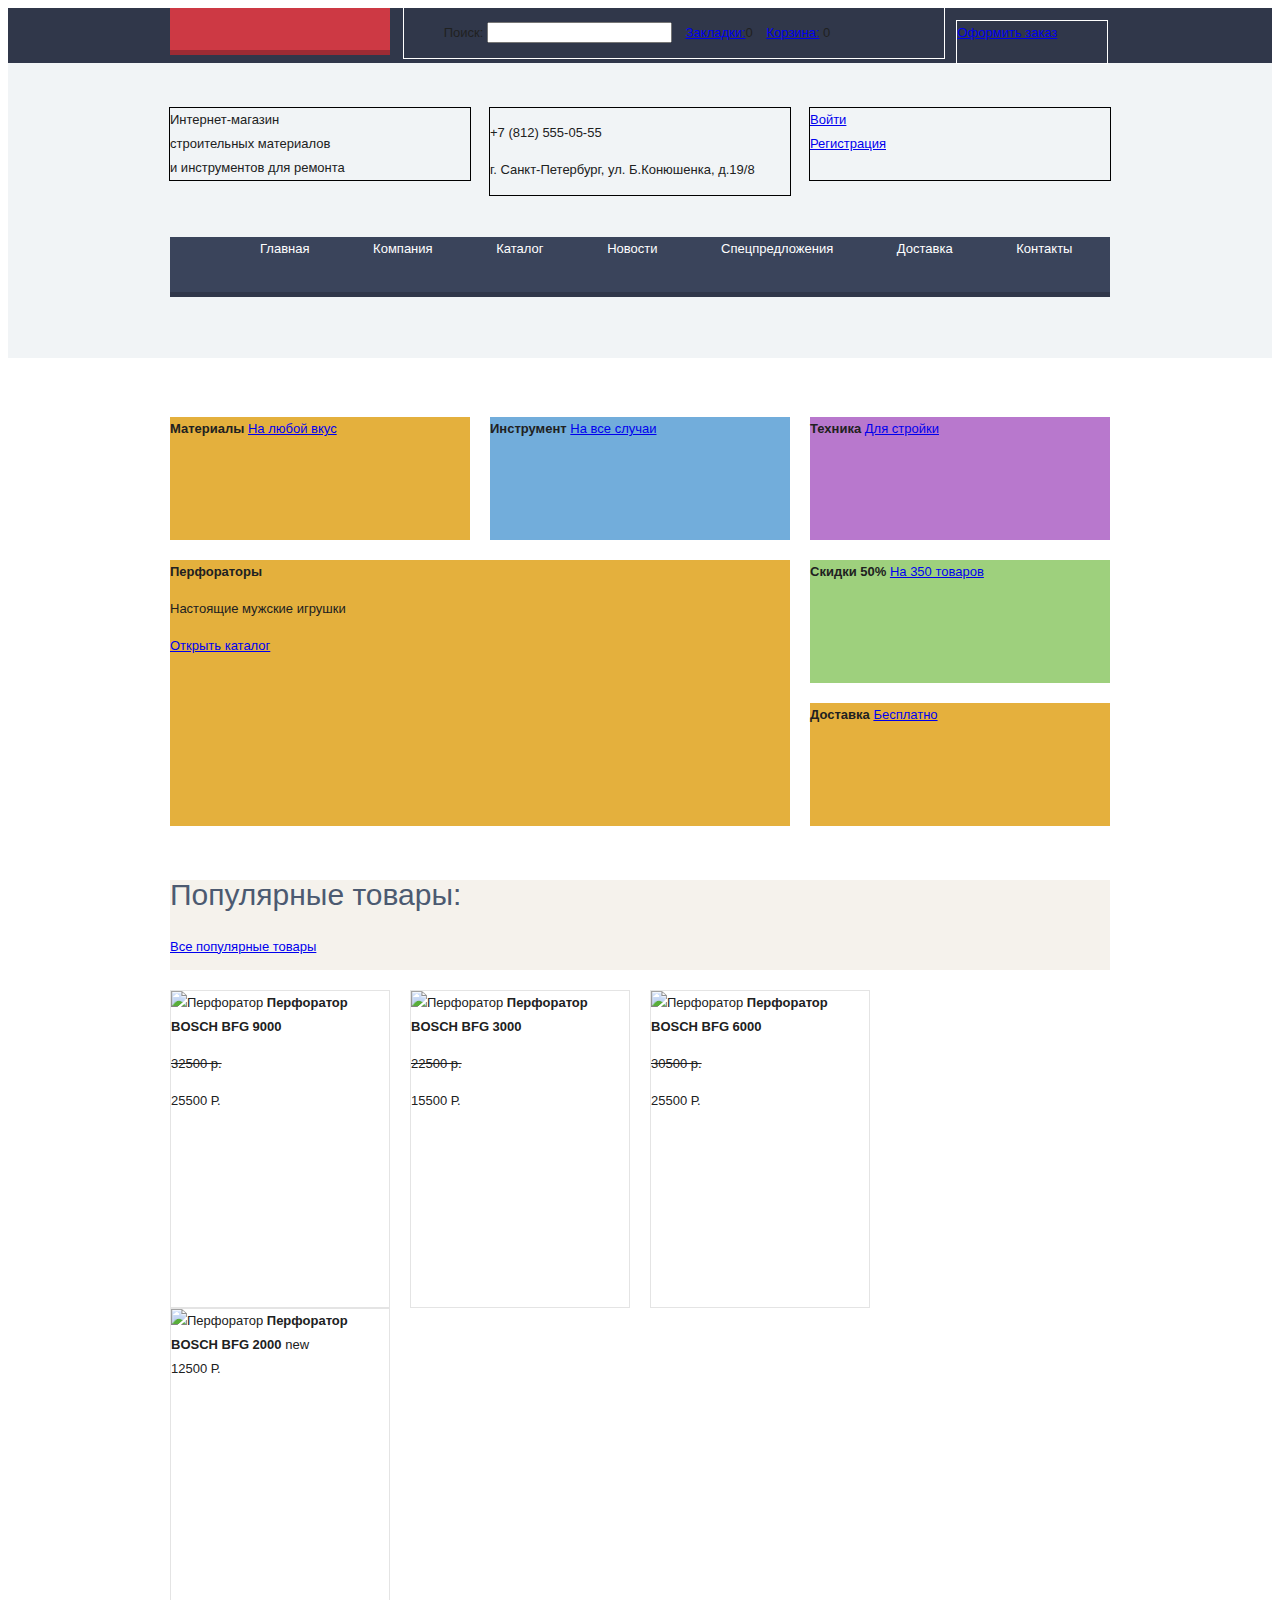
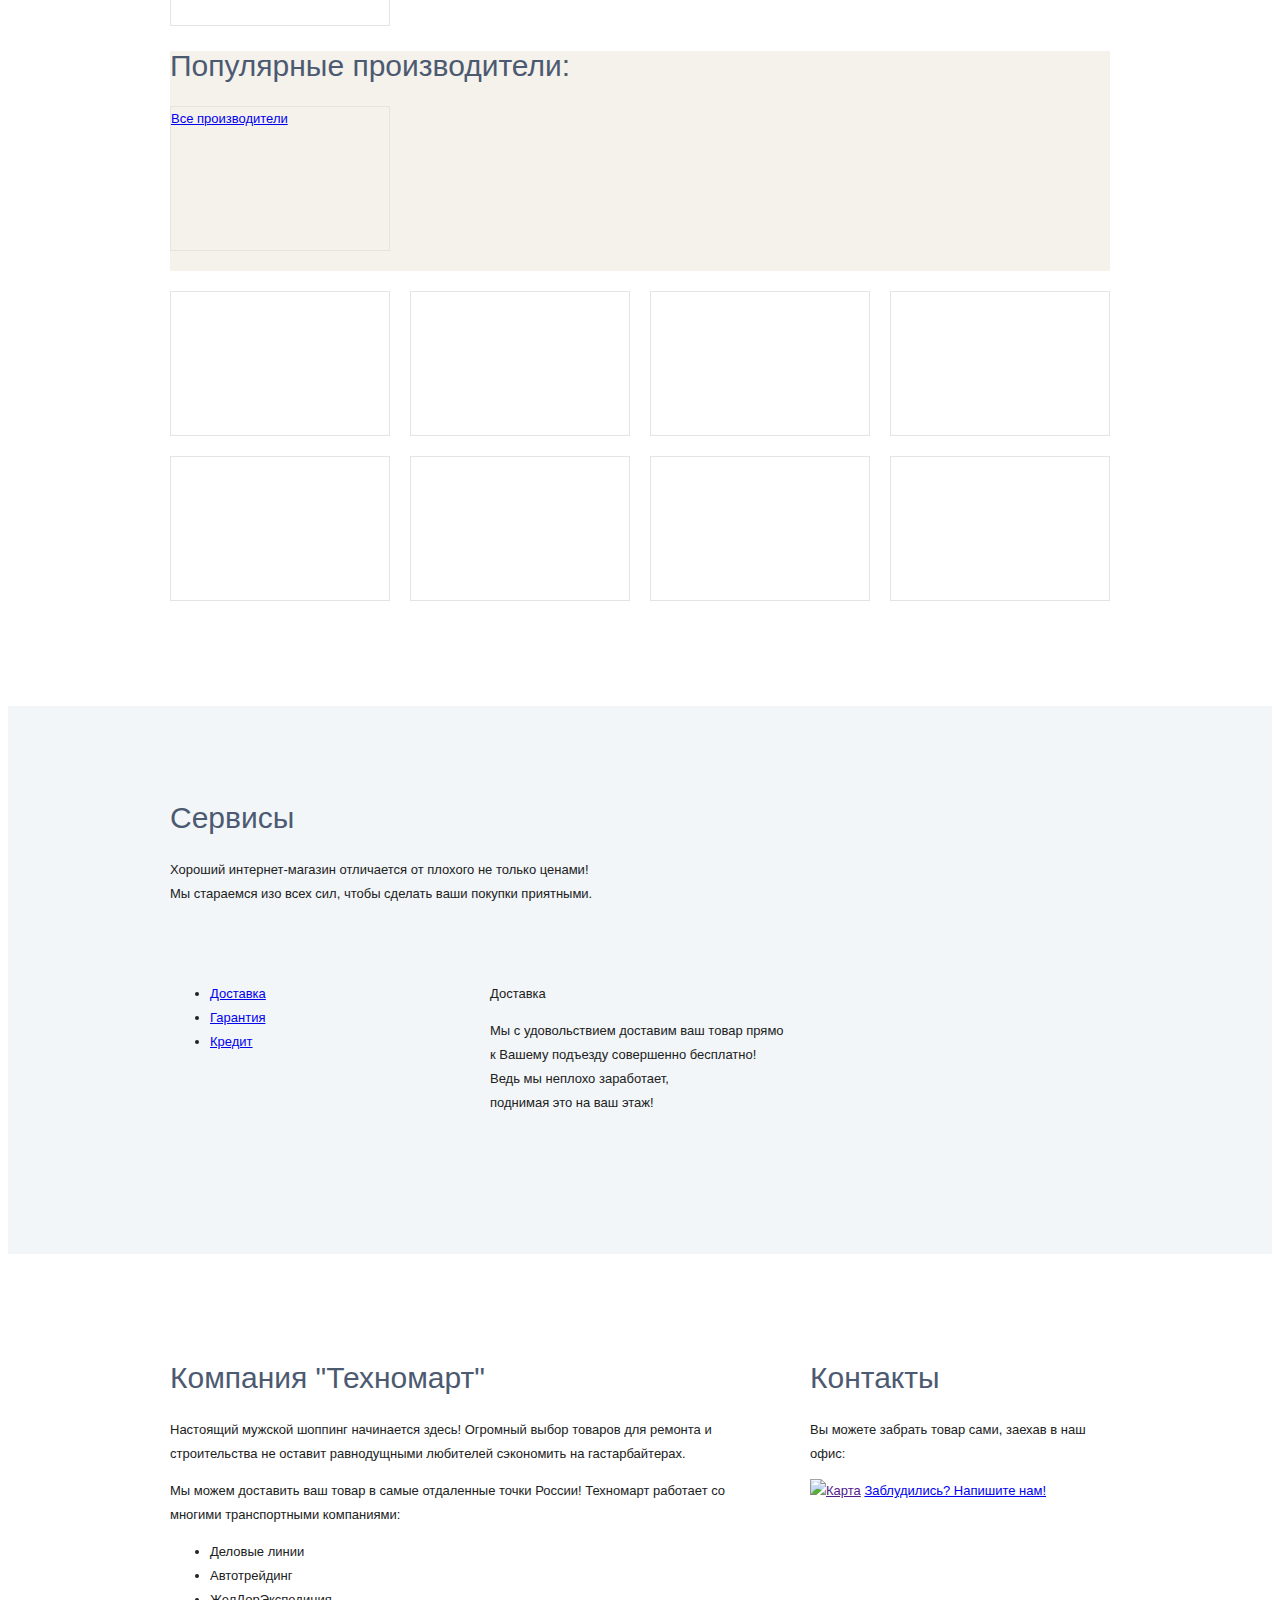
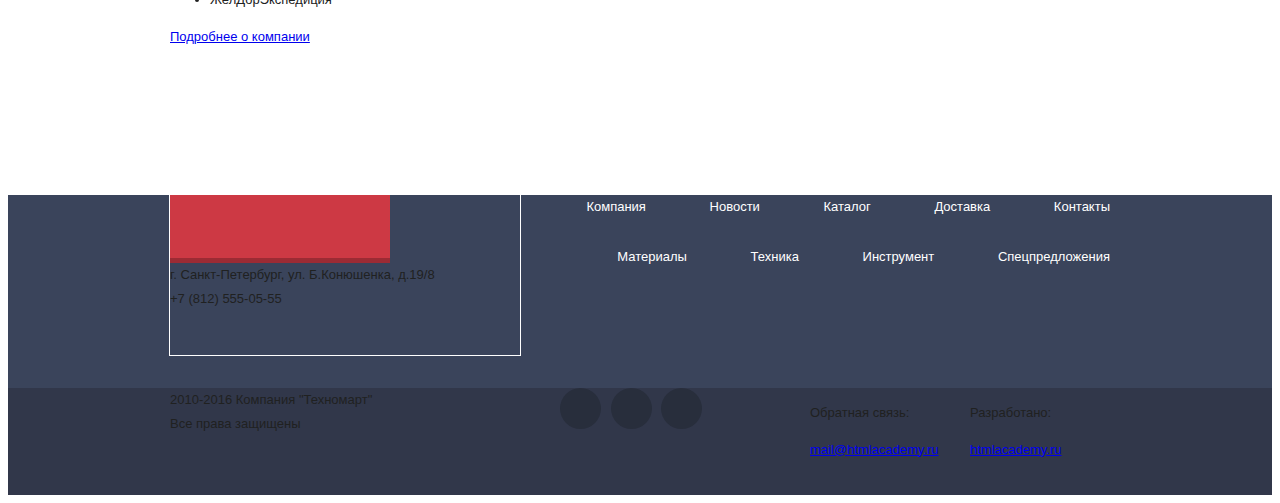
==== index.html @ dcbdaf19 "Исправил" ====
<!DOCTYPE html>
<html lang="ru">
  <head>
	<meta charset="utf-8">
	<title>"Техномарт"!</title>
	<link href="css/style.css" rel="stylesheet">
  </head>
  <body>
    <header class="header">
	    <div class="header-top">
	    <div class="container">
	      <div class="ht-logo">
	  	   	<a href="#"></a> <!--Для демонстрации шрифта шильдика-->
	      </div>
	  	  <div class="ht-navigation">
            <ul>
  		      <li class="ht-search">
				<form action="https://echo.htmlacademy.ru" method="get">
				  <label>Поиск:
  					<input type="text" name="search">
  				  </label>
				</form>
  		      </li>
		  	  <li class="ht-bookmarks"><a href="#">Закладки:</a>0</li>
		      <li class="ht-busket"><a href="#">Корзина:</a> 0</li>
		    </ul>
	      </div>
	      <div class="ht-contents">
     	     <a class="contents" href="#">Оформить заказ</a>
	      </div>
	     </div>
	    </div>
	    <div class="header-bottom">
	      <div class="container">
		  	<div class="hb-left">
		  Интернет-магазин</br>
		  строительных материалов</br>
		  и инструментов для ремонта
		  	</div>
			<div class="hb-center">
		  <p class="hb-tel">+7 (812) 555-05-55</p>
		  <p class="hb-location">г. Санкт-Петербург, ул. Б.Конюшенка, д.19/8</p>
			</div>
			<div class="hb-right">
		  <div class="exit">
		  	<a class="login-btn" href="#">Войти</a>
		  </div>
		  <a class="registration-btn" href="#">Регистрация</a>
		</div>

		<nav class="hb-navigation">
		  <ul>
			<li>
			  <a href="#">Главная</a>
			</li>
			<li>
			  <a href="#">Компания</a>
			</li>
			<li>
			  <a href="#">Каталог</a>
			</li>
			<li>
			  <a href="#">Новости</a>
			</li>
			<li>
			  <a href="#">Спецпредложения</a>
			</li>
			<li>
			  <a href="#">Доставка</a>
			</li>
			<li>
			  <a href="#">Контакты</a>
			</li>
	      </ul>
		</nav>
      </div>
      </div>
    </header>
	<main>
	<div class="container">
	  <section class="features clearfix">
    	<div class="features-item feature-first">
		  <b>Материалы</b>
		  <a class="features-btn" href="#">На любой вкус</a>
		</div>
		<div class="features-item feature-second">
		  <b>Инструмент</b>
		  <a class="features-btn" href="#">На все случаи</a>
		</div>
		<div class="features-item feature-third">
		  <b>Техника</b>
		  <a class="features-btn" href="#">Для стройки</a>
		</div>
		<div class="features-item-big feature-big">
		  <b>Перфораторы</b>
		  <p>Настоящие мужские игрушки</p>
		  <a class="red-btn" href="#">Открыть каталог</a>
		</div>
		<div class="features-item feature-forth">
		  <b>Скидки 50%</b>
		  <a class="features-btn" href="#">На 350 товаров</a>
		</div>
		<div class="features-item feature-fifth">
		  <b>Доставка</b>
		  <a class="features-btn" href="#">Бесплатно</a>
		</div>
	  </section>
	  <section class="popular">
		<div class="popular-header">
		  <h2>Популярные товары:</h2>
		  <a class="red-btn" href="#">Все популярные товары</a>
		</div>
		<div class="popular-item">
		  <img src="img/pop_item_1.jpg" width="184" height="164" alt="Перфоратор">
		  <b>Перфоратор BOSCH BFG 9000</b>
		  <p><del>32500 р.</del></p>
		  <div class="item-price">25500 Р.</div>
		</div>
		<div class="popular-item">
		  <img src="img/pop_item_2.jpg" width="127" height="112" alt="Перфоратор">
		  <b>Перфоратор BOSCH BFG 3000</b>
		  <p><del>22500 р.</del></p>
		  <div class="item-price">15500 Р.</div>
		</div>
		<div class="popular-item">
		  <img src="img/pop_item_3.jpg" width="144" height="128" alt="Перфоратор">
		  <b>Перфоратор BOSCH BFG 6000</b>
		  <p><del>30500 р.</del></p>
		  <div class="item-price">25500 Р.</div>
		</div>
		<div class="popular-item">
		  <img src="img/pop_item_4.jpg" width="127" height="112" alt="Перфоратор">
		  <b>Перфоратор BOSCH BFG 2000</b>
		  <span>new</span>
		  <div class="item-price">12500 Р.</div>
		
		</div>
	  </section> 
	  <section class="manufacturers">
		<div class="popular-header">
		  <h2>Популярные производители:</h2>
		  <a class="red-btn" href="#">Все производители</a>
		</div>
		<div class="name-list">
		  <a href="#" class="manufacturer-1"></a>
		  <a href="#" class="manufacturer-2"></a>
		  <a href="#" class="manufacturer-3"></a>
		  <a href="#" class="manufacturer-4"></a>
		  <a href="#" class="manufacturer-5"></a>
		  <a href="#" class="manufacturer-6"></a>
		  <a href="#" class="manufacturer-7"></a>
		  <a href="#" class="manufacturer-8"></a>
		  </div>
	  </section>
	</div>
	<div class="index-content-first">
	  	<div class="container clearfix">
		<div class="content-services">
		  <h2>Сервисы</h2>
		  <p>Хороший интернет-магазин отличается от плохого не только ценами!<br>
		  Мы стараемся изо всех сил, чтобы сделать ваши покупки приятными.</p>
		</div>
	    <div class="content-menu">
		  <ul>
		    <li>
		      <a href="#">Доставка</a>
		    </li>
		    <li>
		      <a href="#">Гарантия</a>
		    </li>
		    <li>
			  <a href="#">Кредит</a>
		    </li>
		  </ul>
	    </div>
 	    <div class="content-delivery">
		  <p>Доставка</p>
		  <p>Мы с удовольствием доставим ваш товар прямо<br>
		  к Вашему подъезду совершенно бесплатно!<br>
		  Ведь мы неплохо заработает,<br>
		  поднимая это на ваш этаж!</p>
	    </div>
	    </div>
	  </div>
	  <div class="index-content-second container clearfix">
		<div class="content-second-left">
		  <h2>Компания "Техномарт"</h2>
		  <p>Настоящий мужской шоппинг начинается здесь! Огромный выбор товаров для ремонта и строительства не оставит равнодущными любителей сэкономить на гастарбайтерах.</p>
		  <p>Мы можем доставить ваш товар в самые отдаленные точки России! Техномарт работает со многими транспортными компаниями:</p>
		  <ul>
			<li>Деловые линии</li>
	        <li>Автотрейдинг</li>
		    <li>ЖелДорЭкспедиция</li>
		  </ul>
		  <a class="red-btn" href="#">Подробнее о компании</a>
		</div>
		<div class="content-second-right">
		  <h2>Контакты</h2>
		  <p>Вы можете забрать товар сами, заехав в наш офис:</p>
		  <a href=""><img src="img/map.png" width="150" height="150" alt="Карта"></a>
		  <a class="red-btn" href="#">Заблудились? Напишите нам!</a>
		</div> 
	  </div> 
    </main>
	<footer class="footer">
	    <div class="footer-top">
	     <div class="container">
	      <div class="logo-address">
	        <a href="#"></a>
	      	<section>
	      	г. Санкт-Петербург, ул. Б.Конюшенка, д.19/8<br>
	      	+7 (812) 555-05-55
	      	</section>
		  </div>
	      <nav class="ft-nav-first">
		    <ul>
		      <li>
		  	    <a href="#">Компания</a>
		      </li>
		      <li>
			    <a href="#">Новости</a>
		      </li>
		      <li>
			    <a href="#">Каталог</a>
		      </li>
		      <li>
			    <a href="#">Доставка</a>
		      </li>
		      <li>
			    <a href="#">Контакты</a>
   		      </li>
 		    </ul>
	      </nav>
	      <nav class="ft-nav-second">
		    <ul>
		      <li>
			    <a href="#">Материалы</a>
		      </li>
		      <li>
			    <a href="#">Техника</a>
		      </li>
		      <li>
			    <a href="#">Инструмент</a>
		      </li>
		      <li>
			    <a href="#">Спецпредложения</a>
		      </li>
		    </ul>
	      </nav> 
	    </div>
	    </div>
	    <div class="footer-bottom">
		 <div class="container clearfix">
	      <section class="footer-info">
	      2010-2016 Компания "Техномарт"<br>
	      Все права защищены
	      </section>
	      <section class="footer-social">
		    <a class="social-btn social-btn-vk" href="#"></a>
		    <a class="social-btn social-btn-fb" href="#"></a>
	        <a class="social-btn social-btn-inst" href="#"></a>
	      </section>
	      <section class="footer-mail">
		    <p>Обратная связь:</p>
		    <a class="btn" href="mailto:mail@htmlacademy.ru">mail@htmlacademy.ru</a>
	      </section>
	      <section class="footer-copyright">
		    <p>Разработано:</p>
		    <a class="btn" href="https://htmlacademy.ru">htmlacademy.ru</a>
	      </section>
	     </div>
	    </div> 
    </footer>
  </body>
</html>
---- css/style.css ----
body {
	font-family: "Cuprum", Arial, serif; /*гарнитура (название шрифта)*/
	font-size: 13px;	/*размер шрифта*/
	line-height: 24px;/*высоту строки*/
	color: #202121; /*цвет шрифта*/
	font-weight: 500;/*жирность шрифта*/
	background-color: #ffffff; /*для видимости стилей*/
}

h1 { /*h1 нет в проекте, так как для каталога h1 выделить могу, но для главной
	страницы тот же размер будут иметь несколько элементов h2*/
}

h2 {
	font-family: "Cuprum", Arial, serif; 
	font-size: 30px;
	line-height: 30px;
	color: #4c5a71;
	font-weight: 500;
}

.container {
	width: 940px;
	padding: 0 10px;
	margin: 0 auto;
}

.clearfix::after{
	content:"";
	display: table;
	clear: both;
}

.header-top {
	min-height: 42px;
	background-color: #30374a;
}

.header-top .ht-logo {
	display: inline-block;
	margin-right: 10px;
	vertical-align: top;
}

.header-top .ht-logo a {
	display: block;
	width: 220px;
	height: 42px;
	background: #cd3944 url("../img/technomart.png") no-repeat 50% 50%;
	border-bottom: 5px solid #9c2b34;
}

.header-top .ht-navigation {
	display: inline-block;
	width: 540px;
	margin-right: 10px;
	outline: 1px solid white;
}

.ht-navigation ul {
	list-style: none;
}

.ht-navigation li {
	display: inline-block;
	margin-right: 10px;
	white-space: nowrap;
	vertical-align: top;
}
.hb-navigation li:last-child {
	margin-left: 0px;
}

.hb-navigation a {
	color: #ffffff;
	text-decoration: none;
}

.header-top .ht-contents {
	display: inline-block;
	width: 150px;
	height: 42px;
	outline: 1px solid white;
}


.header-bottom {
	min-height: 279px;
	background-color: #f1f4f6;
	margin-bottom: 59px;
	padding-bottom: 1px;
}

.header-bottom .hb-left {
	float: left;
	width: 300px;
	min-height: 72px;
	margin: 45px 20px 42px 0;
	outline: 1px solid black;
}

.header-bottom .hb-center {
	float: left;
	width: 300px;
	min-height: 72px;
	margin: 45px 20px 42px 0;
	outline: 1px solid black;
}

.header-bottom .hb-right {
	float: left;
	width: 300px;
	min-height: 72px;
	margin: 45px 0 42px 0;
	outline: 1px solid black;
}


.hb-navigation {
	background-color: #3a445b;
	margin-bottom: 60px;
	clear: both;
}

.hb-navigation ul {
	height: 55px;
	list-style: none;
	border-bottom: 5px solid #30374a;
}

.hb-navigation li {
	display: inline-block;
	margin-right: 60px;
	white-space: nowrap;
	vertical-align: top;
}

.hb-navigation li:first-child {
	margin-left: 50px;
}

.hb-navigation li:last-child {
	margin-right: 0px;
}

.hb-navigation a {
	color: #ffffff;
	text-decoration: none;
}

.features {
	min-height: 410px;
	margin-bottom: 53px;
}

.features .features-item {
	width: 300px;
	height: 123px;
	margin: 0 20px 20px 0;
}

.features .feature-first{
	background-color: #e4b03d;
	float: left;
}

.features .feature-second{
	background-color: #72addb;
	float: left;
}

.features .feature-third{
	background-color: #b878cd;
	float: left;
	margin-right: 0px;
}

.features .feature-forth{
	background-color: #9ed07d;
	float: right;
	margin-right: 0px;
}

.features .feature-fifth{
	background-color: #e5b03d;
	float: right;
	margin: 0 0 0 0;
}

.features .features-item-big {
	width: 620px;
	height: 266px;
	background: #e4b03d url("../img/big.jpg");
	float: left;
	margin: 0 20px 0 0;
}

.popular {
	min-height: 428px;
	margin-bottom: 20px;
	font-size: 0;  /*нулевой размер у родителя - не получилась плитка*/
}

.popular-header h2 {
	font-size: 30px;
}

.popular-header {
	min-height: 90px;
	background-color: #f5f2ec;
	margin-bottom: 20px;
	font-size: 13px;
}

.popular-item {
	display: inline-block;
	width: 218px;
	height: 316px;
	margin-right: 20px;
	border: 1px solid #e4e4e4;
	vertical-align: top;
	font-size: 13px;
}

/*
.popular-item:last-child {
	margin-right: -40px;
}
*/

.manufacturers {
	min-height: 420px;
	margin-bottom: 85px;
}

.manufacturers .name-list {
	font-size: 0; /*нулевой размер у родителя - получилось*/
}

.manufacturers a {
	display: inline-block;
	width: 218px;
	height: 143px;
	margin-right:20px;
	margin-bottom: 20px;
	border: 1px solid #e4e4e4;
	vertical-align: top;
}

.manufacturers a:nth-child(4n) { /*перепробовал все*/
	margin-right: -40px;
}

.manufacturer-1 {
	background: url("../img/bosch.png") no-repeat 50% 50%;
}

.manufacturer-2 {
	background: url("../img/makita.png") no-repeat 50% 50%;
}
.manufacturer-3 {
	background: url("../img/dewalt.png") no-repeat 50% 50%;
}

.manufacturer-4 {
	background: url("../img/interskol.png") no-repeat 50% 50%;
}

.manufacturer-5 {
	background: url("../img/hitachi.png") no-repeat 50% 50%;
}
.manufacturer-6 {
	background: url("../img/lg.png") no-repeat 50% 50%;
}

.manufacturer-7 {
	background: url("../img/aeg.png") no-repeat 50% 50%;
}

.manufacturer-8 {
	background: url("../img/metabo.png") no-repeat 50% 50%;
	}

.index-content-first {
	min-height: 522px;
	margin-bottom: 85px;
	background: #f3f6f8 url("../img/bus-1.png") no-repeat 50% 50%;
}

.content-services {
	padding-top: 72px;
	min-height: 105px;
	margin-bottom: 63px;
}

.content-menu {
	float: left;
	width: 240px;
	min-height: 285px;
	margin-right: 80px;
}

.content-delivery{
	float: left;
	width: 300px;
	min-height: 285px;
}

.index-content-second {
	min-height: 370px;
	margin-bottom: 86px;
}

.content-second-left {
	float: left;
	width:560px;
	margin-right: 80px;
}

.content-second-right {
	float: right;
	width:300px;
}

.footer-top {
	min-height: 193px;
	background-color: #3a445b;
}


.footer-top .logo-address {
	float:left;
	width: 350px;
	min-height: 160px;
	outline: 1px solid white;
}

.logo-address a {
	display: block;
	width: 220px;
	height: 63px;
	background: #cd3944 url("../img/technomart.png") no-repeat 50% 50%;
	border-bottom: 5px solid #9c2b34;
}

.footer-top .ft-nav-first {
	float:right;
	width: 550px;
	min-height: 50px;
}

/*Стили горизонтальных меню футера*/

.ft-nav-first ul {
	padding: 0;
	margin:0;
	list-style: none;
	text-align: right;
}

.ft-nav-first li {
	display: inline-block;
	margin-left: 60px;
	white-space: nowrap;
	vertical-align: top;
}

.ft-nav-first li:first-child {
	margin-left: 0px;
}

.ft-nav-first a {
	display: block;
	color: #ffffff;
	text-decoration: none;
}


.footer-top .ft-nav-second {
	float:right;
	width: 540px;
	min-height: 50px;
}

.ft-nav-second ul {
	padding: 0;
	margin:0;
	list-style: none;
	text-align: right;
}

.ft-nav-second li {
	display: inline-block;
	margin-left: 60px;
	white-space: nowrap;
	text-align: right;
	vertical-align: top;
}

.ft-nav-second li:first-child {
	margin-left: 0px;
}

.ft-nav-second a {
	display: block;
	color: #ffffff;
	text-decoration: none;
}

/*Разобраться со стилями*/

.footer-bottom {
	min-height: 107px;
	background-color: #31374a;
}


.footer-info {
	float:left;
	width: 320px;
	margin-right: 70px;
}

.footer-social {
	float:left;
	width: 170px;
	margin-right: 80px;
}

.footer-social .social-btn{
	display: inline-block;
	width: 41px;
	height:41px;
	margin-right: 6px;
	border-radius: 50%;
	background-color: #282e3c;
	vertical-align: top;
}

.footer-social .social-btn-vk{
	background: #282e3c url("../img/vk.png") no-repeat 50% 50%;
}

.footer-social .social-btn-fb{
	background: #282e3c url("../img/facebook.png") no-repeat 50% 50%;
}

.footer-social .social-btn-inst{
	background: #282e3c url("../img/insta.png") no-repeat 50% 50%;
}


.footer-mail {
	float: left;
	width: 140px;
}

.footer-copyright {
	float:right;
	width: 140px;
}




/*Стили для catalog.html*/

.header .hb-catalog{
	margin-bottom: 22px;
}

.breadcrumbs {
	margin-bottom: 21px;
}

.breadcrumbs ul {
	padding: 0;
	margin:0;
	list-style: none;
}

.breadcrumbs li {
	display: inline-block;
	margin-right: 31px;
	white-space: nowrap;
	vertical-align: top;
}

.breadcrumbs li:nth-child(3) {
	margin-right: 43px;
}

.breadcrumbs a {
	color: black;
	text-decoration: none;
}

.content-name{
	min-height: 90px;
	background-color: #f3f6f8;
	margin-bottom: 20px;
}


.catalog-content .filter-form {
	float: left;
	width: 220px;
	min-height: 750px;
	margin-right: 20px;
}

.catalog-content .catalog-all {
	float: left;
	width: 700px;
	min-height: 1055px;
	margin-bottom: 50px;
	outline: 1px solid black;
}

.catalog-all .item-list {
	font-size: 0; /* нулевой размер шрифта у родителя - плитка не получается*/
} 

.catalog-item {
	display: inline-block;
	width: 220px;
	height: 319px;
	margin-right:20px;
	margin-bottom: 20px;
	border: 1px solid #e4e4e4;
	vertical-align: top;
	font-size: 13px;
}


/*
.catalog-item:nth-child(3n){ /*не влазит, все попробовал
	margin-right: -10px;
}

*/

.catalog-content .filter-style {
	padding-left: 19px;
	background-color: #f5f2ec;
}

.catalog-filter {
	width: 700px; 
	min-height: 38px;
	margin-bottom: 20px;
	box-sizing: border-box;
}

.catalog-filter  ul {
	display: inline-block;
	padding: 0;
	margin:0;
	list-style: none;
	vertical-align: top;
}

.catalog-filter  li {
	display: inline-block;
	margin-right: 65px;
	white-space: nowrap;
	vertical-align: top;
}

.catalog-filter span{
	margin-right: 140px;
}

.catalog-filter li:last-child{
	margin-right: 0px;
}

.catalog-filter a {
	color: black;
	text-decoration: none;
}

.paginator {
	clear:both;
	margin-left:240px;
	width: 350px;
	height:38px;
	margin-bottom: 60px;
}

.paginator a{
	display: inline-block;
	margin-right:10px;
	min-width: 38px;
	height: 38px;
	background-color: white;
	vertical-align: middle;
	text-align: center;
	line-height: 40px;
	border: 1px solid #e4e4e4;
	text-decoration: none;
}

.paginator a:last-child{
	padding: 0 31px;
}

.item-content {
	min-height: 191px; /*с учетом паддинга -топ*/
	background-color: #f3f6f8;
	padding-top: 70px;
}
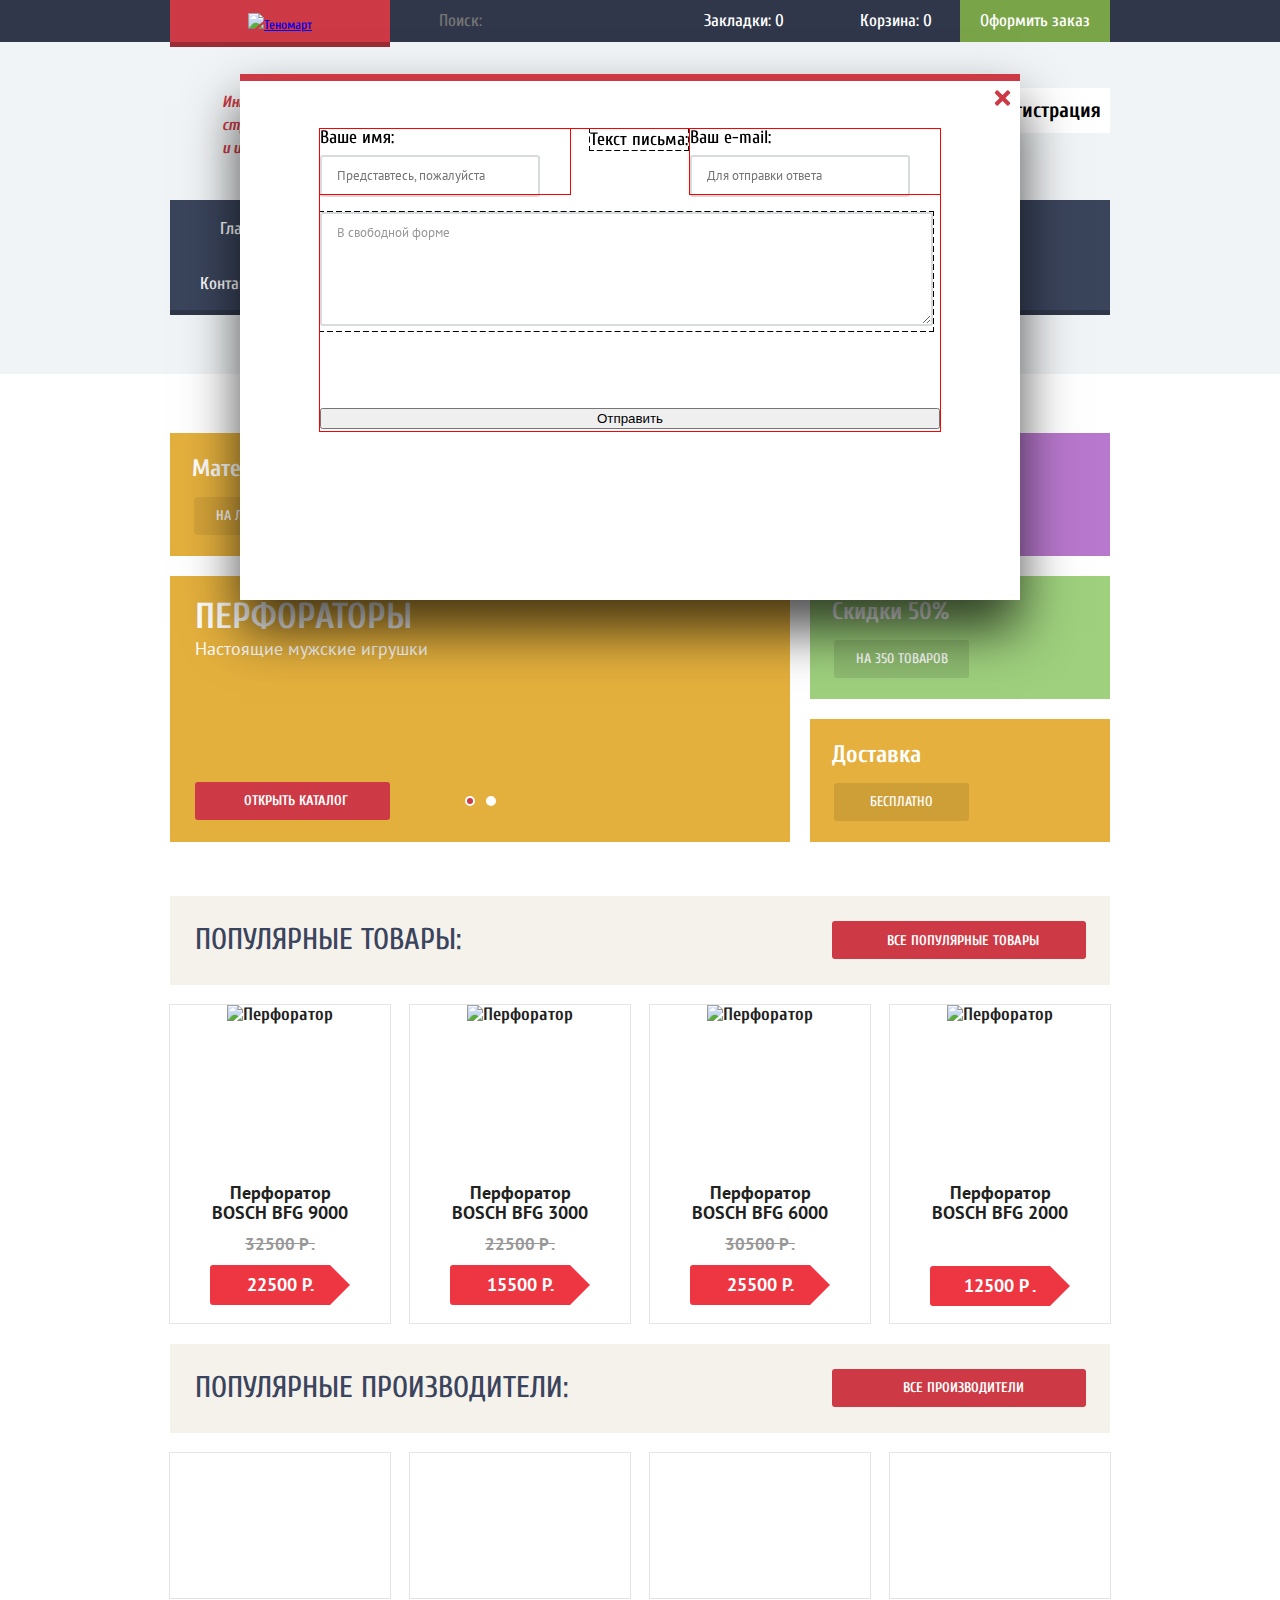
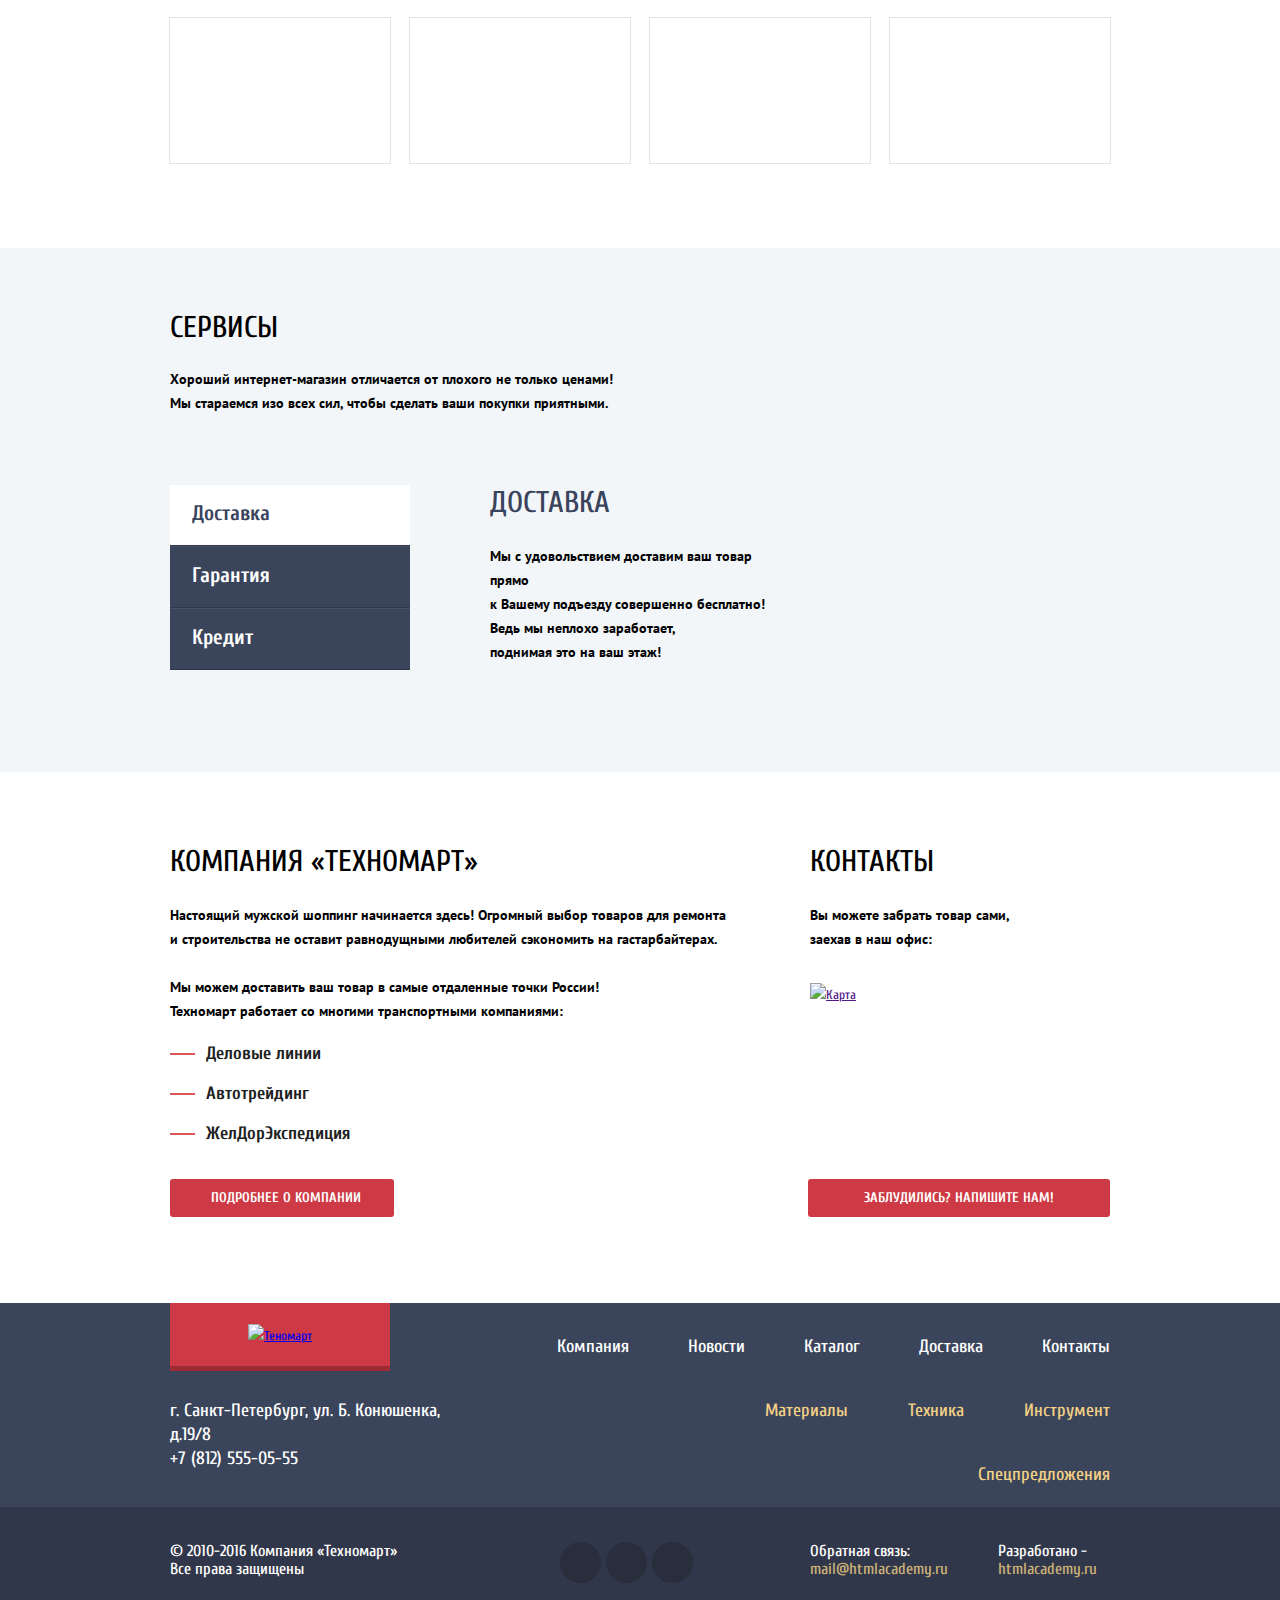
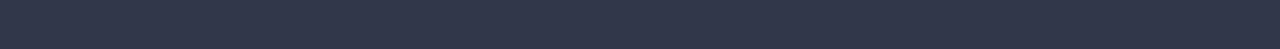
==== commit 996ea86c: "Сделано" ====
--- a/index.html
+++ b/index.html
@@ -3,214 +3,243 @@
   <head>
 	<meta charset="utf-8">
 	<title>"Техномарт"!</title>
-	<link href="css/style.css" rel="stylesheet">
+	<link href="css/style3.css" rel="stylesheet">
+	<link href="https://fonts.googleapis.com/css?family=Cuprum:400,400i,700,700i&amp;subset=cyrillic" rel="stylesheet">
+	<link href="https://fonts.googleapis.com/css?family=PT+Sans:400,700&amp;subset=cyrillic" rel="stylesheet">
   </head>
   <body>
     <header class="header">
-	    <div class="header-top">
+	  <div class="header-top">
 	    <div class="container">
-	      <div class="ht-logo">
-	  	   	<a href="#"></a> <!--Для демонстрации шрифта шильдика-->
-	      </div>
+	 	  <a class="ht-logo" href="index.html">
+	 	  	<img src="img/technomart.png" width="110" height="18" alt="Теномарт">
+	  	  </a> 
 	  	  <div class="ht-navigation">
             <ul>
   		      <li class="ht-search">
 				<form action="https://echo.htmlacademy.ru" method="get">
-				  <label>Поиск:
-  					<input type="text" name="search">
+				  <label>
+  					<input type="text" name="search" value="" placeholder="Поиск:">
+  					<span></span>
   				  </label>
 				</form>
   		      </li>
-		  	  <li class="ht-bookmarks"><a href="#">Закладки:</a>0</li>
-		      <li class="ht-busket"><a href="#">Корзина:</a> 0</li>
+		  	  <li class="ht-bookmarks"><a href="#">Закладки: 0</a></li>
+		      <li class="ht-busket"><a href="#">Корзина: 0</a></li>
 		    </ul>
 	      </div>
 	      <div class="ht-contents">
-     	     <a class="contents" href="#">Оформить заказ</a>
+     	    <a class="contents" href="#">Оформить заказ</a>
 	      </div>
-	     </div>
 	    </div>
-	    <div class="header-bottom">
-	      <div class="container">
-		  	<div class="hb-left">
+	  </div>
+	  <div class="header-bottom">
+	    <div class="container">
+	   	  <div class="hb-left">
 		  Интернет-магазин</br>
 		  строительных материалов</br>
 		  и инструментов для ремонта
-		  	</div>
-			<div class="hb-center">
-		  <p class="hb-tel">+7 (812) 555-05-55</p>
-		  <p class="hb-location">г. Санкт-Петербург, ул. Б.Конюшенка, д.19/8</p>
-			</div>
-			<div class="hb-right">
-		  <div class="exit">
-		  	<a class="login-btn" href="#">Войти</a>
-		  </div>
-		  <a class="registration-btn" href="#">Регистрация</a>
-		</div>
-
-		<nav class="hb-navigation">
-		  <ul>
-			<li>
-			  <a href="#">Главная</a>
-			</li>
-			<li>
-			  <a href="#">Компания</a>
-			</li>
-			<li>
-			  <a href="#">Каталог</a>
-			</li>
-			<li>
-			  <a href="#">Новости</a>
-			</li>
-			<li>
-			  <a href="#">Спецпредложения</a>
-			</li>
-			<li>
-			  <a href="#">Доставка</a>
-			</li>
-			<li>
-			  <a href="#">Контакты</a>
-			</li>
-	      </ul>
-		</nav>
-      </div>
+		  </div>
+		  <div class="hb-center">
+		  	<p class="hb-tel">+7 (812) 555-05-55</p>
+		  	<p class="hb-location">г. Санкт-Петербург, ул. Б. Конюшенка, д.19/8</p>
+		  </div>
+		  <div class="hb-right">
+		   	<a class="login-btn" href="#">Войти</a>
+		    <a class="registration-btn" href="#">Регистрация</a>
+		  </div>
+		  <nav class="hb-navigation">
+		    <ul>
+			  <li>
+			    <a href="#">Главная</a>
+			  </li>
+			  <li>
+			    <a href="#">Компания</a>
+			  </li>
+			  <li>
+			    <a href="#">Каталог</a>
+			  </li>
+			  <li>
+			    <a href="#">Новости</a>
+			  </li>
+			  <li>
+			    <a href="#">Спецпредложения</a>
+			  </li>
+			  <li>
+			    <a href="#">Доставка</a>
+			  </li>
+			  <li>
+			    <a href="#">Контакты</a>
+			  </li>
+	        </ul>
+		  </nav>
+        </div>
       </div>
     </header>
 	<main>
-	<div class="container">
-	  <section class="features clearfix">
-    	<div class="features-item feature-first">
-		  <b>Материалы</b>
-		  <a class="features-btn" href="#">На любой вкус</a>
-		</div>
-		<div class="features-item feature-second">
-		  <b>Инструмент</b>
-		  <a class="features-btn" href="#">На все случаи</a>
-		</div>
-		<div class="features-item feature-third">
-		  <b>Техника</b>
-		  <a class="features-btn" href="#">Для стройки</a>
-		</div>
-		<div class="features-item-big feature-big">
-		  <b>Перфораторы</b>
-		  <p>Настоящие мужские игрушки</p>
-		  <a class="red-btn" href="#">Открыть каталог</a>
-		</div>
-		<div class="features-item feature-forth">
-		  <b>Скидки 50%</b>
-		  <a class="features-btn" href="#">На 350 товаров</a>
-		</div>
-		<div class="features-item feature-fifth">
-		  <b>Доставка</b>
-		  <a class="features-btn" href="#">Бесплатно</a>
-		</div>
-	  </section>
-	  <section class="popular">
-		<div class="popular-header">
-		  <h2>Популярные товары:</h2>
-		  <a class="red-btn" href="#">Все популярные товары</a>
-		</div>
-		<div class="popular-item">
-		  <img src="img/pop_item_1.jpg" width="184" height="164" alt="Перфоратор">
-		  <b>Перфоратор BOSCH BFG 9000</b>
-		  <p><del>32500 р.</del></p>
-		  <div class="item-price">25500 Р.</div>
-		</div>
-		<div class="popular-item">
-		  <img src="img/pop_item_2.jpg" width="127" height="112" alt="Перфоратор">
-		  <b>Перфоратор BOSCH BFG 3000</b>
-		  <p><del>22500 р.</del></p>
-		  <div class="item-price">15500 Р.</div>
-		</div>
-		<div class="popular-item">
-		  <img src="img/pop_item_3.jpg" width="144" height="128" alt="Перфоратор">
-		  <b>Перфоратор BOSCH BFG 6000</b>
-		  <p><del>30500 р.</del></p>
-		  <div class="item-price">25500 Р.</div>
-		</div>
-		<div class="popular-item">
-		  <img src="img/pop_item_4.jpg" width="127" height="112" alt="Перфоратор">
-		  <b>Перфоратор BOSCH BFG 2000</b>
-		  <span>new</span>
-		  <div class="item-price">12500 Р.</div>
-		
-		</div>
-	  </section> 
-	  <section class="manufacturers">
-		<div class="popular-header">
-		  <h2>Популярные производители:</h2>
-		  <a class="red-btn" href="#">Все производители</a>
-		</div>
-		<div class="name-list">
-		  <a href="#" class="manufacturer-1"></a>
-		  <a href="#" class="manufacturer-2"></a>
-		  <a href="#" class="manufacturer-3"></a>
-		  <a href="#" class="manufacturer-4"></a>
-		  <a href="#" class="manufacturer-5"></a>
-		  <a href="#" class="manufacturer-6"></a>
-		  <a href="#" class="manufacturer-7"></a>
-		  <a href="#" class="manufacturer-8"></a>
-		  </div>
-	  </section>
-	</div>
-	<div class="index-content-first">
+	  <div class="container">
+	    <section class="features clearfix">
+    	  <div class="features-item feature-first">
+    	    <div class="flag flag-new">Новинка</div>
+		    <b>Материалы</b>
+		    <a class="features-btn" href="#">На любой вкус</a>
+		  </div>
+		  <div class="features-item feature-second">
+		    <b>Инструмент</b>
+		    <a class="features-btn" href="#">На все случаи</a>
+		  </div>
+		  <div class="features-item feature-third">
+		    <b>Техника</b>
+		    <a class="features-btn" href="#">Для стройки</a>
+		  </div>
+		  <div class="features-item-big feature-big">
+		    <b>Перфораторы</b>
+		    <p>Настоящие мужские игрушки</p>
+		    <a class="main-btn" href="#">Открыть каталог</a>
+		    <div class="slider-controls">
+				<i class="active"></i>
+				<i></i>
+		    </div>
+		  </div>
+		  <div class="features-item feature-forth">
+		    <b>Скидки 50%</b>
+		    <a class="features-btn" href="#">На 350 товаров</a>
+		  </div>
+		  <div class="features-item feature-fifth">
+		    <b>Доставка</b>
+		    <a class="features-btn" href="#">Бесплатно</a>
+		  </div>
+	    </section>
+	    <section class="popular">
+		  <div class="popular-header">
+		    <h2>Популярные товары:</h2>
+		    <a class="main-btn" href="#">Все популярные товары</a>
+		  </div>
+		  <div class="popular-item">
+			<div class="action">
+			  <a href="#" class="buy">Купить</a>
+              <a href="#" class="bookmark">В закладки</a>
+			</div>
+		  	<div class="image">
+		  	  <img src="img/pop_item_1.jpg" width="184" height="164" alt="Перфоратор">
+		  	</div>
+			<div class="title">Перфоратор BOSCH BFG 9000</div>
+			<div class="discount">32500 Р .</div>
+            <div class="price">22500 Р.</div>
+		  </div>
+		  <div class="popular-item">
+			<div class="action">
+			  <a href="#" class="buy">Купить</a>
+              <a href="#" class="bookmark">В закладки</a>
+			</div>
+		  	<div class="image">
+		  	  <img src="img/pop_item_2.jpg" width="127" height="112" alt="Перфоратор">
+		  	</div>
+			<div class="title">Перфоратор BOSCH BFG 3000</div>
+		  	<div class="discount">22500 P .</div>
+			<div class="price">15500 Р.</div>
+		  </div>
+		  <div class="popular-item">
+			<div class="action">
+		  	  <a href="#" class="buy">Купить</a>
+              <a href="#" class="bookmark">В закладки</a>
+			</div>
+		  	<div class="image">
+			  <img src="img/pop_item_3.jpg" width="144" height="128" alt="Перфоратор">
+		  	</div>
+			<div class="title">Перфоратор BOSCH BFG 6000</div>
+		  	<div class="discount">30500 P .</div>
+			<div class="price">25500 Р.</div>
+		  </div>
+		  <div class="popular-item">
+			<div class="flag flag-new">новинка</div>
+			<div class="action">
+			  <a href="#" class="buy">Купить</a>
+              <a href="#" class="bookmark">В закладки</a>
+			</div>
+		  	<div class="image">
+			  <img src="img/pop_item_4.jpg" width="127" height="112" alt="Перфоратор">
+		  	</div>
+			<div class="title">Перфоратор BOSCH BFG 2000</div>
+			<div class="price lower">12500 Р .</div>		
+		  </div>
+	    </section> 
+	    <section class="manufacturers">
+		  <div class="popular-header">
+		    <h2>Популярные производители:</h2>
+		    <a class="main-btn" href="#">Все производители</a>
+		  </div>
+		  <div class="name-list">
+		    <a href="#" class="manufacturer-1"></a>
+		    <a href="#" class="manufacturer-2"></a>
+		    <a href="#" class="manufacturer-3"></a>
+		    <a href="#" class="manufacturer-4"></a>
+		    <a href="#" class="manufacturer-5"></a>
+		    <a href="#" class="manufacturer-6"></a>
+		    <a href="#" class="manufacturer-7"></a>
+		    <a href="#" class="manufacturer-8"></a>
+		  </div>
+	    </section>
+	  </div>
+	  <div class="index-content-first">
 	  	<div class="container clearfix">
-		<div class="content-services">
-		  <h2>Сервисы</h2>
-		  <p>Хороший интернет-магазин отличается от плохого не только ценами!<br>
-		  Мы стараемся изо всех сил, чтобы сделать ваши покупки приятными.</p>
-		</div>
-	    <div class="content-menu">
-		  <ul>
-		    <li>
-		      <a href="#">Доставка</a>
-		    </li>
-		    <li>
-		      <a href="#">Гарантия</a>
-		    </li>
-		    <li>
-			  <a href="#">Кредит</a>
-		    </li>
-		  </ul>
-	    </div>
- 	    <div class="content-delivery">
-		  <p>Доставка</p>
-		  <p>Мы с удовольствием доставим ваш товар прямо<br>
-		  к Вашему подъезду совершенно бесплатно!<br>
-		  Ведь мы неплохо заработает,<br>
-		  поднимая это на ваш этаж!</p>
-	    </div>
+		  <div class="content-services">
+		    <h2>Сервисы</h2>
+		    <p>Хороший интернет-магазин отличается от плохого не только ценами!<br>
+		    Мы стараемся изо всех сил, чтобы сделать ваши покупки приятными.</p>
+		  </div>
+	      <div class="content-menu">
+		    <ul>
+		      <li class="active">
+		        <a>Доставка</a>
+		      </li>
+		      <li>
+		        <a href="#">Гарантия</a>
+		      </li>
+		      <li>
+			    <a href="#">Кредит</a>
+		      </li>
+		    </ul>
+	      </div>
+ 	      <div class="content-delivery">
+		    <h2>Доставка</h2>
+		    <p>Мы с удовольствием доставим ваш товар прямо<br>
+		    к Вашему подъезду совершенно бесплатно!<br>
+		    Ведь мы неплохо заработает,<br>
+		    поднимая это на ваш этаж!</p>
+	      </div>
 	    </div>
 	  </div>
 	  <div class="index-content-second container clearfix">
 		<div class="content-second-left">
-		  <h2>Компания "Техномарт"</h2>
+		  <h2>Компания «Техномарт»</h2>
 		  <p>Настоящий мужской шоппинг начинается здесь! Огромный выбор товаров для ремонта и строительства не оставит равнодущными любителей сэкономить на гастарбайтерах.</p>
-		  <p>Мы можем доставить ваш товар в самые отдаленные точки России! Техномарт работает со многими транспортными компаниями:</p>
+		  <p class="second-p">Мы можем доставить ваш товар в самые отдаленные точки России! <br>Техномарт работает со многими транспортными компаниями:</p>
 		  <ul>
 			<li>Деловые линии</li>
 	        <li>Автотрейдинг</li>
 		    <li>ЖелДорЭкспедиция</li>
 		  </ul>
-		  <a class="red-btn" href="#">Подробнее о компании</a>
+		  <a class="main-btn" href="#">Подробнее о компании</a>
 		</div>
 		<div class="content-second-right">
 		  <h2>Контакты</h2>
-		  <p>Вы можете забрать товар сами, заехав в наш офис:</p>
-		  <a href=""><img src="img/map.png" width="150" height="150" alt="Карта"></a>
-		  <a class="red-btn" href="#">Заблудились? Напишите нам!</a>
+		  <p>Вы можете забрать товар сами,<br>
+		  заехав в наш офис:</p>
+		  <a href=""><img src="img/map.jpg" width="300" height="158" alt="Карта"></a>
+		  <a class="main-btn" href="#">Заблудились? Напишите нам!</a>
 		</div> 
 	  </div> 
     </main>
 	<footer class="footer">
-	    <div class="footer-top">
-	     <div class="container">
+	  <div class="footer-top clearfix">
+	    <div class="container">
 	      <div class="logo-address">
-	        <a href="#"></a>
-	      	<section>
-	      	г. Санкт-Петербург, ул. Б.Конюшенка, д.19/8<br>
-	      	+7 (812) 555-05-55
-	      	</section>
+	        <a class="ht-logo" href="index.html">
+	 	   	  <img src="img/technomart_footer.png" width="138" height="21" alt="Теномарт">
+	  	   	</a> 
+	      	<p>г. Санкт-Петербург, ул. Б. Конюшенка, д.19/8<br>
+	      	+7 (812) 555-05-55</p>
 		  </div>
 	      <nav class="ft-nav-first">
 		    <ul>
@@ -248,11 +277,11 @@
 		    </ul>
 	      </nav> 
 	    </div>
-	    </div>
-	    <div class="footer-bottom">
-		 <div class="container clearfix">
+	  </div>
+	  <div class="footer-bottom">
+	    <div class="container clearfix">
 	      <section class="footer-info">
-	      2010-2016 Компания "Техномарт"<br>
+	      &#169 2010-2016 Компания «Техномарт»<br>
 	      Все права защищены
 	      </section>
 	      <section class="footer-social">
@@ -265,11 +294,26 @@
 		    <a class="btn" href="mailto:mail@htmlacademy.ru">mail@htmlacademy.ru</a>
 	      </section>
 	      <section class="footer-copyright">
-		    <p>Разработано:</p>
+		    <p>Разработано -</p>
 		    <a class="btn" href="https://htmlacademy.ru">htmlacademy.ru</a>
 	      </section>
-	     </div>
-	    </div> 
+	    </div>
+	  </div> 
     </footer>
+    <div class="modal-content container">
+      <button class="modal-content-close" type="button" title="Закрыть">Закрыть</button>
+      <form class="feedback-form" action="https://echo.htmlacademy.ru" method="post">
+      	<label class="user-name half-width">Ваше имя:
+        	<input type="text" name="name" placeholder="Представтесь, пожалуйста">
+        </label>
+        <label class="user-mail half-width">Ваш e-mail:
+        	<input type="text" name="mail" placeholder="Для отправки ответа">
+        </label>
+        <label class="full-width">Текст письма:
+        	<textarea name="comment" id="comment-field" rows="5" cols="77">В свободной форме</textarea>
+        </label>
+        <button class="btn" type="submit">Отправить</button>
+      </form>
+  	</div>
   </body>
 </html>--- a/css/style3.css
+++ b/css/style3.css
@@ -0,0 +1,2120 @@
+body {
+	font-family: "Cuprum", Arial, serif; /*Ð³Ð°Ñ€Ð½Ð¸Ñ‚ÑƒÑ€Ð° (Ð½Ð°Ð·Ð²Ð°Ð½Ð¸Ðµ ÑˆÑ€Ð¸Ñ„Ñ‚Ð°)*/
+	font-size: 13px;	/*Ñ€Ð°Ð·Ð¼ÐµÑ€ ÑˆÑ€Ð¸Ñ„Ñ‚Ð°*/
+	line-height: 24px;/*Ð²Ñ‹ÑÐ¾Ñ‚Ñƒ ÑÑ‚Ñ€Ð¾ÐºÐ¸*/
+	color: #202121; /*Ñ†Ð²ÐµÑ‚ ÑˆÑ€Ð¸Ñ„Ñ‚Ð°*/
+	font-weight: 500;/*Ð¶Ð¸Ñ€Ð½Ð¾ÑÑ‚ÑŒ ÑˆÑ€Ð¸Ñ„Ñ‚Ð°*/
+	background-color: #ffffff; /*Ð´Ð»Ñ Ð²Ð¸Ð´Ð¸Ð¼Ð¾ÑÑ‚Ð¸ ÑÑ‚Ð¸Ð»ÐµÐ¹*/
+	margin: 0;
+}
+
+h1 { /*h1 Ð½ÐµÑ‚ Ð² Ð¿Ñ€Ð¾ÐµÐºÑ‚Ðµ, Ñ‚Ð°Ðº ÐºÐ°Ðº Ð´Ð»Ñ ÐºÐ°Ñ‚Ð°Ð»Ð¾Ð³Ð° h1 Ð²Ñ‹Ð´ÐµÐ»Ð¸Ñ‚ÑŒ Ð¼Ð¾Ð³Ñƒ, Ð½Ð¾ Ð´Ð»Ñ Ð³Ð»Ð°Ð²Ð½Ð¾Ð¹
+	ÑÑ‚Ñ€Ð°Ð½Ð¸Ñ†Ñ‹ Ñ‚Ð¾Ñ‚ Ð¶Ðµ Ñ€Ð°Ð·Ð¼ÐµÑ€ Ð±ÑƒÐ´ÑƒÑ‚ Ð¸Ð¼ÐµÑ‚ÑŒ Ð½ÐµÑÐºÐ¾Ð»ÑŒÐºÐ¾ ÑÐ»ÐµÐ¼ÐµÐ½Ñ‚Ð¾Ð² h2*/
+}
+
+h2 {
+	font-family: "Cuprum", Arial, serif; 
+	font-size: 30px;
+	line-height: 30px;
+	color: #4c5a71;
+	font-weight: 500;
+}
+
+.container {
+	width: 940px;
+	padding: 0 10px;
+	margin: 0 auto;
+}
+
+.clearfix::after{
+	content:"";
+	display: table;
+	clear: both;
+}
+
+img {
+  max-width: 100%;
+  height: auto;
+}
+
+.header-top {
+	min-height: 42px;
+	background-color: #30374a;
+}
+
+.header-top .ht-logo {
+	position: relative;
+	float: left;
+	width: 220px;
+	height: 42px;
+	padding-top: 13px;
+	text-align: center;
+	background: #cd3944;
+	box-sizing: border-box;
+	margin:0;
+}
+
+.header-top .ht-logo::after {
+  	content: "";
+  	position: absolute;
+  	left: 0;
+  	bottom: -5px;
+  	width: 100%;
+  	height: 5px;
+  	background-color: #9c2b34;
+}
+
+.header-top .ht-logo:hover,
+.header-top .ht-logo:active {
+	background-color: #ae2f39;
+}
+
+.ht-logo img {
+	width: 110px;
+	height: 18px;
+}
+
+.header-top .ht-navigation {
+	float: left;
+	width: 570px;
+}
+
+.ht-navigation ul {
+	list-style: none;
+	margin: 0;
+	padding: 0;
+	font-size: 0
+}
+
+.ht-navigation li {
+	display: inline-block;
+	font-size: 17px;
+	line-height: 18px;
+	vertical-align: top;
+}
+
+.ht-search {
+	width: 270px;
+	height: 42px;
+	position: relative;
+}
+
+.ht-search input {
+	width: 100%;
+	padding: 12px 49px;
+	vertical-align: middle;
+	font: inherit;
+	font-size: 17px;
+	color: #ffffff;
+	border: none;
+	background-color: inherit;
+	box-sizing: border-box;
+}
+
+
+.ht-search span{
+  	position: absolute;
+  	top: 12px;
+  	left: 12px;
+
+ 	width: 17px;
+  	height: 17px;
+  	background: transparent url("../img/icon-search.png") no-repeat;
+  	opacity: 0.3;
+  	opacity: 1px solid red;
+}
+
+.ht-search input:focus {
+	border: none;
+	background-color: #ffffff;
+	color: #000000;
+}
+
+.ht-search input:hover+span {
+	opacity: 1;
+}
+
+.ht-search input:focus+span { /*ÐÐµ ÑƒÐ´Ð°Ð»Ð¾ÑÑŒ*/
+	opacity: 1;
+	background: transparent url("../img/icon-search-act.png") no-repeat;
+}
+
+
+.ht-bookmarks a{
+	position: relative;
+	display: block;
+	width: 150px;
+	height: 42px;
+	color: #ffffff;
+	padding-left: 44px;
+	padding-top: 12px;
+	text-decoration: none;
+	box-sizing: border-box;
+
+}
+
+.ht-bookmarks a::before {
+  	content: "";
+  	position: absolute;
+  	top: 12px;
+  	left: 17px;
+
+  	width: 14px;
+  	height: 16px;
+  	background: transparent url("../img/icon-bookmark.png") no-repeat;
+  	opacity: 0.3;
+}
+
+.ht-busket a{
+	position: relative;
+	display: block;
+	width: 150px;
+	height: 42px;
+	color: #ffffff;
+	padding-left: 50px;
+	padding-top: 12px;
+	text-decoration: none;
+	box-sizing: border-box;
+}
+
+.ht-busket a::before {
+  	content: "";
+  	position: absolute;
+  	top: 12px;
+  	left: 16px;
+
+  	width: 17px;
+  	height: 16px;
+  	background: transparent url("../img/icon-basket.png") no-repeat;
+  	opacity: 0.3;
+}
+
+.ht-bookmarks a:hover::before,
+.ht-busket a:hover::before,
+.ht-search:hover::before {
+	opacity: 1;
+}
+
+.ht-busket a:active,
+.ht-bookmarks a:active {
+	background-color: #1f232d;
+	color: #8f9196;
+}
+
+.ht-bookmarks a:active::before,
+.ht-busket a:active::before{
+	opacity: 0.3;
+}
+
+.ht-busket.active {
+	background-color: #cd3944;
+}
+
+.header-top .ht-contents {
+	float: right;
+	width: 150px;
+	height: 42px;
+}
+
+.ht-contents .contents {
+	display: block;
+	width: 150px;
+	height: 42px;
+	font-size: 17px;
+    line-height: 18px;
+  	color: #ffffff;
+  	text-decoration: none;
+  	padding-top: 12px;
+  	text-align: center;
+	background-color: #7aa448;
+	margin: 0;
+	box-sizing: border-box;
+}
+
+.contents:hover {
+  	background-color: #81ba3f;
+}
+
+.contents:active {
+  	background-color: #63843d;
+  	color: #b3c3a0;
+}
+
+.header-bottom {
+	min-height: 279px;
+	background-color: #f1f4f6;
+	margin-bottom: 59px;
+	padding-bottom: 1px;
+}
+
+.header-bottom .hb-left {
+	float: left;
+	width: 300px;
+	min-height: 72px;
+	padding-left: 52px;
+	padding-top: 3px;
+	margin-top: 46px;
+	margin-bottom: 39px;
+	margin-right: 20px;
+	box-sizing: border-box;
+	font-size: 16px;
+	line-height: 23px;
+	font-style: italic;
+	font-weight: bold;
+	color: #cd3944;
+	letter-spacing: -0.5px; /*Ð´ÐµÐ±Ð°Ð³*/
+}
+
+.header-bottom .hb-center {
+	float: left;
+	width: 300px;
+	min-height: 72px;
+	margin-top: 46px;
+	margin-bottom: 39px;
+}
+
+.hb-center .hb-tel {
+	position: relative;
+	margin: 0;
+	display: block;
+	width: 270px;
+	height: 45px;
+	border: 3px solid #ffffff;
+	font-size: 21px;
+	line-height: 21px;
+	padding-left: 72px;
+	padding-top: 9px;
+	box-sizing: border-box;
+	font-weight: bold;
+	color: #cd3944;
+	margin-bottom: 4px;
+}
+
+.hb-center .hb-tel::before {
+	content: "";
+  	position: absolute;
+  	top: 9px;
+  	left: 12px;
+
+  	width: 19px;
+  	height: 19px;
+  	background: transparent url("../img/icon-phone.png") no-repeat;
+}
+
+.hb-center .hb-location {
+	font-size: 14px;
+	line-height: 24px;
+	padding-left: 10px;
+	font-weight: bold;
+	color: #3a445b;
+	margin:0;
+}	
+
+
+.header-bottom .hb-right {
+	float: right;
+	width: 300px;
+	min-height: 72px;
+	padding: 0;
+	padding-left: 18px;
+	margin-top: 46px;
+	margin-bottom: 39px;
+	box-sizing:border-box;
+	font-size: 0;
+}
+
+.hb-right .login-btn {
+	position: relative;
+	display: inline-block;
+	padding: 12px 23px 11px 48px;
+	font-size: 21px;
+	line-height: 21px;
+	vertical-align: top;
+	color: #000000;
+	font-weight: bold;
+	text-decoration: none;
+	background-color: #ffffff;
+	margin-right: 9px;
+}
+
+.hb-right .login-btn::before {
+	content: "";
+	position:absolute;
+	top: 14px;
+	left: 14px;
+
+	width: 20px;
+	height: 17px;
+	background: transparent url("../img/icon-login.png") no-repeat;
+}
+
+.hb-right .registration-btn {
+	position: relative;
+	display: inline-block;
+	padding: 12px 34px;
+	padding-right: 9px;   /*Ð ÐÐ—ÐžÐ‘Ð ÐÐ¢Ð¬Ð¡Ð¯, Ð”ÐµÐ±Ð°Ð³ÐµÑ€*/
+	font-size: 21px;
+	line-height: 21px;
+	vertical-align: top;
+	color: #000000;
+	font-weight: bold;
+	text-decoration: none;
+	background-color: #ffffff;
+} 
+
+.hb-right .login-btn:hover,
+.hb-right .registration-btn:hover {
+	color: #cd3944;
+
+}
+
+.hb-right .login-btn:hover::before {
+	background: transparent url("../img/icon-login_active.png") no-repeat;
+}
+
+.hb-right .login-btn:active,
+.hb-right .registration-btn:active {
+	color: #c4c4c4;
+}
+
+
+.hb-navigation {
+	background-color: #3a445b;
+	margin-bottom: 58px;
+	clear: both;
+}
+
+.hb-navigation ul {
+	margin: 0;
+	padding: 0;
+	list-style: none;
+	border-bottom: 5px solid #30374a;
+	font-size: 0;
+}
+
+.hb-navigation li {
+	display: inline-block;
+	font-size: 17px;
+	line-height: 18px;
+	vertical-align: top;
+}
+
+
+.hb-navigation a {
+	display: block;
+	padding: 20px 31px 17px 30px;
+	color: #ffffff;
+	text-decoration: none;
+}
+
+.hb-navigation li:first-child a{
+	padding-left: 50px
+}
+
+.hb-navigation li:last-child a{
+	padding-right: 50px;
+}
+
+.hb-navigation a:hover {
+	background: #30374a;
+}
+
+.hb-navigation a:active {
+	background: #30374a;
+	color: #8b8e96;
+}
+
+/*Ð¨ÐÐŸÐšÐ ÐžÐšÐžÐÐ§Ð•ÐÐ*/
+
+.features {
+	min-height: 410px;
+	margin-bottom: 53px;
+}
+
+.features .features-item {
+	width: 300px;
+	height: 123px;
+	margin: 0 20px 20px 0;
+}
+
+.features .feature-first{
+	position: relative;
+	background: #e4b03d url("../img/paint.png") no-repeat 213px 31px;
+	float: left;
+}
+
+.feature-first b,
+.feature-second b,
+.feature-third b,
+.feature-forth b,
+.feature-fifth b
+ {
+	display: inline-block;
+	margin: 24px 50px 16px 22px;
+	font-size: 24px;
+	font-weight: bold;
+	color: #ffffff;
+}
+
+.feature-first a,
+.feature-second a,
+.feature-third a,
+.feature-forth a,
+.feature-fifth a {
+	display: inline-block;
+	font-size: 14px;
+	margin-left: 24px;
+	height: 38px;
+	width: 135px;
+	line-height: 38px;
+	text-align: center;
+	color: #ffffff;
+	text-decoration: none;
+	background-color: rgba(205, 158, 55, 0.7);
+	border-radius: 3px 3px;
+	text-transform: uppercase;
+	cursor: pointer;
+}
+
+.features-item a:hover {
+	background-color: #000000;
+	opacity: 0.2;
+}
+
+.features-item a:active {
+	background-color: #000000;
+	opacity: 0.3;
+}
+
+
+.features .feature-second{
+	background: #72addb url("../img/drel.png") no-repeat 197px 33px;
+	float: left;
+}
+
+.feature-second a {
+	background-color: #669bc5;
+}
+
+.features .feature-third{
+	background: #b878cd url("../img/tractor.png") no-repeat 191px 31px;
+	float: left;
+	margin-right: 0px;
+}
+
+.feature-third a {
+	background-color: #a56cb8;
+}
+
+.features .feature-forth{
+	background: #9ed07d url("../img/busket.png") no-repeat 196px 26px;
+	float: right;
+	margin-right: 0px;
+}
+
+.feature-forth a {
+	background-color: #8ebb70;
+}
+
+.features .feature-fifth{
+	background: #e5b03d url("../img/bus.png") no-repeat 191px 32px;
+	float: right;
+	margin: 0 0 0 0;
+}
+
+.feature-fifth a {
+	background-color: #ce9e37;
+}
+
+.features .features-item-big {
+	position: relative;
+	width: 620px;
+	height: 266px;
+	background: #e4b03d url("../img/big.jpg");
+	float: left;
+	margin: 0 20px 0 0;
+}
+
+.features-item-big b {
+	display: inline-block;
+	padding: 0;
+	margin: 26px 80px 5px 25px;
+	font-size: 36px;
+	line-height: 30px;
+	font-weight: bold;
+	color: #ffffff;
+	text-transform: uppercase;
+}
+
+
+.features-item-big p {
+	display: block;
+	margin: 0;
+	margin-left: 25px;
+	font-family: "PT Sans", "Arial", sans-serif;
+	padding: 0;
+	font-size: 18px;
+	line-height: 24px;
+	color: #ffffff;
+	text-decoration: none;
+}
+
+.features-item-big a {
+	position: absolute;
+	display: inline-block;
+	padding: 10px 42px 10px 49px;
+	font-size: 14px;
+	line-height: 18px;
+	color: #ffffff;
+	font-weight: bold;
+	text-decoration: none;
+	background-color: #cd3944;
+	border-radius: 3px 3px;
+	text-transform: uppercase;
+	left: 25px;
+	bottom: 22px;
+
+}
+
+.features-item-big a:hover {
+	background-color: #ae2f39;
+}
+
+.features-item-big a:active {
+	background-color: #a02c35;
+}
+
+.slider-controls {
+	position: absolute;
+	width: 100px;
+	height: 10px;
+	bottom: 36px;
+	left: 50%;
+	margin-left: -50px;
+	text-align: center;
+	z-index: 100;
+}
+
+.slider-controls i {
+	display: inline-block;
+	width: 6px;
+	height: 6px;
+	vertical-align: top;
+	background: #ffffff;
+	margin: 0 4px;
+	border: 2px solid white;
+	border-radius: 50%;
+	cursor: pointer;
+}
+
+.slider-controls .active {
+	background-color: #cd3944;
+}
+
+.features-item-big::after {
+	position: absolute;
+	content: "";
+	top: 50%;
+	left: 26px;
+	margin-top: -20px;
+	width: 22px;
+	height: 40px;
+	background: transparent url("../img/icon-left.png") no-repeat;
+}
+
+.features-item-big::before {
+	position: absolute;
+	content: "";
+	top: 50%;
+	right: 21px;
+	margin-top: -20px;
+
+	width: 22px;
+	height: 40px;
+	background: transparent url("../img/icon-right.png") no-repeat;
+}
+
+
+.popular {
+	min-height: 428px;
+	margin-bottom: 20px;
+	font-size: 0;  /*Ð½ÑƒÐ»ÐµÐ²Ð¾Ð¹ Ñ€Ð°Ð·Ð¼ÐµÑ€ Ñƒ Ñ€Ð¾Ð´Ð¸Ñ‚ÐµÐ»Ñ - Ð½Ðµ Ð¿Ð¾Ð»ÑƒÑ‡Ð¸Ð»Ð°ÑÑŒ Ð¿Ð»Ð¸Ñ‚ÐºÐ°*/
+}
+
+.popular-header {
+	min-height: 89px;
+	background-color: #f5f2ec;
+	margin-bottom: 20px;
+}
+
+.popular-header h2 {
+	float: left;
+	font-size: 30px;
+	color: #3a445c;
+	line-height: 30px;
+	margin: 0;
+	margin-top: 29px;
+	margin-left: 25px;
+	text-transform: uppercase;
+}
+
+.popular-header .main-btn
+ {
+	float: right;
+	margin-top: 25px;
+	margin-right: 24px;
+	padding: 11px 47px 9px 55px;
+	font-size: 14px;
+	line-height: 18px;
+	color: #ffffff;
+	font-weight: bold;
+	text-decoration: none;
+	background-color: #cd3944;
+	border-radius: 3px 3px;
+	text-transform: uppercase;
+	left: 25px;
+	bottom: 22px;
+	vertical-align: center;
+}
+
+.popular-item,
+.catalog-item {
+	position: relative;
+	display: inline-block;
+	width: 220px;
+	height: 318px;
+	margin-right: 20px;
+	box-shadow: 0 0 0 1px #e4e4e4;
+	vertical-align: top;
+	font-size: 18px;
+	line-height: 20px;
+	font-weight: bold;
+	text-align: center;
+}
+
+.popular-item:last-child {
+	margin-right: 0px;
+}
+
+.popular-item .flag,
+.features .flag,
+.catalog-item .flag {
+	position:absolute;
+    top:-1px;
+    right:-1px;
+    width:60px;
+    height:60px;
+    text-indent:-1000px;
+    overflow:hidden;
+    z-index:20;
+}
+
+
+.popular-item .flag-new,
+.features .flag-new,
+.catalog-item .flag-new{
+    background: url("../img/new-flag.png") no-repeat 0 0; /*Ð²ÑÑ‚Ð°Ð²Ð¸Ñ‚ÑŒ ÐºÐ°Ñ€Ñ‚Ð¸Ð½ÐºÑƒ*/
+}
+
+.popular-item .action,
+.catalog-item .action{
+    position:absolute;
+    top:0;
+    left:0;
+    width:220px;
+    height:90px;
+    padding:42px 0;
+    background-color: rgba(255,255,255,0.99);
+    z-index:10;
+}
+
+.popular-item .action .buy,
+.popular-item .action .bookmark,
+.catalog-item .action .buy,
+.catalog-item .action .bookmark
+{
+    display:block;
+    position: relative;
+    width:135px;
+    margin:0 auto;
+    margin-bottom:8px;
+    padding:11px 0;
+    border:3px solid #63a63e;
+    border-bottom-color:#367315; 
+    background-color:#63a63e;
+    color:white;
+    font-size:14px;
+    font-weight:normal;
+    font-family:"Cuprum", sans-serif;
+    line-height:18px;
+    text-decoration:none;
+    text-transform:uppercase;    
+    border-radius:3px;
+}
+
+.popular-item .action .buy::before,
+.catalog-item .action .buy::before{
+	content: "";
+  	position: absolute;
+  	top: 10px;
+  	left: 14px;
+
+  	width: 17px;
+  	height: 16px;
+  	background: transparent url("../img/icon-basket.png") no-repeat;
+  	opacity: 0.3;
+}
+
+.popular-item .action .buy:hover::before,
+.popular-item .action .buy:active::before,
+.catalog-item .action .buy:hover::before,
+.catalog-item .action .buy:active::before{
+	opacity: 1;
+}
+
+.popular-item .action .bookmark,
+.catalog-item .action .bookmark{
+    color:#32425c;
+    background:white;
+    border-bottom-color:#63a63e;
+}
+
+.popular-item .action .buy:hover,
+.catalog-item .action .buy:hover {
+	background-color: #81ba3f;
+	border-color: #81ba3f;
+	border-bottom-color:#367315;
+}
+
+.popular-item .action .buy:active,
+.catalog-item .action .buy:active{
+	background-color: #63843d;
+	border-color: #63843d;
+}
+
+.popular-item .action .bookmark:hover,
+.catalog-item .action .bookmark:hover{
+	border-color: #3a445b;
+}
+
+.popular-item .action .bookmark:active,
+.catalog-item  .action .bookmark:active{
+	border-color: #c4c7cd;
+	color: #c4c7cd;
+}
+
+
+.popular-item .action,
+.catalog-item .action{
+    display:none;
+}
+.popular-item:hover .action,
+.catalog-item:hover .action{
+    display:block;
+}
+
+.popular-item:hover,
+.catalog-item:hover {
+	box-shadow: 0 0 5px 5px #e4e4e4;
+}
+
+.popular-item .image,
+.catalog-item .image{
+    width:220px;
+    height:165px;
+}
+.popular-item .image img,
+.catalog-item  .image img{
+    max-width:100%;
+}
+
+.popular-item .title,
+.catalog-item .title{
+    min-height:38px;
+    padding:0 31px;
+    margin-top:13px;
+    margin-bottom:12px;
+    font-size:18px;
+    font-weight:normal;
+    font-family: "PT Sans", "Arial", sans-serif;
+    font-weight: bold;
+    line-height:20px;  
+}
+.popular-item .discount,
+.catalog-item .discount{
+    min-height:20px;
+    margin-top:12px;
+    margin-bottom:8px;
+    padding:0;
+    color:#999;
+    font-size:17px;
+    font-family: "PT Sans", "Arial", sans-serif;
+    font-weight: bold;
+    line-height:18px;
+    text-decoration:line-through;
+}
+
+.popular-item .price,
+.catalog-item .price{
+    position:relative;
+    width:140px;
+    margin:10px auto;
+    margin-bottom:20px;
+    padding:10px 30px;
+    color:white;
+    background:#ee3643;
+    border-radius:3px;
+    box-sizing: border-box;
+    font-family: "PT Sans", "Arial", sans-serif;
+    font-weight: bold;
+    line-height:20px;
+}
+
+.popular-item .lower,
+.catalog-item .lower{
+	margin-top: 43px;
+	}
+
+.popular-item .price:after,
+.catalog-item .price:after
+{
+    content:"";
+    position:absolute;
+    top:0;
+    right:-20px;
+    width:0;
+    height:0;
+    border:20px solid white;
+    border-left-color:#ee3643;
+}
+
+.manufacturers {
+	min-height: 420px;
+	margin-bottom: 65px;
+}
+
+.manufacturers .popular-header .main-btn {
+	padding: 10px 62px 10px 71px;
+}
+
+.popular-header .main-btn:hover {
+	background-color: #ae2f39;
+}
+
+.popular-header .main-btn:active {
+	background-color: #a02c35;
+}
+
+
+
+.manufacturers .name-list {
+	font-size: 0; /*Ð½ÑƒÐ»ÐµÐ²Ð¾Ð¹ Ñ€Ð°Ð·Ð¼ÐµÑ€ Ñƒ Ñ€Ð¾Ð´Ð¸Ñ‚ÐµÐ»Ñ - Ð¿Ð¾Ð»ÑƒÑ‡Ð¸Ð»Ð¾ÑÑŒ*/
+	text-align: center;
+}
+
+.name-list a {
+	display: inline-block;
+	width: 220px;
+	height: 145px;
+	margin-right:20px;
+	margin-bottom: 20px;
+	box-shadow: 0 0 0 1px #e4e4e4;
+	vertical-align: top;
+}
+
+.manufacturers a:nth-child(4n) { 
+	margin-right: 0px;
+}
+
+.name-list a:hover {
+	box-shadow: 0 0 5px 5px #e4e4e4;
+}
+
+.name-list a:active{
+	opacity: 0.3;	
+}
+
+
+
+.manufacturer-1 {
+	background: url("../img/bosch.png") no-repeat 50% 50%;
+}
+
+.manufacturer-2 {
+	background: url("../img/makita.png") no-repeat 50% 50%;
+}
+.manufacturer-3 {
+	background: url("../img/dewalt.png") no-repeat 50% 50%;
+}
+
+.manufacturer-4 {
+	background: url("../img/interskol.png") no-repeat 50% 50%;
+}
+
+.manufacturer-5 {
+	background: url("../img/hitachi.png") no-repeat 50% 50%;
+}
+.manufacturer-6 {
+	background: url("../img/lg.png") no-repeat 50% 50%;
+}
+
+.manufacturer-7 {
+	background: url("../img/aeg.png") no-repeat 50% 50%;
+}
+
+.manufacturer-8 {
+	background: url("../img/metabo.png") no-repeat 50% 50%;
+	}
+
+/*Ð‘Ð›ÐžÐš Ð¡Ð•Ð Ð’Ð˜Ð¡ÐžÐ’*/
+
+.index-content-first {
+	min-height: 522px;
+	margin-bottom: 75px;
+	background-color: #f3f6f8;
+	padding: 1px;
+}
+
+.index-content-first .container{
+	background: #f3f6f8 url("../img/bus-1.png") no-repeat 480px 200px;
+}
+
+.content-services {
+	margin-top: 64px;
+	min-height: 100px;
+	margin-bottom: 70px;
+}
+
+.content-services h2 {
+	font-size: 30px;
+	color: #000000;
+	line-height: 30px;
+	margin: 0;
+	margin-bottom: 24px;
+	text-transform: uppercase;
+}
+
+.content-menu {
+	position: relative;
+	float: left;
+	width: 240px;
+	min-height: 185px;
+	margin: 0;
+	margin-right: 80px;
+	margin-bottom: 100px;
+}
+
+
+.content-menu ul {
+	padding: 0;
+	margin: 0;
+	list-style: none;
+	width: 240px;
+}
+
+.content-menu a {
+	display: block;
+	color: #ffffff;
+	padding: 13px 23px 17px 22px;
+	background-color: #3a445b;
+	font-size: 21px;
+	line-height: 30px;
+	font-weight: bold;
+	text-decoration: none;
+	border-top: 1px solid #475168;
+	border-bottom: 1px solid #30374a;
+}
+
+.content-menu a:hover {
+	background-color: #30374a;
+}
+
+.content-menu .active a {
+	background-color: #ffffff;
+	color: #3a445c;
+	border-top: #ffffff;
+}
+
+.content-menu::after {
+	content: "";
+	position: absolute;
+	top: -25px;
+	left: 230px;
+
+	height: 272px;
+	width: 110px;
+	background: transparent url("../img/shadow.png") no-repeat;
+}
+
+.content-delivery{
+	float: left;
+	width: 300px;
+	min-height: 185px;
+	margin: 0;
+}
+
+.content-delivery h2 {
+	mar
+	font-size: 36px;
+	line-height: 36px;
+	color: #3a445c;
+	margin: 0;
+	margin-bottom: 23px;
+	text-transform: uppercase;
+}
+
+.content-services p,
+.content-delivery p,
+.content-second-left p,
+.content-second-right p {
+    font-family: "PT Sans", "Arial", sans-serif;
+	font-size: 14px;
+	line-height: 24px;
+	font-weight: 550;
+	color: #000000;
+	margin: 0;
+}
+
+/*ÐšÐžÐÐ¢Ð•ÐÐ¢ 2*/
+
+.index-content-second {
+	position: relative;
+	min-height: 370px;
+	margin-bottom: 86px;
+}
+
+.index-content-second h2 {
+	font-size: 30px;
+	color: #000000;
+	line-height: 30px;
+	margin: 0;
+	margin-bottom: 26px;
+	text-transform: uppercase;
+}
+
+.content-second-left p {
+	margin-bottom: 24px;
+}
+
+.content-second-right p {
+	margin-bottom: 32px;
+}
+
+.content-second-left .second-p {
+	margin-bottom: 11px;
+}
+
+
+.content-second-left {
+	float: left;
+	width:560px;
+	margin-right: 80px;
+}
+
+.content-second-left ul {
+	list-style: none;
+	padding: 0;
+	margin: 0;
+}
+
+.content-second-left li {
+	position: relative;
+	font-size: 18px;
+	font-weight: bold;
+	line-height: 20px;
+	padding: 10px 36px;
+}
+
+.content-second-left li::before {
+	content: "";
+	position: absolute;
+	top: 19px;
+	left: 0;
+	width: 25px;
+	height: 2px;
+	background-color: #db575a;
+}
+
+.content-second-right {
+	float: right;
+	width:300px;
+	margin:0;
+}
+
+.content-second-right img {
+	height: 158px;
+	width: 300px;
+}
+
+
+.index-content-second .main-btn
+ {
+	position: absolute;
+	padding: 10px 33px 10px 41px;
+	font-size: 14px;
+	line-height: 18px;
+	color: #ffffff;
+	font-weight: bold;
+	text-decoration: none;
+	background-color: #cd3944;
+	border-radius: 3px 3px;
+	text-transform: uppercase;
+	
+}
+
+.content-second-left .main-btn {
+	bottom: 0px;
+	left: 10px;
+}
+
+.content-second-right .main-btn {
+	padding: 10px 56px;
+	bottom: 0;
+	right: 10px;
+}
+
+.index-content-second .main-btn:hover{
+	background-color: #ae2f39;
+}
+
+.index-content-second .main-btn:active {
+	background-color: #a02c35;
+}
+
+
+/*Ð¤Ð£Ð¢Ð•Ð */
+
+.footer-top {
+	min-height: 193px;
+	background-color: #3a445b;
+}
+
+
+.footer-top .logo-address {
+	float:left;
+	width: 315px;
+	min-height: 190px;
+}
+
+.logo-address .ht-logo {
+	display:block;
+	width: 220px;
+	height: 68px;
+	padding-top: 21px;
+	text-align: center;
+	background: #cd3944;
+	box-sizing: border-box;
+	border-bottom:5px solid #9c2b34;
+	margin:0;
+}
+
+.logo-address .ht-logo:hover {
+	background-color: #ae2f39;
+}
+
+.header-top .ht-logo:active {
+	background-color: #a02c35;
+}
+
+
+
+
+.logo-address p {
+	margin-top: 28px;
+	font-size: 18px;
+	line-height: 24px;
+	color: #ffffff;
+}
+
+
+.footer-top .ft-nav-first {
+	float:right;
+	width: 620px;
+}
+
+
+.ft-nav-first ul {
+	padding: 0;
+	margin:0;
+	list-style: none;
+	text-align: right;
+	font-size: 0;
+}
+
+.ft-nav-first li {
+	display: inline-block;
+	font-size: 18px;
+	line-height: 24px;
+	vertical-align: top;
+}
+
+
+.ft-nav-first a {
+	display: block;
+	padding-left: 59px;
+	padding-top: 32px;
+	padding-bottom: 20px;
+	color: #ffffff;
+	text-decoration: none;
+}
+
+
+.footer-top .ft-nav-second {
+	float:right;
+	width: 590px;
+}
+
+.ft-nav-second ul {
+	padding: 0;
+	margin:0;
+	list-style: none;
+	text-align: right;
+	font-size: 0;
+}
+
+.ft-nav-second li {
+	display: inline-block;
+	font-size: 18px;
+	line-height: 24px;
+	vertical-align: top;
+}
+
+.ft-nav-second a {
+	display: block;
+	padding-left: 60px;
+	padding-top: 20px;
+	padding-bottom: 20px;
+	color: #f3d084;
+	text-decoration: none;
+}
+
+.ft-nav-first a:hover,
+.ft-nav-second a:hover {
+	text-decoration: underline;
+}
+
+.ft-nav-first a:active,
+.ft-nav-second a:active {
+	opacity: 0.3;
+	text-decoration: none;
+}
+
+
+.footer-bottom {
+	min-height: 107px;
+	background-color: #31374a;
+	padding-top: 35px;
+	font-size: 16px;
+	line-height: 18px;
+	color: white;
+}
+
+
+.footer-info {
+	float:left;
+	width: 300px;
+	margin-right: 90px;
+	min-height: 43px;
+}
+
+.footer-social {
+	float:left;
+	width: 170px;
+	min-height: 43px;
+	margin-right: 80px;
+}
+
+.footer-social .social-btn{
+	display: inline-block;
+	width: 41px;
+	height:41px;
+	margin-right: 1px;
+	border-radius: 50%;
+	background-color: #282e3c;
+	vertical-align: top;
+
+	transition: 
+    background-color 0.2s;
+}
+
+.footer-social .social-btn-vk{
+	background: #282e3c url("../img/vk.png") no-repeat 50% 50%;
+}
+
+.footer-social .social-btn-fb{
+	background: #282e3c url("../img/facebook.png") no-repeat 50% 50%;
+}
+
+.footer-social .social-btn-inst{
+	background: #282e3c url("../img/insta.png") no-repeat 50% 50%;
+}
+
+.footer-social .social-btn:active,
+.footer-social .social-btn:hover {
+	background-color: #cd3944;
+}
+
+
+.footer-mail {
+	float: left;
+	width: 150px;
+	min-height: 43px;
+}
+
+.footer-bottom .btn{
+	color: #ccb178;
+	text-decoration: none;
+}
+
+.footer-bottom a:hover {
+	text-decoration: underline;
+}
+
+.footer-bottom a:active {
+	color: #cd3944;
+	text-decoration: none;
+}
+
+
+.footer-mail p,
+.footer-copyright p {
+	margin: 0;
+}
+
+.footer-copyright {
+	float:right;
+	width: 112px;
+	min-height: 43px;
+}
+
+
+
+
+/*Ð¡Ñ‚Ð¸Ð»Ð¸ Ð´Ð»Ñ catalog.html !!!!!!!!!!!!!!!!!!!!!!!!!!!!!!*/
+
+.hb-right.catalog-page {
+	float:right;
+	margin-right: 15px;
+	margin-bottom: 10px;
+}
+
+.hb-right .my-account {
+	position: relative;
+	display: block;
+	width: 300px;
+	min-height: 42px;
+	padding: 13px 0 14px 45px;
+	margin-bottom: 7px;
+	background-color: #ffffff;
+	font-size: 21px;
+	line-height: 18px;
+	font-weight: bold;
+	color: #000000;
+	text-decoration: none;
+	box-sizing: border-box;
+}
+
+.hb-right .my-account::before {
+	position: absolute;
+	content: "";
+	top: 13px;
+	left: 14px;
+
+	width: 20px;
+	height: 18px;
+	background: transparent url("../img/icon-user.png") no-repeat;
+}
+
+.hb-right .my-account::after {
+	position: absolute;
+	content: "";
+	top: 13px;
+	right: 11px;
+
+	width: 20px;
+	height: 17px;
+	background: transparent url("../img/icon-login.png") no-repeat;
+}
+
+.hb-right .my-account:hover::before {
+	background: transparent url("../img/icon-user-active.png") no-repeat;
+}
+
+.hb-right .my-account:hover::after {
+	background: transparent url("../img/icon-login_active.png") no-repeat;
+}
+
+.hb-right .my-account:active {
+	color: #c4c4c4;
+}
+
+.hb-right .my-accounts,
+.hb-right .my-cabinet {
+	display: inline-block;
+	padding: 0;
+	margin-left: 16px;
+	margin-right: 28px;
+	font-size: 16px;
+	line-height: 18px;
+	color: #3a445b;
+	font-weight: bold;
+}
+.hb-right .my-cabinet {
+	position: relative;
+	margin-left: 0;
+}
+
+.hb-right .my-accounts:hover,
+.hb-right .my-cabinet:hover {
+	color: #ce3945;
+} 
+
+.hb-right .my-accounts:active,
+.hb-right .my-cabinet:active {
+	color: #c3c3c3;
+} 
+
+
+
+.hb-right .my-cabinet::before {
+	position: absolute;
+	content: "";
+	top: 6px;
+	left: -15px;
+
+	width: 4px;
+	height: 4px;
+	background-color: #3a445b;
+	border-radius: 50%;
+}
+
+
+.header-bottom.catalog {
+	margin-bottom: 16px;
+}
+
+.breadcrumbs {
+	
+	padding: 0;
+	margin:0;
+	margin-bottom: 17px;
+	list-style: none;
+
+}
+
+.breadcrumbs li {
+	position: relative;
+	display: inline-block;
+	padding-right: 13px;
+	padding-left: 13px;
+	white-space: nowrap;
+	vertical-align: top;
+	margin-right: 10px;
+}
+
+.breadcrumbs li:first-child {
+	padding-left: 0;
+}
+
+.breadcrumbs li::after {
+  	content: "";
+  	position: absolute;
+ 	top: 5px;
+ 	right: -10px;
+ 	width: 8px;
+  	height: 12px;
+  	background: transparent url("../img/icon-right-bread.png") no-repeat;
+}
+
+.breadcrumbs .current::after {
+  	display: none;
+}
+
+.breadcrumbs a {
+	font-size: 13px;
+	line-height: 18px;
+	font-family: "PT Sans", "Arial", sans-serif;
+	color: black;
+	text-decoration: none;
+	text-transform: uppercase;
+}
+
+.content-name{
+	min-height: 88px;
+	background-color: #f3f6f8;
+	margin-bottom: 20px;
+	padding-top: 1px;
+}
+
+.content-name h2 {
+	font-size: 30px;
+	color: #3a445c;
+	line-height: 30px;
+	margin: 0;
+	margin-top: 28px;
+	margin-left: 28px;
+	text-transform: uppercase;
+}
+
+.catalog-content .filter-form {
+	float: left;
+	width: 220px;
+	min-height: 750px;
+	margin-right: 20px;
+	font-family: "PT Sans", "Arial", sans-serif;
+	text-transform: uppercase;
+}
+
+.filter-form .filter-topic {
+	min-height: 38px;
+	margin:0;
+	padding-left: 19px;
+	box-sizing: border-box;
+	margin-bottom: 10px;
+	padding-bottom: 1px;
+	background-color: #f5f2ec;
+	font-size: 13px;
+	line-height: 38px;
+	font-family: "PT Sans", "Arial", sans-serif;
+}
+
+.catalog-content h3 {
+	font-size: 17px;
+	line-height: 30px;
+	margin: 0;
+	padding: 0;
+	margin-bottom: 15px;
+}
+
+.filter-range {
+	width: 220px;
+	height:130px;
+	margin-bottom: 20px;
+	padding-bottom: 1px;
+}
+
+.price-controls {
+	position: relative;
+	height: 40px;
+	width: 220px;
+	font-size: 0;
+}
+
+.price-controls label {
+	color: black;
+	display: inline-block;
+  	vertical-align: top;
+  	cursor: pointer;
+  	margin-right: 26px;
+  	width: 97px;
+  	background-color: #f5f2ec;
+}
+
+.price-controls label:last-child {
+	margin-right: 0;
+}
+
+.filter-range .price-controls input {
+	width: 85px;
+	padding: 9px 0;
+  	font-size: 17px;
+  	line-height: 18px;
+	text-align: center;
+ 	background: none;
+  	border: none;
+}
+
+.price-controls::after {
+	content: "";
+  	position: absolute;
+  	top: 50%;
+  	left: 50%;
+
+  	width: 10px;
+  	height: 1px;
+
+  	background: #000000;
+  	transform: translate(-50%, -50%);
+}
+
+.range-controls {
+  	position: relative;
+	height: 80px;
+	width: 220px;
+	margin-bottom: 10px;
+	background-color: #f5f2ec;
+}
+
+.range-controls .scale {
+	position: absolute;
+  height: 2px;
+  width: 180px;
+  background: #d7dbdd;
+  top: 50%;
+  left: 50%;
+  transform: translate(-50%, -50%);
+}
+
+.range-controls .bar {
+  	width: 80%;
+  	height: 2px;
+
+  	background: #72c979;
+}
+
+.range-toggle {
+  position: absolute;
+  top: 50%;
+  margin-top: -10px;
+
+  width: 4px;
+  height: 4px;
+
+  background: #a9a9a9;
+  border: 8px solid #ffffff;
+  border-radius: 50%;
+  box-shadow: 0 2px 1px 0 rgba(0, 1, 1, 0.2);
+  cursor: pointer;
+}
+
+.range-toggle-min {
+  left: 20px;
+
+}
+
+.range-toggle-max {
+  left: 70%;
+}
+
+h3.second-point {
+	margin-top: 15px;
+}
+
+
+.filter-form ul {
+	list-style: none;
+	padding: 0;
+	margin: 0;
+}
+
+.filter-form li {
+	padding: 0;
+	margin: 0;
+}
+
+input[type="checkbox"] {
+	display: none;
+}
+
+input[type="checkbox"] +label {
+	position: relative;
+	display: block;
+	font-size: 15px;
+	line-height: 20px;
+	margin-bottom: 15px;
+	padding: 2px 0 2px 35px;
+	cursor: pointer; 
+}
+
+input[type="checkbox"] + label::before {
+	content: "";
+	display: block;
+	width: 23px;
+	height: 23px;
+	background: url("../img/icon-check-off.png") no-repeat;
+	position: absolute;
+	top: 0;
+	left: 0;
+}
+
+input[type="checkbox"]:checked + label::after {
+	content: "";
+	display: block;
+	width: 27px;
+	height: 23px;
+	background: url("../img/icon-check-on.png") no-repeat;
+	position: absolute;
+	top: 0;
+	left: 0;
+}
+
+h3.third-point {
+	margin-top: 22px;
+}
+
+input[type="radio"] {
+	display:none;
+}
+
+
+input[type="radio"] +label{
+	position: relative;
+	display: block;
+	font-size: 15px;
+	line-height: 20px;
+	margin-bottom: 18px;
+	padding-left: 35px;
+	cursor: pointer; 
+}
+
+input[type="radio"] + label::before {
+	content: "";
+	display: block;
+	width: 17px;
+	height: 17px;
+	border: 4px solid #bfbfbf;
+	border-radius: 50%;
+	position: absolute;
+	top: 0;
+	left: 0;
+}
+
+input[type="radio"]:checked + label::after { 
+	content: "";
+	display: block;
+	width: 9px;
+	height: 9px;
+	background-color: #bfbfbf;
+	border-radius: 50%;
+	position: absolute;
+	top: 8px;
+	left: 8px;
+
+}
+
+.filter-form .btn {
+	margin-top: 37px;
+	display: inline-block;
+	width: 138px;
+	height: 38px;
+	line-height: 36px;
+	text-align: center;
+  	font-size: 13px;
+  	font-family: "PT Sans", "Arial", sans-serif;
+  	color: #000000;
+  	text-transform: uppercase;
+  	background-color: #ffffff;
+  	cursor: pointer;
+  	border: 1px solid #e4e4e4;
+  	border-radius: 3px;
+}
+
+.filter-form .btn:hover,
+.filter-form .btn:active {
+	color: #ffffff;
+	background-color: #cd3944;
+
+}
+
+.catalog-all {
+	float: right;
+	width: 700px;
+	min-height: 1055px;
+	margin-bottom: 30px; /*Ñ ÑƒÑ‡ÐµÑ‚Ð¾Ð¼ margin-bottom Ð´Ð»Ñ Ð½Ð¸Ð¶Ð½ÐµÐ³Ð¾ Ñ€ÑÐ´Ð°*/
+}
+
+.all-filter {
+	width: 700px; 
+	min-height: 38px;
+	margin-bottom: 20px;
+	box-sizing: border-box;
+	background-color: #f5f2ec;
+}
+
+.all-filter  ul {
+	float: right;
+	width: 460px;
+	min-height: 38px;
+	padding: 0;
+	margin:0;
+	list-style: none;
+}
+
+.all-filter  li {
+	position: relative;
+	display: inline-block;
+	vertical-align: top;
+	font-size: 0px;
+	margin-right: 10px;
+}
+
+.all-filter  li:last-child::before {
+	content: "";
+	display: block;
+	width: 11px;
+	height: 9px;
+	background: url("../img/icon-up-dir.png") no-repeat;
+	position: absolute;
+	top: 14px;
+    right: 10px;
+}
+
+.all-filter  li:last-child::after {
+	content: "";
+	display: block;
+	width: 11px;
+	height: 9px;
+	background: url("../img/icon-up-dir.png") no-repeat;
+	position: absolute;
+	top: 14px;
+    right: -23px;
+    transform: rotate(180deg);
+}
+
+.all-filter span{
+	float: left;
+	font-size: 13px;
+	line-height: 38px;
+	min-height: 38px;
+	width: 140px;
+	padding-left: 19px;
+	font-family: "PT Sans", "Arial", sans-serif;
+	color: #000000;
+	text-transform: uppercase;
+}
+
+
+.all-filter a {
+	font-size: 13px;
+	line-height: 38px;
+	font-family: "PT Sans", "Arial", sans-serif;
+	color: #c1bfba;
+	text-decoration: none;
+	text-transform: uppercase;
+	margin-right: 58px;
+	border-bottom: 1px dashed #cd3944;
+}
+
+.all-filter a:hover{
+	color: #000000;
+	border-bottom: 1px solid #000000;
+}
+
+.all-filter .catalog-filter-act {
+	color: #ce3945;
+	border: 0;
+}
+
+.catalog-all .item-list {
+	font-size: 0; /* Ð½ÑƒÐ»ÐµÐ²Ð¾Ð¹ Ñ€Ð°Ð·Ð¼ÐµÑ€ ÑˆÑ€Ð¸Ñ„Ñ‚Ð° Ñƒ Ñ€Ð¾Ð´Ð¸Ñ‚ÐµÐ»Ñ - Ð¿Ð»Ð¸Ñ‚ÐºÐ° Ð½Ðµ Ð¿Ð¾Ð»ÑƒÑ‡Ð°ÐµÑ‚ÑÑ*/
+} 
+
+.catalog-item {
+	display: inline-block;
+	width: 220px;
+	height: 318px;
+	margin-right:20px;
+	margin-bottom: 20px;
+	vertical-align: top;
+	font-size: 13px;
+}
+
+
+.catalog-item:nth-child(3n) {
+	margin-right: 0px;
+}
+
+.catalog-item .price {
+	font-size: 17px;
+    padding:10px 30px;
+    color:white;
+    background:#ee3643;
+    border-radius:3px;
+    box-sizing: border-box;
+    font-family: "PT Sans", "Arial", sans-serif;
+    font-weight: bold;
+    line-height:20px;
+}
+
+
+
+
+.paginator {
+	clear:both;
+	margin-left:240px;
+	width: 350px;
+	height:38px;
+	margin-bottom: 60px;
+	font-size: 0;
+}
+
+.paginator a{
+	display: inline-block;
+	margin-right:10px;
+	min-width: 38px;
+	height: 38px;
+	background-color: white;
+	text-align: center;
+	font-family: "PT Sans", "Arial", sans-serif;
+	font-size: 13px;
+	text-transform: uppercase;
+	font-weight: bold;
+	line-height: 40px;
+	border: 1px solid #e4e4e4;
+	border-radius: 3px;
+	text-decoration: none;
+	color: inherit;
+}
+
+.paginator a:last-child{
+	padding: 0 31px;
+}
+
+.paginator a:hover {
+	border-color: #bec5c9;
+}
+
+.paginator a:active {
+	color: #000000;
+	border-color: #cd3944;
+}
+
+.paginator .active {
+	background-color: #cd3944;
+	color: #ffffff;
+}
+
+.item-content {
+	min-height: 260px; /*Ñ ÑƒÑ‡ÐµÑ‚Ð¾Ð¼ Ð¿Ð°Ð´Ð´Ð¸Ð½Ð³Ð° -Ñ‚Ð¾Ð¿*/
+	background-color: #f3f6f8;
+	padding-top: 1px;
+}
+
+.item-content h2 {
+	font-size: 30px;
+	color: #000000;
+	line-height: 24px;
+	margin-top: 68px;
+	margin-bottom: 30px;
+	text-transform: uppercase;
+}
+
+.item-content p {
+ 	font-size: 13px;
+	line-height: 24px;
+	font-family: "PT Sans", "Arial", sans-serif;
+	color: #000000;
+	margin: 0;
+}
+
+
+.modal-content {
+	position: fixed;
+	bottom: 300px;
+	left: 50%;
+	margin-left: -400px;
+	width: 620px;
+	height: 423px;
+	padding: 48px 80px;
+	background-color: #ffffff;
+	color: #000000;
+	box-shadow: 0 30px 50px rgba(0, 0, 0, 0.7);
+	z-index: 10000;
+	border-top: 7px solid #cd3944;
+}
+
+.modal-content-close {
+  position: absolute;
+  top: 9px;
+  right: 8px;
+
+  width: 21px;
+  height: 21px;
+
+  font-size: 0;
+
+  background-color: transparent;
+  border: 0;
+  cursor: pointer;
+}
+
+.modal-content-close::before,
+.modal-content-close::after {
+  content: "";
+  position: absolute;
+  top: 6px;
+  right: 0px;
+
+  width: 19px;
+  height: 4px;
+  background-color: #cd3944;
+  border-radius: 1px;
+}
+
+.modal-content-close::before {
+  transform: rotate(45deg);
+}
+
+.modal-content-close::after {
+  transform: rotate(-45deg);
+}
+
+.modal-content .feedback-form {
+  margin-top: 0;
+  margin-bottom: 37px;
+  outline: 1px solid red;
+}
+
+.feedback-form .btn {
+	width: 100%;
+  	margin-top: 74px;
+ }
+
+
+.modal-content .half-width {
+  	margin-bottom: 10px;
+  	width: 250px;
+	height: 65px;
+	outline: 1px solid red;
+	font-size: 18px;
+	line-height: 18px;
+
+}
+
+.modal-content .user-name {
+	float: left;
+	margin-right: 20px;
+}
+
+.modal-content .user-mail {
+	float: right;
+}
+
+.modal-content .full-width {
+	clear: both;
+	margin-bottom: 75px;
+	font-size: 18px;
+	line-height: 18px;
+	outline: 1px dashed black;
+}
+
+
+.feedback-form input[type="text"] {
+  width: 220px;
+  margin-top: 8px;
+  padding: 10px 15px;
+
+  font-size: 13px;
+  line-height: 18px;
+  font-family: "PT Sans", "Arial", sans-serif;
+  color: #989898;
+	border-radius: 3px;
+  background-color: #ffffff;
+  border: 2px solid #d7dbdd;
+  box-sizing: border-box;
+}
+
+.feedback-form textarea {
+	margin-top: 8px;
+  padding: 10px 15px;
+  padding-right: 40px;
+  font-size: 13px;
+  line-height: 18px;
+  font-family: "PT Sans", "Arial", sans-serif;
+  color: #989898;
+	border-radius: 3px;
+  background-color: #ffffff;
+  border: 2px solid #d7dbdd;
+}
+
+*/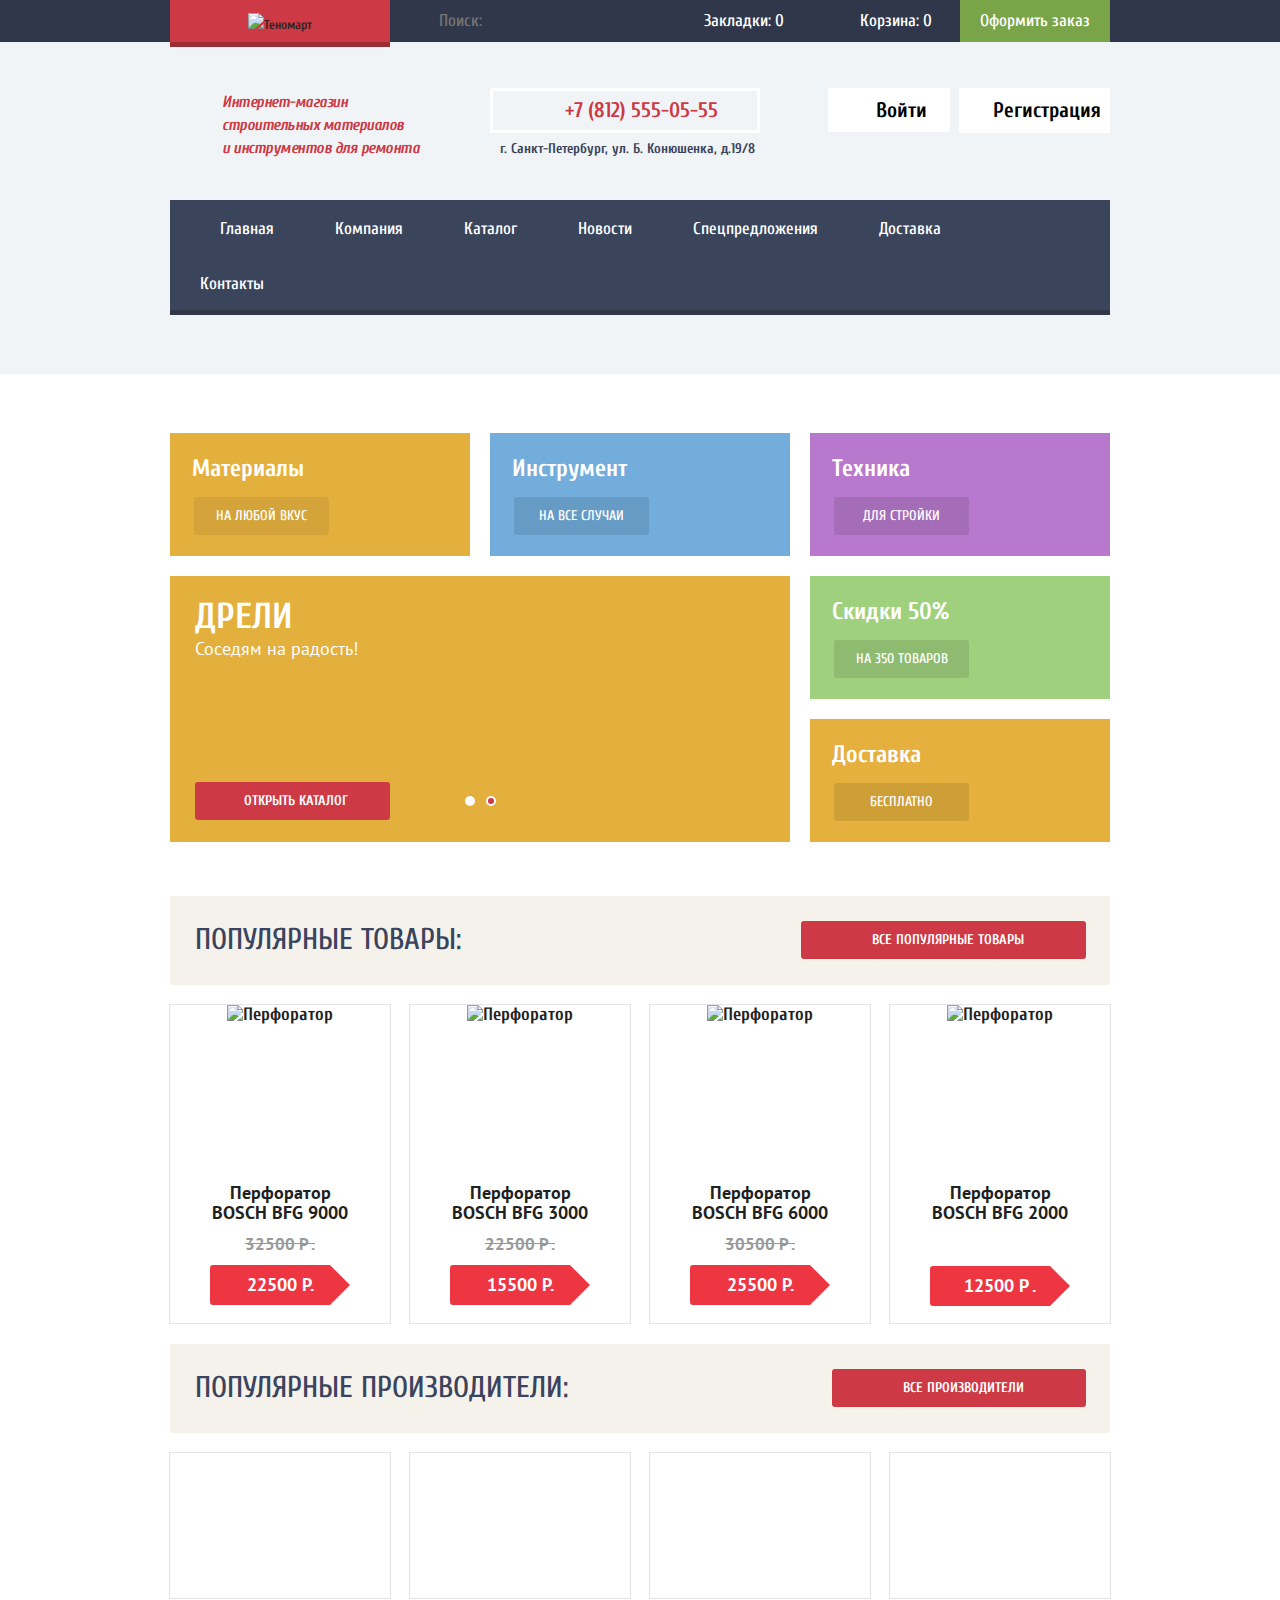
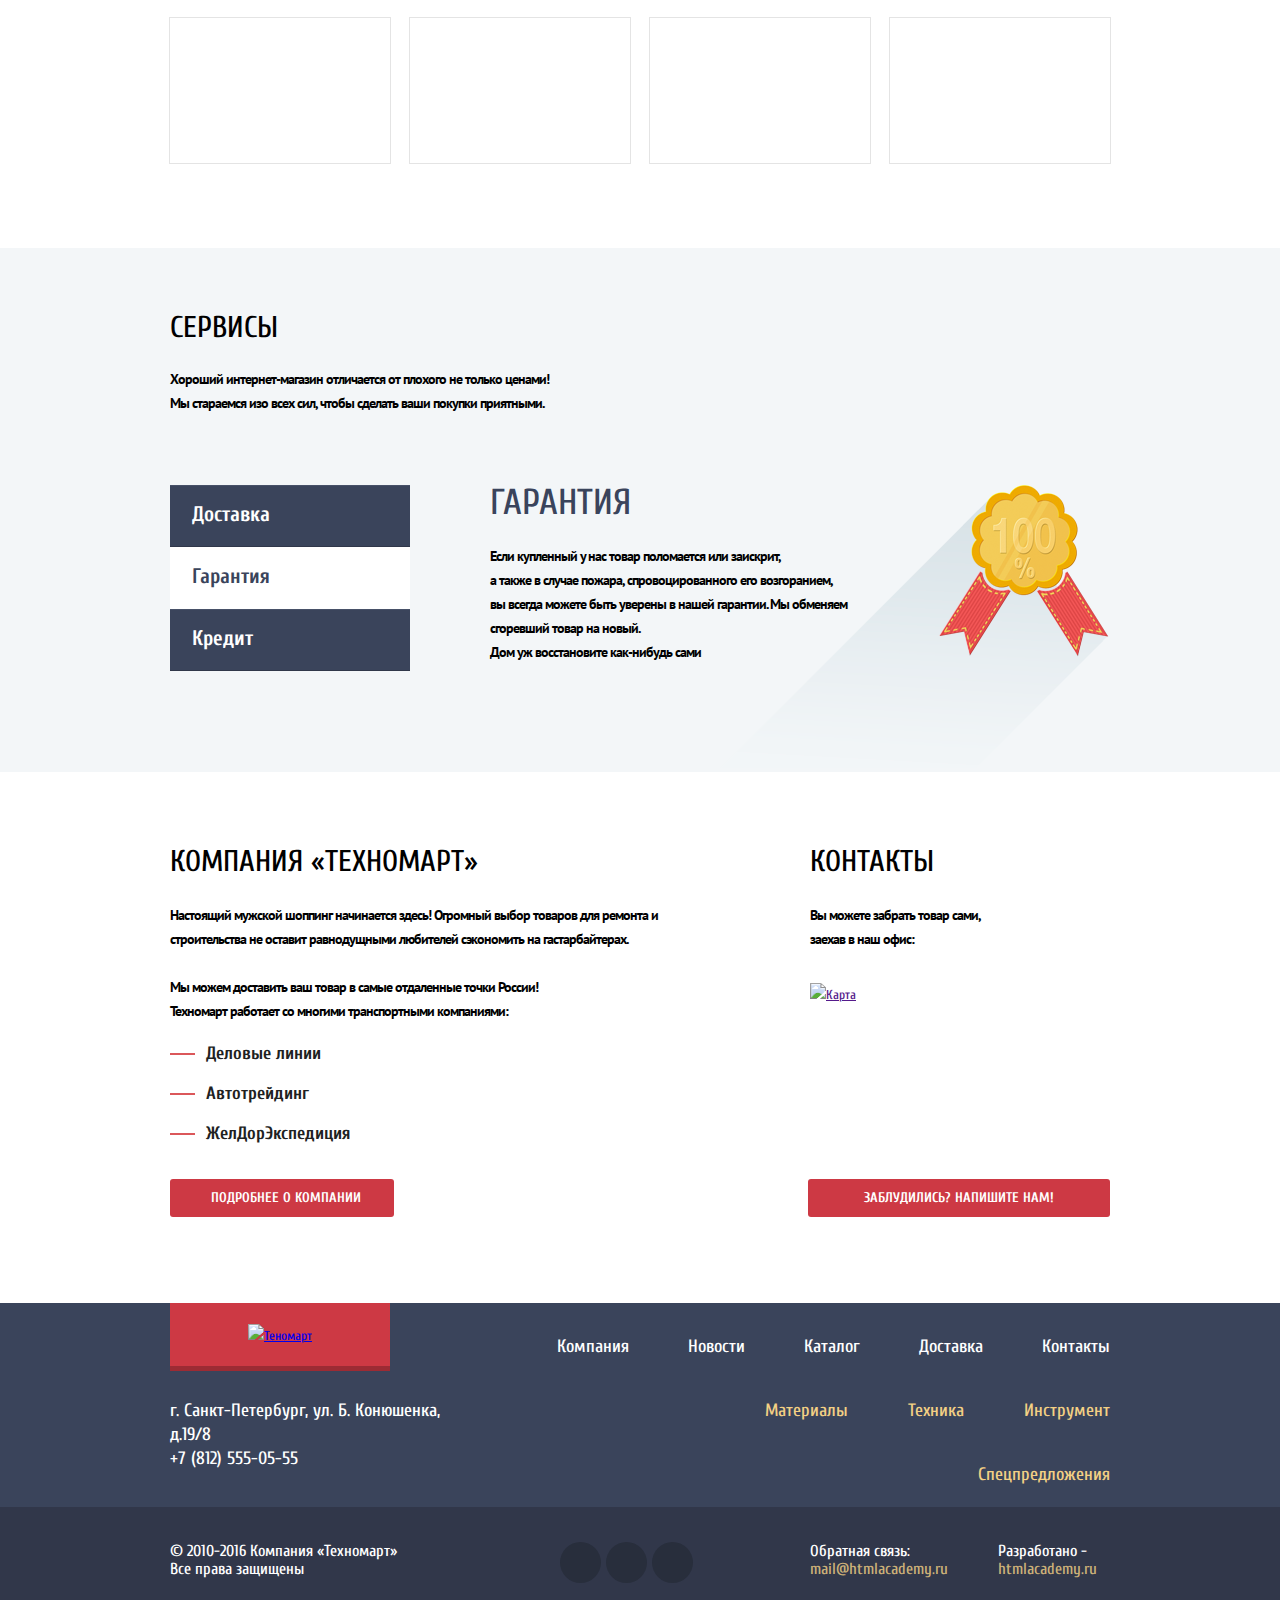
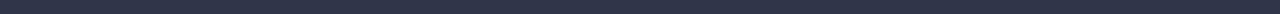
==== commit 943d78f3: "Доделал" ====
--- a/index.html
+++ b/index.html
@@ -3,7 +3,7 @@
   <head>
 	<meta charset="utf-8">
 	<title>"Техномарт"!</title>
-	<link href="css/style3.css" rel="stylesheet">
+	<link href="css/style.css" rel="stylesheet">
 	<link href="https://fonts.googleapis.com/css?family=Cuprum:400,400i,700,700i&amp;subset=cyrillic" rel="stylesheet">
 	<link href="https://fonts.googleapis.com/css?family=PT+Sans:400,700&amp;subset=cyrillic" rel="stylesheet">
   </head>
@@ -11,7 +11,7 @@
     <header class="header">
 	  <div class="header-top">
 	    <div class="container">
-	 	  <a class="ht-logo" href="index.html">
+	 	  <a class="ht-logo">
 	 	  	<img src="img/technomart.png" width="110" height="18" alt="Теномарт">
 	  	  </a> 
 	  	  <div class="ht-navigation">
@@ -36,8 +36,8 @@
 	  <div class="header-bottom">
 	    <div class="container">
 	   	  <div class="hb-left">
-		  Интернет-магазин</br>
-		  строительных материалов</br>
+		  Интернет-магазин<br>
+		  строительных материалов<br>
 		  и инструментов для ремонта
 		  </div>
 		  <div class="hb-center">
@@ -51,13 +51,13 @@
 		  <nav class="hb-navigation">
 		    <ul>
 			  <li>
-			    <a href="#">Главная</a>
+			    <a>Главная</a>
 			  </li>
 			  <li>
 			    <a href="#">Компания</a>
 			  </li>
 			  <li>
-			    <a href="#">Каталог</a>
+			    <a href="catalog.html">Каталог</a>
 			  </li>
 			  <li>
 			    <a href="#">Новости</a>
@@ -92,13 +92,24 @@
 		    <b>Техника</b>
 		    <a class="features-btn" href="#">Для стройки</a>
 		  </div>
-		  <div class="features-item-big feature-big">
-		    <b>Перфораторы</b>
-		    <p>Настоящие мужские игрушки</p>
-		    <a class="main-btn" href="#">Открыть каталог</a>
-		    <div class="slider-controls">
-				<i class="active"></i>
-				<i></i>
+		  <div class="features-item-big">
+		  	<input type="radio" id="btn-1" name="toggle">
+        	<input type="radio" id="btn-2" name="toggle" checked>
+		  	<div class="slider-controls">
+				<label for="btn-1"></label>
+          		<label for="btn-2"></label>
+		    </div>
+		  	<div class="slides">
+			  <div class="slide">
+		    	<b>Перфораторы</b>
+		    	<p>Настоящие мужские игрушки</p>
+		    	<a class="main-btn" href="#">Открыть каталог</a>
+		      </div>
+		      <div class="slide">
+		    	<b>Дрели</b>
+		    	<p>Соседям на радость!</p>
+		    	<a class="main-btn" href="#">Открыть каталог</a>
+		      </div>
 		    </div>
 		  </div>
 		  <div class="features-item feature-forth">
@@ -189,24 +200,41 @@
 		    Мы стараемся изо всех сил, чтобы сделать ваши покупки приятными.</p>
 		  </div>
 	      <div class="content-menu">
-		    <ul>
-		      <li class="active">
-		        <a>Доставка</a>
-		      </li>
-		      <li>
-		        <a href="#">Гарантия</a>
-		      </li>
-		      <li>
-			    <a href="#">Кредит</a>
-		      </li>
-		    </ul>
-	      </div>
- 	      <div class="content-delivery">
-		    <h2>Доставка</h2>
-		    <p>Мы с удовольствием доставим ваш товар прямо<br>
-		    к Вашему подъезду совершенно бесплатно!<br>
-		    Ведь мы неплохо заработает,<br>
-		    поднимая это на ваш этаж!</p>
+		      <input type="radio" id="point-1" name="toggl">
+		      <div class="font-1"></div>
+		      <input type="radio" id="point-2" name="toggl" checked>
+		      <div class="font-2"></div>
+		      <input type="radio" id="point-3" name="toggl">
+		      <div class="font-3"></div>
+			  <div class="menu">
+			  	<label for="point-1">Доставка</label>
+			  	<label for="point-2">Гарантия</label>
+			  	<label for="point-3">Кредит</label>
+			  </div>
+	  			
+ 	      	  <div class="content-indeed">
+ 	      	    <div class="point">
+		          <h2>Доставка</h2>
+		          <p>Мы с удовольствием доставим ваш товар прямо<br>
+		          к Вашему подъезду совершенно бесплатно!<br>
+		          Ведь мы неплохо заработает,<br>
+		          поднимая это на ваш этаж!</p>
+		        </div>
+		        <div class="point">
+		          <h2>Гарантия</h2>
+		          <p>Если купленный у нас товар поломается или заискрит,<br>
+		          а также в случае пожара, спровоцированного его возгоранием,<br>
+		          вы всегда можете быть уверены в нашей гарантии. Мы обменяем<br>
+		          сгоревший товар на новый.<br>
+		          Дом уж восстановите как-нибудь сами</p>
+		        </div>
+		        <div class="point">
+		          <h2>Кредит</h2>
+		          <p>Залезть в долговую яму стало проще!<br>
+		          Кредитные консультанты придут вам на помощь.</p>
+		          <a class="btn" href="">Отправить заявку</a>
+		        </div>
+		      </div>
 	      </div>
 	    </div>
 	  </div>
@@ -250,7 +278,7 @@
 			    <a href="#">Новости</a>
 		      </li>
 		      <li>
-			    <a href="#">Каталог</a>
+			    <a href="catalog.html">Каталог</a>
 		      </li>
 		      <li>
 			    <a href="#">Доставка</a>
@@ -281,7 +309,7 @@
 	  <div class="footer-bottom">
 	    <div class="container clearfix">
 	      <section class="footer-info">
-	      &#169 2010-2016 Компания «Техномарт»<br>
+	      &#169; 2010-2016 Компания «Техномарт»<br>
 	      Все права защищены
 	      </section>
 	      <section class="footer-social">
@@ -304,16 +332,21 @@
       <button class="modal-content-close" type="button" title="Закрыть">Закрыть</button>
       <form class="feedback-form" action="https://echo.htmlacademy.ru" method="post">
       	<label class="user-name half-width">Ваше имя:
-        	<input type="text" name="name" placeholder="Представтесь, пожалуйста">
-        </label>
+          <input type="text" name="name" placeholder="Представтесь, пожалуйста">
+          </label>
         <label class="user-mail half-width">Ваш e-mail:
-        	<input type="text" name="mail" placeholder="Для отправки ответа">
+          <input type="text" name="mail" placeholder="Для отправки ответа">
         </label>
         <label class="full-width">Текст письма:
-        	<textarea name="comment" id="comment-field" rows="5" cols="77">В свободной форме</textarea>
+          <textarea name="comment" id="comment-field" rows="5" cols="65">В свободной форме</textarea>
         </label>
         <button class="btn" type="submit">Отправить</button>
       </form>
   	</div>
+  	<div class="modal-content-map">
+      <button class="modal-content-close" type="button" title="Закрыть">Закрыть</button>
+      <div id="yandex-map"></div>
+    </div>
+    <div class="modal-overlay"></div>
   </body>
 </html>--- a/css/style.css
+++ b/css/style.css
@@ -0,0 +1,2411 @@
+body {
+	font-family: "Cuprum", Arial, serif; /*Ð³Ð°Ñ€Ð½Ð¸Ñ‚ÑƒÑ€Ð° (Ð½Ð°Ð·Ð²Ð°Ð½Ð¸Ðµ ÑˆÑ€Ð¸Ñ„Ñ‚Ð°)*/
+	font-size: 13px;	/*Ñ€Ð°Ð·Ð¼ÐµÑ€ ÑˆÑ€Ð¸Ñ„Ñ‚Ð°*/
+	font-weight: 500;/*Ð¶Ð¸Ñ€Ð½Ð¾ÑÑ‚ÑŒ ÑˆÑ€Ð¸Ñ„Ñ‚Ð°*/
+	line-height: 24px;/*Ð²Ñ‹ÑÐ¾Ñ‚Ñƒ ÑÑ‚Ñ€Ð¾ÐºÐ¸*/
+	color: #202121; /*Ñ†Ð²ÐµÑ‚ ÑˆÑ€Ð¸Ñ„Ñ‚Ð°*/
+	margin: 0;
+	background-color: #ffffff; /*Ð´Ð»Ñ Ð²Ð¸Ð´Ð¸Ð¼Ð¾ÑÑ‚Ð¸ ÑÑ‚Ð¸Ð»ÐµÐ¹*/
+	
+}
+
+h1 { /*h1 Ð½ÐµÑ‚ Ð² Ð¿Ñ€Ð¾ÐµÐºÑ‚Ðµ, Ñ‚Ð°Ðº ÐºÐ°Ðº Ð´Ð»Ñ ÐºÐ°Ñ‚Ð°Ð»Ð¾Ð³Ð° h1 Ð²Ñ‹Ð´ÐµÐ»Ð¸Ñ‚ÑŒ Ð¼Ð¾Ð³Ñƒ, Ð½Ð¾ Ð´Ð»Ñ Ð³Ð»Ð°Ð²Ð½Ð¾Ð¹
+	ÑÑ‚Ñ€Ð°Ð½Ð¸Ñ†Ñ‹ Ñ‚Ð¾Ñ‚ Ð¶Ðµ Ñ€Ð°Ð·Ð¼ÐµÑ€ Ð±ÑƒÐ´ÑƒÑ‚ Ð¸Ð¼ÐµÑ‚ÑŒ Ð½ÐµÑÐºÐ¾Ð»ÑŒÐºÐ¾ ÑÐ»ÐµÐ¼ÐµÐ½Ñ‚Ð¾Ð² h2*/
+}
+
+h2 {
+	font-family: "Cuprum", Arial, serif; 
+	font-size: 30px;
+	font-weight: 500;
+	line-height: 30px;
+	color: #4c5a71;
+	
+}
+
+.container {
+	width: 940px;
+	padding: 0 10px;
+	margin: 0 auto;
+}
+
+.clearfix::after{
+	content:"";
+	display: table;
+	clear: both;
+}
+
+img {
+  	max-width: 100%;
+  	height: auto;
+}
+
+.header-top {
+	min-height: 42px;
+	background-color: #30374a;
+}
+
+.header-top .ht-logo {
+	position: relative;
+	float: left;
+	width: 220px;
+	height: 42px;
+	text-align: center;
+	padding-top: 13px;
+	margin:0;
+	background: #cd3944;
+	box-sizing: border-box;
+}
+
+.header-top .ht-logo::after {
+  	content: "";
+  	position: absolute;
+  	left: 0;
+  	bottom: -5px;
+  	
+  	width: 100%;
+  	height: 5px;
+  	background-color: #9c2b34;
+}
+
+.header-top .ht-logo:hover,
+.header-top .ht-logo:active {
+	background-color: #ae2f39;
+}
+
+.ht-logo img {
+	width: 110px;
+	height: 18px;
+}
+
+.header-top .ht-navigation {
+	float: left;
+	width: 570px;
+}
+
+.ht-navigation ul {
+	list-style: none;
+	margin: 0;
+	padding: 0;
+	font-size: 0
+}
+
+.ht-navigation li {
+	display: inline-block;
+	font-size: 17px;
+	line-height: 18px;
+	vertical-align: top;
+}
+
+.ht-search {
+	position: relative;
+	width: 270px;
+	height: 42px;
+}
+
+.ht-search input {
+	width: 100%;
+	font: inherit;
+	font-size: 17px;
+	color: #ffffff;
+	padding: 12px 49px;
+	vertical-align: top;
+	border: none;
+	background-color: inherit;
+	box-sizing: border-box;
+}
+
+
+.ht-search span{
+  	position: absolute;
+  	top: 12px;
+  	left: 12px;
+
+ 	width: 17px;
+  	height: 17px;
+  	background: transparent url("../img/icon-search.png") no-repeat;
+  	opacity: 0.3;
+}
+
+.ht-search input:focus {
+	color: #000000;
+	border: none;
+	background-color: #ffffff;
+}
+
+.ht-search input:hover+span {
+	opacity: 1;
+}
+
+.ht-search input:focus+span { /*ÐÐµ ÑƒÐ´Ð°Ð»Ð¾ÑÑŒ*/
+	opacity: 1;
+	background: transparent url("../img/icon-search-act.png") no-repeat;
+}
+
+
+.ht-bookmarks a{
+	position: relative;
+	display: block;
+	width: 150px;
+	height: 42px;
+	color: #ffffff;
+	text-decoration: none;
+	padding-left: 44px;
+	padding-top: 12px;
+	box-sizing: border-box;
+
+}
+
+.ht-bookmarks a::before {
+  	content: "";
+  	position: absolute;
+  	top: 12px;
+  	left: 17px;
+
+  	width: 14px;
+  	height: 16px;
+  	background: transparent url("../img/icon-bookmark.png") no-repeat;
+  	opacity: 0.3;
+}
+
+.ht-busket a{
+	position: relative;
+	display: block;
+	width: 150px;
+	height: 42px;
+	color: #ffffff;
+	text-decoration: none;
+	padding-left: 50px;
+	padding-top: 12px;
+	box-sizing: border-box;
+}
+
+.ht-busket a::before {
+  	content: "";
+  	position: absolute;
+  	top: 12px;
+  	left: 16px;
+
+  	width: 17px;
+  	height: 16px;
+  	background: transparent url("../img/icon-basket.png") no-repeat;
+  	opacity: 0.3;
+}
+
+.ht-bookmarks a:hover::before,
+.ht-busket a:hover::before,
+.ht-search:hover::before {
+	opacity: 1;
+}
+
+.ht-busket a:active,
+.ht-bookmarks a:active {
+	color: #8f9196;
+	background-color: #1f232d;
+}
+
+.ht-bookmarks a:active::before,
+.ht-busket a:active::before{
+	opacity: 0.3;
+}
+
+.ht-busket.active {
+	background-color: #cd3944;
+}
+
+.header-top .ht-contents {
+	float: right;
+	width: 150px;
+	height: 42px;
+}
+
+.ht-contents .contents {
+	display: block;
+	width: 150px;
+	height: 42px;
+	font-size: 17px;
+    line-height: 18px;
+  	color: #ffffff;
+  	text-decoration: none;
+  	text-align: center;
+  	padding-top: 12px;
+  	margin: 0;
+	background-color: #7aa448;
+	box-sizing: border-box;
+}
+
+.contents:hover {
+  	background-color: #81ba3f;
+}
+
+.contents:active {
+	color: #b3c3a0;
+  	background-color: #63843d;
+}
+
+.header-bottom {
+	min-height: 279px;
+	padding-bottom: 1px;
+	margin-bottom: 59px;
+	background-color: #f1f4f6;
+}
+
+.header-bottom .hb-left {
+	float: left;
+	width: 300px;
+	min-height: 72px;
+	padding-left: 52px;
+	padding-top: 3px;
+	margin-top: 46px;
+	margin-bottom: 39px;
+	margin-right: 20px;
+	font-size: 16px;
+	line-height: 23px;
+	font-style: italic;
+	font-weight: bold;
+	color: #cd3944;
+	letter-spacing: -0.5px; /*Ð´ÐµÐ±Ð°Ð³*/
+	box-sizing: border-box;
+}
+
+.header-bottom .hb-center {
+	float: left;
+	width: 300px;
+	min-height: 72px;
+	margin-top: 46px;
+	margin-bottom: 39px;
+}
+
+.hb-center .hb-tel {
+	position: relative;
+	margin: 0;
+	display: block;
+	width: 270px;
+	height: 45px;
+	font-size: 21px;
+	line-height: 21px;
+	padding-left: 72px;
+	padding-top: 9px;
+	font-weight: bold;
+	color: #cd3944;
+	margin-bottom: 4px;
+	border: 3px solid #ffffff;
+	box-sizing: border-box;
+}
+
+.hb-center .hb-tel::before {
+	content: "";
+  	position: absolute;
+  	top: 9px;
+  	left: 12px;
+
+  	width: 19px;
+  	height: 19px;
+  	background: transparent url("../img/icon-phone.png") no-repeat;
+}
+
+.hb-center .hb-location {
+	font-size: 14px;
+	line-height: 24px;
+	font-weight: bold;
+	color: #3a445b;
+	padding-left: 10px;
+	margin:0;
+}	
+
+
+.header-bottom .hb-right {
+	float: right;
+	width: 300px;
+	min-height: 72px;
+	font-size: 0;
+	padding: 0;
+	padding-left: 18px;
+	margin-top: 46px;
+	margin-bottom: 39px;
+	box-sizing:border-box;
+}
+
+.hb-right .login-btn {
+	position: relative;
+	display: inline-block;
+	font-size: 21px;
+	line-height: 21px;
+	vertical-align: top;
+	color: #000000;
+	font-weight: bold;
+	text-decoration: none;
+	padding: 12px 23px 11px 48px;
+	margin-right: 9px;
+	background-color: #ffffff;
+}
+
+.hb-right .login-btn::before {
+	content: "";
+	position:absolute;
+	top: 14px;
+	left: 14px;
+
+	width: 20px;
+	height: 17px;
+	background: transparent url("../img/icon-login.png") no-repeat;
+}
+
+.hb-right .registration-btn {
+	position: relative;
+	display: inline-block;
+	font-size: 21px;
+	line-height: 21px;
+	vertical-align: top;
+	color: #000000;
+	font-weight: bold;
+	text-decoration: none;
+	padding: 12px 34px;
+	padding-right: 9px;   /*Ð ÐÐ—ÐžÐ‘Ð ÐÐ¢Ð¬Ð¡Ð¯, Ð”ÐµÐ±Ð°Ð³ÐµÑ€*/
+	background-color: #ffffff;
+} 
+
+.hb-right .login-btn:hover,
+.hb-right .registration-btn:hover {
+	color: #cd3944;
+
+}
+
+.hb-right .login-btn:hover::before {
+	background: transparent url("../img/icon-login_active.png") no-repeat;
+}
+
+.hb-right .login-btn:active,
+.hb-right .registration-btn:active {
+	color: #c4c4c4;
+}
+
+
+.hb-navigation {
+	margin-bottom: 58px;
+	background-color: #3a445b;
+	clear: both;
+}
+
+.hb-navigation ul {
+	font-size: 0;
+	list-style: none;
+	margin: 0;
+	padding: 0;
+	border-bottom: 5px solid #30374a;
+}
+
+.hb-navigation li {
+	display: inline-block;
+	font-size: 17px;
+	line-height: 18px;
+	vertical-align: top;
+}
+
+
+.hb-navigation a {
+	display: block;
+	color: #ffffff;
+	text-decoration: none;
+	padding: 20px 31px 17px 30px;
+}
+
+.hb-navigation li:first-child a{
+	padding-left: 50px
+}
+
+.hb-navigation li:last-child a{
+	padding-right: 50px;
+}
+
+.hb-navigation a:hover {
+	background: #30374a;
+}
+
+.hb-navigation a:active {
+	color: #8b8e96;
+	background: #30374a;	
+}
+
+.hb-navigation .active {
+	color: #8b8e96;
+	background: #30374a;	
+}
+
+/*Ð¨ÐÐŸÐšÐ ÐžÐšÐžÐÐ§Ð•ÐÐ*/
+
+.features {
+	min-height: 410px;
+	margin-bottom: 53px;
+}
+
+.features .features-item {
+	width: 300px;
+	height: 123px;
+	margin: 0 20px 20px 0;
+}
+
+.features .feature-first{
+	position: relative;
+	float: left;
+	background: #e4b03d url("../img/paint.png") no-repeat 213px 31px;
+}
+
+.feature-first b,
+.feature-second b,
+.feature-third b,
+.feature-forth b,
+.feature-fifth b
+ {
+	display: inline-block;
+	font-size: 24px;
+	font-weight: bold;
+	color: #ffffff;
+	margin: 24px 50px 16px 22px;
+}
+
+.feature-first a,
+.feature-second a,
+.feature-third a,
+.feature-forth a,
+.feature-fifth a {
+	display: inline-block;
+	height: 38px;
+	width: 135px;
+	font-size: 14px;
+	line-height: 38px;
+	text-align: center;
+	color: #ffffff;
+	text-transform: uppercase;
+	text-decoration: none;
+	margin-left: 24px;
+	background-color: rgba(205, 158, 55, 0.7);
+	border-radius: 3px 3px;
+	cursor: pointer;
+}
+
+.features-item a:hover {
+	background-color: #000000;
+	opacity: 0.2;
+}
+
+.features-item a:active {
+	background-color: #000000;
+	opacity: 0.3;
+}
+
+
+.features .feature-second{
+	float: left;
+	background: #72addb url("../img/drel.png") no-repeat 197px 33px;
+}
+
+.feature-second a {
+	background-color: #669bc5;
+}
+
+.features .feature-third{
+	float: left;
+	margin-right: 0px;
+	background: #b878cd url("../img/tractor.png") no-repeat 191px 31px;
+}
+
+.feature-third a {
+	background-color: #a56cb8;
+}
+
+.features .feature-forth{
+	float: right;
+	margin-right: 0px;
+	background: #9ed07d url("../img/busket.png") no-repeat 196px 26px;
+}
+
+.feature-forth a {
+	background-color: #8ebb70;
+}
+
+.features .feature-fifth{
+	float: right;
+	margin: 0 0 0 0;
+	background: #e5b03d url("../img/bus.png") no-repeat 191px 32px;
+}
+
+.feature-fifth a {
+	background-color: #ce9e37;
+}
+
+.features .features-item-big {
+	position: relative;
+	float: left;
+	width: 620px;
+	height: 266px;
+	margin: 0 20px 0 0;
+}
+
+.slides .slide{
+    position:absolute;
+    top:0;
+    left:0;
+    
+    width:100%;
+    height:100%;
+    overflow:hidden;
+    background-color: #756a5e;
+}
+
+
+.features-item-big b {
+	display: inline-block;
+	font-size: 36px;
+	line-height: 30px;
+	font-weight: bold;
+	color: #ffffff;
+	text-transform: uppercase;
+	padding: 0;
+	margin: 26px 80px 5px 25px;
+}
+
+.features-item-big p {
+	display: block;
+	font-family: "PT Sans", "Arial", sans-serif;
+	font-size: 18px;
+	line-height: 24px;
+	color: #ffffff;
+	text-decoration: none;
+	padding: 0;
+	margin: 0;
+	margin-left: 25px;
+}
+
+.features-item-big a {
+	position: absolute;
+	left: 25px;
+	bottom: 22px;
+	
+	display: inline-block;
+	font-size: 14px;
+	line-height: 18px;
+	color: #ffffff;
+	font-weight: bold;
+	text-decoration: none;
+	text-transform: uppercase;
+	padding: 10px 42px 10px 49px;
+	background-color: #cd3944;
+	border-radius: 3px 3px;
+
+
+}
+
+.features-item-big a:hover {
+	background-color: #ae2f39;
+}
+
+.features-item-big a:active {
+	background-color: #a02c35;
+}
+
+.slider-controls {
+	position: absolute;
+	bottom: 36px;
+	left: 50%;
+
+	text-align: center;
+	width: 100px;
+	height: 10px;
+	margin-left: -50px;
+	z-index: 100;
+}
+
+.features-item-big input[type=radio] {
+    position:absolute;
+    opacity:0;
+}
+
+.slider-controls label {
+	display: inline-block;
+	width: 6px;
+	height: 6px;
+	vertical-align: top;
+	margin: 0 4px;
+	border: 2px solid white;
+	border-radius: 50%;
+	background: #ffffff;
+	cursor: pointer;
+}
+
+#btn-1:checked ~ .slider-controls label[for="btn-1"],
+#btn-2:checked ~ .slider-controls label[for="btn-2"] { 
+    background:#cd3944;
+}
+
+.features-item-big::before {
+	position: absolute;
+	content: "";
+	top: 50%;
+	left: 26px;
+	margin-top: -20px;
+
+	width: 22px;
+	height: 40px;
+	background: transparent url("../img/icon-left.png") no-repeat;
+	z-index: 1001;
+}
+
+.features-item-big::after {
+	position: absolute;
+	content: "";
+	top: 50%;
+	right: 21px;
+	margin-top: -20px;
+	
+	width: 22px;
+	height: 40px;
+	background: transparent url("../img/icon-right.png") no-repeat;
+}
+
+.slides .slide:nth-child(1){
+    background: #e4b03d url("../img/big.jpg") no-repeat;
+}
+
+.slides .slide:nth-child(2){
+    background: #e4b03d url("../img/big-2.jpg") no-repeat;
+}
+
+.slide {
+	display: none;
+}
+
+#btn-1:checked ~ .slides .slide:nth-child(1) { 
+    display: block;
+}
+#btn-2:checked ~ .slides .slide:nth-child(2) { 
+    display: block;
+}
+#btn-3:checked ~ .slides .slide:nth-child(3) { 
+    display: block;
+}
+
+
+
+.popular {
+	min-height: 428px;
+	font-size: 0;  /*Ð½ÑƒÐ»ÐµÐ²Ð¾Ð¹ Ñ€Ð°Ð·Ð¼ÐµÑ€ Ñƒ Ñ€Ð¾Ð´Ð¸Ñ‚ÐµÐ»Ñ - Ð½Ðµ Ð¿Ð¾Ð»ÑƒÑ‡Ð¸Ð»Ð°ÑÑŒ Ð¿Ð»Ð¸Ñ‚ÐºÐ°*/
+	margin-bottom: 20px;
+	
+}
+
+.popular-header {
+	min-height: 89px;
+	margin-bottom: 20px;
+	background-color: #f5f2ec;
+}
+
+.popular-header h2 {
+	float: left;
+	font-size: 30px;
+	color: #3a445c;
+	line-height: 30px;
+	text-transform: uppercase;
+	margin: 0;
+	margin-top: 29px;
+	margin-left: 25px;
+}
+
+.popular-header .main-btn
+ {
+	float: right;
+	font-size: 14px;
+	line-height: 18px;
+	color: #ffffff;
+	font-weight: bold;
+	text-decoration: none;
+	text-transform: uppercase;
+	vertical-align: top;
+	padding: 11px 47px 9px 55px;
+	margin-top: 25px;
+	margin-right: 24px;
+	background-color: #cd3944;
+	border-radius: 3px 3px;
+	left: 25px;
+	bottom: 22px;
+}
+
+.popular-item,
+.catalog-item {
+	position: relative;
+	display: inline-block;
+	width: 220px;
+	height: 318px;
+	font-size: 18px;
+	line-height: 20px;
+	font-weight: bold;
+	text-align: center;
+	vertical-align: top;
+	margin-right: 20px;
+	box-shadow: 0 0 0 1px #e4e4e4;
+}	
+
+.popular-item:last-child {
+	margin-right: 0px;
+}
+
+.popular-item .flag,
+.features .flag,
+.catalog-item .flag {
+	position:absolute;
+    top:-1px;
+    right:-1px;
+    
+    width:60px;
+    height:60px;
+    text-indent:-1000px;
+    overflow:hidden;
+    z-index:20;
+}
+
+
+.popular-item .flag-new,
+.features .flag-new,
+.catalog-item .flag-new{
+    background: url("../img/new-flag.png") no-repeat 0 0; /*Ð²ÑÑ‚Ð°Ð²Ð¸Ñ‚ÑŒ ÐºÐ°Ñ€Ñ‚Ð¸Ð½ÐºÑƒ*/
+}
+
+.popular-item .action,
+.catalog-item .action{
+    position:absolute;
+    top:0;
+    left:0;
+    width:220px;
+    height:90px;
+    padding:42px 0;
+    background-color: rgba(255,255,255,0.99);
+    z-index:10;
+}
+
+.popular-item .buy,
+.popular-item .bookmark,
+.catalog-item .buy,
+.catalog-item .bookmark
+{
+    display:block;
+    position: relative;
+    width:135px;
+    font-family:"Cuprum", sans-serif;
+    color:white;
+    font-size:14px;
+    font-weight:normal;
+    line-height:18px;
+    text-decoration:none;
+    text-transform:uppercase;    
+    padding:11px 0;
+    margin:0 auto;
+    margin-bottom:8px; 
+    border:3px solid #63a63e;
+    border-radius:3px;
+    border-bottom-color:#367315; 
+    background-color:#63a63e; 
+}
+
+.popular-item .buy::before,
+.catalog-item .buy::before{
+	content: "";
+  	position: absolute;
+  	top: 10px;
+  	left: 14px;
+
+  	width: 17px;
+  	height: 16px;
+  	background: transparent url("../img/icon-basket.png") no-repeat;
+  	opacity: 0.3;
+}
+
+.popular-item .buy:hover::before,
+.popular-item .buy:active::before,
+.catalog-item .buy:hover::before,
+.catalog-item .buy:active::before{
+	opacity: 1;
+}
+
+.popular-item .bookmark,
+.catalog-item .bookmark{
+    color:#32425c;
+    border-bottom-color:#63a63e;
+    background: #ffffff; 
+}
+
+.popular-item .buy:hover,
+.catalog-item .buy:hover {
+	border-color: #81ba3f;
+	border-bottom-color:#367315;
+	background-color: #81ba3f;
+}
+
+.popular-item .buy:active,
+.catalog-item .buy:active{
+	border-color: #63843d;
+	background-color: #63843d;
+}
+
+.popular-item .bookmark:hover,
+.catalog-item .bookmark:hover{
+	border-color: #3a445b;
+}
+
+.popular-item .bookmark:active,
+.catalog-item .bookmark:active{
+	color: #c4c7cd;
+	border-color: #c4c7cd;
+}
+
+
+.popular-item .action,
+.catalog-item .action{
+    display:none;
+}
+.popular-item:hover .action,
+.catalog-item:hover .action{
+    display:block;
+}
+
+.popular-item:hover,
+.catalog-item:hover {
+	box-shadow: 0 0 5px 5px #e4e4e4;
+}
+
+.popular-item .image,
+.catalog-item .image{
+    width:220px;
+    height:165px;
+}
+.popular-item img,
+.catalog-item  img{
+    max-width:100%;
+}
+
+.popular-item .title,
+.catalog-item .title{
+    min-height:38px;
+    font-size:18px;
+    font-weight:normal;
+    font-family: "PT Sans", "Arial", sans-serif;
+    font-weight: bold;
+    line-height:20px;  
+    padding:0 31px;
+    margin-top:13px;
+    margin-bottom:12px;
+    
+}
+.popular-item .discount,
+.catalog-item .discount{
+    min-height:20px;
+    font-family: "PT Sans", "Arial", sans-serif;
+    color:#999;
+    font-size:17px;
+    font-weight: bold;
+    line-height:18px;
+    text-decoration:line-through;
+    padding:0;
+    margin-top:12px;
+    margin-bottom:8px;
+}
+
+.popular-item .price,
+.catalog-item .price{
+    position:relative;
+    width:140px;
+   	font-family: "PT Sans", "Arial", sans-serif;
+    font-weight: bold;
+    line-height:20px;
+    color:white;
+    padding:10px 30px;
+    margin:10px auto;
+    margin-bottom:20px;
+    border-radius:3px;
+    background:#ee3643;
+    box-sizing: border-box;
+
+}
+
+.popular-item .lower,
+.catalog-item .lower{
+	margin-top: 43px;
+	}
+
+.popular-item .price:after,
+.catalog-item .price:after
+{
+    content:"";
+    position:absolute;
+    top:0;
+    right:-20px;
+    
+    width:0;
+    height:0;
+    border:20px solid white;
+    border-left-color:#ee3643;
+}
+
+.manufacturers {
+	min-height: 420px;
+	margin-bottom: 65px;
+}
+
+.popular-header .main-btn {
+	padding: 10px 62px 10px 71px;
+}
+
+.popular-header .main-btn:hover {
+	background-color: #ae2f39;
+}
+
+.popular-header .main-btn:active {
+	background-color: #a02c35;
+}
+
+
+
+.manufacturers .name-list {
+	font-size: 0; /*Ð½ÑƒÐ»ÐµÐ²Ð¾Ð¹ Ñ€Ð°Ð·Ð¼ÐµÑ€ Ñƒ Ñ€Ð¾Ð´Ð¸Ñ‚ÐµÐ»Ñ - Ð¿Ð¾Ð»ÑƒÑ‡Ð¸Ð»Ð¾ÑÑŒ*/
+	text-align: center;
+}
+
+.name-list a {
+	display: inline-block;
+	width: 220px;
+	height: 145px;
+	vertical-align: top;
+	margin-right:20px;
+	margin-bottom: 20px;
+	box-shadow: 0 0 0 1px #e4e4e4;
+}
+
+.manufacturers a:nth-child(4n) { 
+	margin-right: 0px;
+}
+
+.name-list a:hover {
+	box-shadow: 0 0 5px 5px #e4e4e4;
+}
+
+.name-list a:active{
+	opacity: 0.3;	
+}
+
+
+
+.manufacturer-1 {
+	background: url("../img/bosch.png") no-repeat 50% 50%;
+}
+
+.manufacturer-2 {
+	background: url("../img/makita.png") no-repeat 50% 50%;
+}
+.manufacturer-3 {
+	background: url("../img/dewalt.png") no-repeat 50% 50%;
+}
+
+.manufacturer-4 {
+	background: url("../img/interskol.png") no-repeat 50% 50%;
+}
+
+.manufacturer-5 {
+	background: url("../img/hitachi.png") no-repeat 50% 50%;
+}
+.manufacturer-6 {
+	background: url("../img/lg.png") no-repeat 50% 50%;
+}
+
+.manufacturer-7 {
+	background: url("../img/aeg.png") no-repeat 50% 50%;
+}
+
+.manufacturer-8 {
+	background: url("../img/metabo.png") no-repeat 50% 50%;
+	}
+
+/*Ð‘Ð›ÐžÐš Ð¡Ð•Ð Ð’Ð˜Ð¡ÐžÐ’*/
+
+.index-content-first {
+	position: relative;
+	min-height: 522px;
+	padding: 1px;
+	margin-bottom: 75px;
+	background-color: #f3f6f8;
+}
+
+.index-content-first .container{
+	background-color: #f3f6f8;
+}
+
+.content-services {
+	min-height: 100px;
+	margin-top: 64px;
+	margin-bottom: 70px;
+}
+
+.content-services h2 {
+	font-size: 30px;
+	color: #000000;
+	line-height: 30px;
+	text-transform: uppercase;
+	margin: 0;
+	margin-bottom: 24px;
+}
+
+.content-menu {
+	position: relative;
+	float: left;
+	width: 730px;
+	min-height: 250px;
+	margin: 0;
+	margin-bottom: 35px;
+}
+
+
+.content-menu .menu {
+	float:left;
+	width: 240px;
+	min-height: 185px;
+	margin-right: 80px;
+}
+
+.content-menu label {
+	display: block;
+	width: 240px;
+	color: #ffffff;
+	font-size: 21px;
+	line-height: 30px;
+	font-weight: bold;
+	text-decoration: none;
+	padding: 13px 23px 17px 22px;
+	border-top: 1px solid #475168;
+	border-bottom: 1px solid #30374a;
+	background-color: #3a445b;
+	cursor: pointer;
+	box-sizing: border-box;
+}
+
+#point-1:checked ~ .menu label[for="point-1"],
+#point-2:checked ~ .menu label[for="point-2"],
+#point-3:checked ~ .menu label[for="point-3"] { 
+	color: #3a445b;
+    background:#ffffff;
+    border-color: #ffffff;
+}
+
+.content-menu input[type=radio] {
+    opacity:0;
+}
+
+
+.content-menu li:hover {
+	background-color: #30374a;
+}
+
+.content-menu .menu::after {
+	content: "";
+	position: absolute;
+	top: -30px;
+	left: 230px;
+
+	height: 272px;
+	width: 110px;
+	background: transparent url("../img/shadow.png") no-repeat;
+}
+
+.content-indeed{
+	position: relative;
+	float: left;
+	width: 400px;
+	min-height: 185px;
+	margin: 0;
+}
+
+
+.content-indeed h2 {
+	font-size: 36px;
+	line-height: 36px;
+	color: #3a445c;
+	text-transform: uppercase;
+	margin: 0;
+	margin-bottom: 23px;
+}
+
+
+.content-indeed .btn {
+	display: inline-block;
+	width: 195px;
+  	font-family: "Cuprum", Arial, serif; 
+  	font-size: 14px;
+  	line-height: 18px;
+  	text-align: center;
+  	color: #ffffff;
+  	text-transform: uppercase;
+  	text-decoration: none;
+  	padding: 11px 40px;
+  	border: none;
+  	border-radius: 3px;
+  	background-color: #cd3944;
+  	box-sizing: border-box;
+  	cursor: pointer;
+}
+
+.content-indeed .btn:hover,
+.content-indeed .btn:active {
+	background-color: #9c2b34;
+}
+
+.content-indeed .point{
+	display: none;
+}
+
+
+#point-1:checked ~ .content-indeed .point:nth-child(1) {
+	display: block;
+}
+
+#point-2:checked ~ .content-indeed .point:nth-child(2) {
+	display: block;
+}
+
+#point-3:checked ~ .content-indeed .point:nth-child(3) {
+	display: block;
+}
+
+.content-menu [class^="font-"] {
+	position: absolute;
+	top:0;
+	right:-230px;
+	width: 490px;
+	height: 287px;
+	display: none;
+}
+
+.content-menu .font-1 {
+	background: url("../img/bus-1.png") no-repeat;
+}
+
+.content-menu .font-2 {
+	background: url("../img/medal.png") no-repeat 80px 0;
+}
+
+.content-menu .font-3 {
+	background: url("../img/credit.png") no-repeat 20px 0;
+}
+
+#point-1:checked +.font-1 {
+	display: block;
+}
+
+#point-2:checked + .font-2 {
+	display: block;
+}
+
+#point-3:checked +.font-3 {
+	display: block;
+}
+
+
+
+.content-services p,
+.content-indeed p,
+.content-second-left p,
+.content-second-right p {
+    font-family: "PT Sans", "Arial", sans-serif;
+	font-size: 14px;
+	line-height: 24px;
+	font-weight: 550;
+	letter-spacing: -1px;
+	color: #000000;
+	margin: 0;
+	margin-bottom: 30px;
+	
+}
+
+/*ÐšÐžÐÐ¢Ð•ÐÐ¢ 2*/
+
+.index-content-second {
+	position: relative;
+	min-height: 370px;
+	margin-bottom: 86px;
+}
+
+.index-content-second h2 {
+	font-size: 30px;
+	color: #000000;
+	line-height: 30px;
+	text-transform: uppercase;
+	margin: 0;
+	margin-bottom: 26px;
+	
+}
+
+.content-second-left p {
+	margin-bottom: 24px;
+}
+
+.content-second-right p {
+	margin-bottom: 32px;
+}
+
+.content-second-left .second-p {
+	margin-bottom: 11px;
+}
+
+
+.content-second-left {
+	float: left;
+	width:560px;
+	margin-right: 80px;
+}
+
+.content-second-left ul {
+	list-style: none;
+	padding: 0;
+	margin: 0;
+}
+
+.content-second-left li {
+	position: relative;
+	font-size: 18px;
+	font-weight: bold;
+	line-height: 20px;
+	padding: 10px 36px;
+}
+
+.content-second-left li::before {
+	content: "";
+	position: absolute;
+	top: 19px;
+	left: 0;
+	
+	width: 25px;
+	height: 2px;
+	background-color: #db575a;
+}
+
+.content-second-right {
+	float: right;
+	width:300px;
+	margin:0;
+}
+
+.content-second-right img {
+	height: 158px;
+	width: 300px;
+}
+
+
+.index-content-second .main-btn
+ {
+	position: absolute;
+	font-size: 14px;
+	line-height: 18px;
+	color: #ffffff;
+	font-weight: bold;
+	text-decoration: none;
+	text-transform: uppercase;
+	padding: 10px 33px 10px 41px;
+	border-radius: 3px 3px;
+	background-color: #cd3944;
+}
+
+.content-second-left .main-btn {
+	bottom: 0px;
+	left: 10px;
+}
+
+.content-second-right .main-btn {
+	padding: 10px 56px;
+	bottom: 0;
+	right: 10px;
+}
+
+.index-content-second .main-btn:hover{
+	background-color: #ae2f39;
+}
+
+.index-content-second .main-btn:active {
+	background-color: #a02c35;
+}
+
+
+/*Ð¤Ð£Ð¢Ð•Ð */
+
+.footer-top {
+	min-height: 193px;
+	background-color: #3a445b;
+}
+
+
+.footer-top .logo-address {
+	float:left;
+	width: 315px;
+	min-height: 190px;
+}
+
+.logo-address .ht-logo {
+	display:block;
+	width: 220px;
+	height: 68px;
+	text-align: center;
+	background: #cd3944;
+	padding-top: 21px;
+	margin:0;
+	border-bottom:5px solid #9c2b34;
+	box-sizing: border-box;
+}
+
+.logo-address .ht-logo:hover {
+	background-color: #ae2f39;
+}
+
+.header-top .ht-logo:active {
+	background-color: #a02c35;
+}
+
+.logo-address p {
+	font-size: 18px;
+	line-height: 24px;
+	color: #ffffff;
+	margin-top: 28px;
+}
+
+
+.footer-top .ft-nav-first {
+	float:right;
+	width: 620px;
+}
+
+
+.ft-nav-first ul {
+	list-style: none;
+	text-align: right;
+	font-size: 0;
+	padding: 0;
+	margin:0;
+}
+
+.ft-nav-first li {
+	display: inline-block;
+	font-size: 18px;
+	line-height: 24px;
+	vertical-align: top;
+}
+
+
+.ft-nav-first a {
+	display: block;
+	color: #ffffff;
+	text-decoration: none;
+	padding-left: 59px;
+	padding-top: 32px;
+	padding-bottom: 20px;
+}
+
+
+.footer-top .ft-nav-second {
+	float:right;
+	width: 590px;
+}
+
+.ft-nav-second ul {
+	list-style: none;
+	text-align: right;
+	font-size: 0;
+	padding: 0;
+	margin:0;
+}
+
+.ft-nav-second li {
+	display: inline-block;
+	font-size: 18px;
+	line-height: 24px;
+	vertical-align: top;
+}
+
+.ft-nav-second a {
+	display: block;
+	color: #f3d084;
+	text-decoration: none;
+	padding-left: 60px;
+	padding-top: 20px;
+	padding-bottom: 20px;
+}
+
+.ft-nav-first a:hover,
+.ft-nav-second a:hover {
+	text-decoration: underline;
+}
+
+.ft-nav-first a:active,
+.ft-nav-second a:active {
+	opacity: 0.3;
+	text-decoration: none;
+}
+
+
+.footer-bottom {
+	min-height: 107px;
+	font-size: 16px;
+	line-height: 18px;
+	color: white;
+	padding-top: 35px;
+	background-color: #31374a;
+	box-sizing: border-box;
+}
+
+
+.footer-info {
+	float:left;
+	width: 300px;
+	margin-right: 90px;
+	min-height: 43px;
+}
+
+.footer-social {
+	float:left;
+	width: 170px;
+	min-height: 43px;
+	margin-right: 80px;
+}
+
+.footer-social .social-btn{
+	display: inline-block;
+	width: 41px;
+	height:41px;
+	vertical-align: top;
+	margin-right: 1px;
+	border-radius: 50%;
+	background-color: #282e3c;
+	
+	transition: 
+    background-color 0.2s;
+}
+
+.footer-social .social-btn-vk{
+	background: #282e3c url("../img/vk.png") no-repeat 50% 50%;
+}
+
+.footer-social .social-btn-fb{
+	background: #282e3c url("../img/facebook.png") no-repeat 50% 50%;
+}
+
+.footer-social .social-btn-inst{
+	background: #282e3c url("../img/insta.png") no-repeat 50% 50%;
+}
+
+.footer-social .social-btn:active,
+.footer-social .social-btn:hover {
+	background-color: #cd3944;
+}
+
+
+.footer-mail {
+	float: left;
+	width: 150px;
+	min-height: 43px;
+}
+
+.footer-bottom .btn{
+	color: #ccb178;
+	text-decoration: none;
+}
+
+.footer-bottom a:hover {
+	text-decoration: underline;
+}
+
+.footer-bottom a:active {
+	color: #cd3944;
+	text-decoration: none;
+}
+
+
+.footer-mail p,
+.footer-copyright p {
+	margin: 0;
+}
+
+.footer-copyright {
+	float:right;
+	width: 112px;
+	min-height: 43px;
+}
+
+
+
+
+/*Ð¡Ñ‚Ð¸Ð»Ð¸ Ð´Ð»Ñ catalog.html !!!!!!!!!!!!!!!!!!!!!!!!!!!!!!*/
+
+.hb-right.catalog-page {
+	float:right;
+	margin-right: 15px;
+	margin-bottom: 10px;
+}
+
+.hb-right .my-account {
+	position: relative;
+	display: block;
+	width: 300px;
+	min-height: 42px;
+	font-size: 21px;
+	line-height: 18px;
+	font-weight: bold;
+	color: #000000;
+	text-decoration: none;
+	margin-bottom: 7px;
+	background-color: #ffffff;
+}
+
+.hb-right .account {
+	display: block;
+	height: 42px;
+	width: 220px;
+	color: #000000;
+	text-align: center;
+	text-decoration: none;
+	padding-top: 12px;
+	margin-left: 40px;
+	box-sizing: border-box;
+}
+
+.hb-right .link-profile{
+	position: absolute;
+	top: 13px;
+	left: 14px;
+
+	width: 20px;
+	height: 18px;
+	background: transparent url("../img/icon-user.png") no-repeat;
+}
+
+.hb-right .link-deauto {
+	position: absolute;
+	top: 13px;
+	right: 11px;
+
+	width: 20px;
+	height: 17px;
+	background: transparent url("../img/icon-login.png") no-repeat;
+}
+
+.hb-right .link-profile:hover{
+	background: transparent url("../img/icon-user-active.png") no-repeat;
+}
+
+.hb-right .link-deauto:hover {
+	background: transparent url("../img/icon-login_active.png") no-repeat;
+}
+
+.hb-right .my-account:active {
+	color: #c4c4c4;
+}
+
+.hb-right .my-accounts,
+.hb-right .my-cabinet {
+	display: inline-block;
+	font-size: 16px;
+	line-height: 18px;
+	color: #3a445b;
+	font-weight: bold;
+	vertical-align: top;
+	padding: 0;
+	margin-left: 16px;
+	margin-right: 28px;
+	
+}
+.hb-right .my-cabinet {
+	position: relative;
+	margin-left: 0;
+}
+
+.hb-right .my-accounts:hover,
+.hb-right .my-cabinet:hover {
+	color: #ce3945;
+} 
+
+.hb-right .my-accounts:active,
+.hb-right .my-cabinet:active {
+	color: #c3c3c3;
+} 
+
+
+
+.hb-right .my-cabinet::before {
+	position: absolute;
+	content: "";
+	top: 6px;
+	left: -15px;
+
+	width: 4px;
+	height: 4px;
+	background-color: #3a445b;
+	border-radius: 50%;
+}
+
+
+.header-bottom.catalog {
+	margin-bottom: 16px;
+}
+
+.breadcrumbs {
+	list-style: none;
+	padding: 0;
+	margin:0;
+	margin-bottom: 17px;
+}
+
+.breadcrumbs li {
+	position: relative;
+	display: inline-block;
+	white-space: nowrap;
+	vertical-align: top;
+	padding-right: 13px;
+	padding-left: 13px;
+	margin-right: 10px;
+}
+
+.breadcrumbs li:first-child {
+	padding-left: 0;
+}
+
+.breadcrumbs li::after {
+  	content: "";
+  	position: absolute;
+ 	top: 5px;
+ 	right: -10px;
+ 	
+ 	width: 8px;
+  	height: 12px;
+  	background: transparent url("../img/icon-right-bread.png") no-repeat;
+}
+
+.breadcrumbs .current::after {
+  	display: none;
+}
+
+.breadcrumbs a {
+	font-family: "PT Sans", "Arial", sans-serif;
+	font-size: 13px;
+	line-height: 18px;
+	color: black;
+	text-decoration: none;
+	text-transform: uppercase;
+}
+
+.content-name{
+	min-height: 88px;
+	padding-top: 1px;
+	margin-bottom: 20px;
+	background-color: #f3f6f8;
+}
+
+.content-name h2 {
+	font-size: 30px;
+	color: #3a445c;
+	line-height: 30px;
+	text-transform: uppercase;
+	margin: 0;
+	margin-top: 28px;
+	margin-left: 28px;
+}
+
+.catalog-content .filter-form {
+	float: left;
+	width: 220px;
+	min-height: 750px;
+	font-family: "PT Sans", "Arial", sans-serif;
+	text-transform: uppercase;
+	margin-right: 20px;
+}
+
+.filter-form .filter-topic {
+	min-height: 38px;
+	font-family: "PT Sans", "Arial", sans-serif;
+	font-size: 13px;
+	line-height: 38px;
+	padding-left: 19px;
+	padding-bottom: 1px;
+	margin:0;
+	margin-bottom: 10px;
+	background-color: #f5f2ec;
+	box-sizing: border-box;
+}
+
+.catalog-content h3 {
+	font-size: 17px;
+	line-height: 30px;
+	padding: 0;
+	margin: 0;
+	margin-bottom: 15px;
+}
+
+.filter-range {
+	width: 220px;
+	height:130px;
+	padding-bottom: 1px;
+	margin-bottom: 20px;
+}
+
+.price-controls {
+	position: relative;
+	height: 40px;
+	width: 220px;
+	font-size: 0;
+}
+
+.price-controls label {
+	display: inline-block;
+	width: 97px;
+	color: black;
+  	vertical-align: top;
+  	cursor: pointer;
+  	margin-right: 26px;
+  	background-color: #f5f2ec;
+}
+
+.price-controls label:last-child {
+	margin-right: 0;
+}
+
+.price-controls input {
+	width: 85px;
+  	font-size: 17px;
+  	line-height: 18px;
+	text-align: center;
+ 	padding: 9px 0;
+  	border: none;
+  	background: none;
+}
+
+.price-controls::after {
+	content: "";
+  	position: absolute;
+  	top: 50%;
+  	left: 50%;
+
+  	width: 10px;
+  	height: 1px;
+  	background: #000000;
+  	transform: translate(-50%, -50%);
+}
+
+.range-controls {
+  	position: relative;
+	height: 80px;
+	width: 220px;
+	margin-bottom: 10px;
+	background-color: #f5f2ec;
+}
+
+.range-controls .scale {
+	position: absolute;
+  	height: 2px;
+  	width: 180px;
+  	top: 50%;
+  	left: 50%;
+  	transform: translate(-50%, -50%);
+  	background: #d7dbdd;
+}
+
+.range-controls .bar {
+  	width: 80%;
+  	height: 2px;
+  	background: #72c979;
+}
+
+.range-toggle {
+  	position: absolute;
+  	top: 50%;
+  	margin-top: -10px;
+
+  	width: 4px;
+  	height: 4px;
+  	cursor: pointer;
+  	border-radius: 50%;
+	border: 8px solid #ffffff;
+  	background: #a9a9a9;
+  	box-shadow: 0 2px 1px 0 rgba(0, 1, 1, 0.2);
+}
+
+.range-toggle-min {
+  	left: 20px;
+
+}
+
+.range-toggle-max {
+  	left: 70%;
+}
+
+h3.second-point {
+	margin-top: 15px;
+}
+
+
+.filter-form ul {
+	list-style: none;
+	padding: 0;
+	margin: 0;
+}
+
+.filter-form li {
+	padding: 0;
+	margin: 0;
+}
+
+input[type="checkbox"] {
+	display: none;
+}
+
+input[type="checkbox"] +label {
+	position: relative;
+	display: block;
+	font-size: 15px;
+	line-height: 20px;
+	padding: 2px 0 2px 35px;
+	margin-bottom: 18px;
+	cursor: pointer;
+}
+
+input[type="checkbox"] + label::before {
+	content: "";
+	position: absolute;
+	top: 0;
+	left: 0;
+
+	display: block;
+	width: 23px;
+	height: 23px;
+	background: transparent url("../img/icon-check-off.png") no-repeat;
+
+}
+
+input[type="checkbox"]:checked + label::after {
+	content: "";
+	position: absolute;
+	top: 0;
+	left: 0;
+
+	display: block;
+	width: 27px;
+	height: 23px;
+	background: transparent url("../img/icon-check-on.png") no-repeat;
+}
+
+h3.third-point {
+	margin-top: 22px;
+}
+
+input[type="radio"] {
+	display:none;
+}
+
+
+input[type="radio"] +label{
+	position: relative;
+	display: block;
+	font-size: 15px;
+	line-height: 20px;
+	padding-left: 35px;
+	margin-bottom: 18px;
+	cursor: pointer; 
+}
+
+input[type="radio"] + label::before {
+	content: "";
+	position: absolute;
+	top: 0;
+	left: 0;
+
+	display: block;
+	width: 17px;
+	height: 17px;
+	border: 4px solid #bfbfbf;
+	border-radius: 50%;
+}
+
+input[type="radio"]:checked + label::after { 
+	content: "";
+	position: absolute;
+	top: 8px;
+	left: 8px;
+
+	display: block;
+	width: 8px;
+	height: 8px;
+	background-color: #bfbfbf;
+	border-radius: 50%;
+}
+
+.filter-form .btn {
+	margin-top: 37px;
+	display: inline-block;
+	width: 138px;
+	height: 38px;
+	font-family: "PT Sans", "Arial", sans-serif;
+	line-height: 36px;
+	text-align: center;
+  	font-size: 13px;
+  	color: #000000;
+  	text-transform: uppercase;
+  	vertical-align: top;
+  	border: 1px solid #e4e4e4;
+  	border-radius: 3px;
+  	background-color: #ffffff;
+  	cursor: pointer;
+}
+
+.filter-form .btn:hover,
+.filter-form .btn:active {
+	color: #ffffff;
+	background-color: #cd3944;
+
+}
+
+.catalog-all {
+	float: right;
+	width: 700px;
+	min-height: 1055px;
+	margin-bottom: 30px; /*Ñ ÑƒÑ‡ÐµÑ‚Ð¾Ð¼ margin-bottom Ð´Ð»Ñ Ð½Ð¸Ð¶Ð½ÐµÐ³Ð¾ Ñ€ÑÐ´Ð°*/
+}
+
+.all-filter {
+	width: 700px; 
+	min-height: 38px;
+	margin-bottom: 20px;
+	box-sizing: border-box;
+	background-color: #f5f2ec;
+}
+
+.all-filter  ul {
+	float: right;
+	width: 460px;
+	min-height: 38px;
+	list-style: none;
+	padding: 0;
+	margin:0;
+}
+
+.all-filter  li {
+	position: relative;
+	display: inline-block;
+	vertical-align: top;
+	font-size: 0px;
+	margin-right: 10px;
+}
+
+.all-filter  li:last-child::before {
+	content: "";
+	position: absolute;
+	top: 14px;
+    right: 10px;
+
+	display: block;
+	width: 11px;
+	height: 9px;
+	background: transparent url("../img/icon-up-dir.png") no-repeat;
+}
+
+.all-filter  li:last-child::after {
+	content: "";
+	position: absolute;
+	top: 14px;
+    right: -23px;
+
+	display: block;
+	width: 11px;
+	height: 9px;
+	background: transparent url("../img/icon-up-dir.png") no-repeat;
+    transform: rotate(180deg);
+}
+
+.all-filter span{
+	float: left;
+	min-height: 38px;
+	width: 140px;
+	font-family: "PT Sans", "Arial", sans-serif;
+	color: #000000;
+	text-transform: uppercase;
+	font-size: 13px;
+	line-height: 38px;
+	padding-left: 19px;
+}
+
+
+.all-filter a {
+	font-family: "PT Sans", "Arial", sans-serif;
+	font-size: 13px;
+	line-height: 38px;
+	color: #c1bfba;
+	text-decoration: none;
+	text-transform: uppercase;
+	margin-right: 58px;
+	border-bottom: 1px dashed #cd3944;
+}
+
+.all-filter a:hover{
+	color: #000000;
+	border-bottom: 1px solid #000000;
+}
+
+.all-filter .catalog-filter-act {
+	color: #ce3945;
+	border: 0;
+}
+
+.catalog-all .item-list {
+	font-size: 0; /* Ð½ÑƒÐ»ÐµÐ²Ð¾Ð¹ Ñ€Ð°Ð·Ð¼ÐµÑ€ ÑˆÑ€Ð¸Ñ„Ñ‚Ð° Ñƒ Ñ€Ð¾Ð´Ð¸Ñ‚ÐµÐ»Ñ - Ð¿Ð»Ð¸Ñ‚ÐºÐ° Ð½Ðµ Ð¿Ð¾Ð»ÑƒÑ‡Ð°ÐµÑ‚ÑÑ*/
+} 
+
+.catalog-item {
+	display: inline-block;
+	width: 220px;
+	height: 318px;
+	vertical-align: top;
+	font-size: 13px;
+	margin-right:20px;
+	margin-bottom: 20px;
+}
+
+
+.catalog-item:nth-child(3n) {
+	margin-right: 0px;
+}
+
+.catalog-item .price {
+	font-family: "PT Sans", "Arial", sans-serif;
+    font-weight: bold;
+    line-height:20px;
+	font-size: 17px;
+    color:white;
+    padding:10px 30px;
+    border-radius:3px;
+    background:#ee3643;
+    box-sizing: border-box;
+}
+
+
+.paginator {
+	clear:both;
+	width: 350px;
+	height:38px;
+	font-size: 0;
+	margin-left:240px;
+	margin-bottom: 60px;
+}
+
+.paginator a{
+	display: inline-block;
+	min-width: 38px;
+	height: 38px;
+	text-align: center;
+	font-family: "PT Sans", "Arial", sans-serif;
+	font-size: 13px;
+	text-transform: uppercase;
+	font-weight: bold;
+	line-height: 40px;
+	text-decoration: none;
+	color: inherit;
+	vertical-align: top;
+	margin-right:10px;
+	border: 1px solid #e4e4e4;
+	border-radius: 3px;
+	background-color: white;
+}
+
+.paginator a:last-child{
+	padding: 0 31px;
+}
+
+.paginator a:hover {
+	border-color: #bec5c9;
+}
+
+.paginator a:active {
+	color: #000000;
+	border-color: #cd3944;
+}
+
+.paginator .active {
+	color: #ffffff;
+	background-color: #cd3944;
+}
+
+.item-content {
+	min-height: 260px; /*Ñ ÑƒÑ‡ÐµÑ‚Ð¾Ð¼ Ð¿Ð°Ð´Ð´Ð¸Ð½Ð³Ð° -Ñ‚Ð¾Ð¿*/
+	background-color: #f3f6f8;
+	padding-top: 1px;
+}
+
+.item-content h2 {
+	font-size: 30px;
+	color: #000000;
+	line-height: 24px;
+	text-transform: uppercase;
+	margin-top: 68px;
+	margin-bottom: 30px;
+}
+
+.item-content p {
+	font-family: "PT Sans", "Arial", sans-serif;
+ 	font-size: 13px;
+	line-height: 24px;
+	color: #000000;
+	margin: 0;
+}
+
+
+.modal-content {
+	display: none;
+	position: fixed;
+	bottom: 180px;
+	left: 50%;
+	width: 620px;
+	height: 424px;
+	padding: 48px 80px 38px 80px;
+	margin-left: -310px;
+	color: #000000;
+	border-top: 7px solid #cd3944;
+	box-shadow: 0 30px 50px rgba(0, 0, 0, 0.7);
+	background-color: #ffffff;
+	box-sizing: border-box;
+	z-index: 1000;
+}
+
+.add-to-cart {
+	display: none;
+	position: fixed;
+	top: 50%;
+	right: 50%;
+	width: 620px;
+	height: 276px;
+	color: #000000;
+	font-size: 0;
+	padding: 0 81px;
+	margin-right: -310px;	
+	
+	border-top: 7px solid #cd3944;
+	box-shadow: 0 30px 50px rgba(0, 0, 0, 0.7);
+	background-color: #ffffff;
+	box-sizing: border-box;
+	z-index: 1000;
+}
+
+.add-to-cart p {
+	position: relative;
+	font-size: 30px;
+	line-height: 30px;
+	color: #000000;
+	margin: 60px 40px 100px 100px;
+}
+
+.add-to-cart span {
+	position: absolute;
+	top: 40px;
+	width: 64px;
+	height: 64px;
+	border-radius: 50%;
+	background: #7aa448 url("../img/done.png") no-repeat 50% 50%;
+	z-index: 1001;
+}
+
+.modal-content::after,
+.add-to-cart::after {
+	content: "";
+	position: absolute;
+	bottom: 0;
+	left: 0;
+
+	width: 620px;
+	height: 112px;
+	background-color: #f1f1f1;
+	z-index: 1001;
+}
+
+.modal-content-close,
+.add-to-cart-close
+ {
+  	position: absolute;
+  	top: 9px;
+  	right: 8px;
+
+  	width: 21px;
+  	height: 21px;
+  	font-size: 0;
+
+  	border: 0;
+  	background-color: transparent;
+  	cursor: pointer;
+}
+
+.modal-content-close::before,
+.modal-content-close::after,
+.add-to-cart-close::before,
+.add-to-cart-close::after {
+  	content: "";
+  	position: absolute;
+  	top: 6px;
+  	right: 0px;
+
+  	width: 25px;
+  	height: 4px;
+  	border-radius: 1px;
+  	background-color: #cd3944;
+}
+
+.modal-content-close::before,
+.add-to-cart-close::before {
+  	transform: rotate(45deg);
+}
+
+.modal-content-close::after,
+.add-to-cart-close::after {
+  	transform: rotate(-45deg);
+}
+
+.modal-content .feedback-form {
+  	margin-top: 0;
+  	margin-bottom: 0;
+}
+
+.feedback-form .btn {
+	position: relative;
+	width: 100%;
+  	font-family: "Cuprum", Arial, serif; 
+  	font-size: 14px;
+  	line-height: 18px;
+  	text-align: center;
+  	color: #ffffff;
+  	text-transform: uppercase;
+  	padding: 12px 199px;
+  	margin-top: 60px;	
+  	border: none;
+  	border-radius: 6px/2px;
+  	background-color: #cd3944;
+  	cursor: pointer;
+  	z-index: 1002;
+ }
+
+ .feedback-form .btn:hover {
+ 	background-color: #ae2f39;
+}
+
+.add-to-cart .btn {
+	display: inline-block;
+	position: relative;
+	width: 218px;
+  	padding: 12px 40px;
+  	font-family: "Cuprum", Arial, serif; 
+  	font-size: 14px;
+  	line-height: 18px;
+  	text-align: center;
+  	color: #ffffff;
+  	text-transform: uppercase;
+  	text-align: center;
+  	vertical-align: top;
+  	margin-right: 20px;
+  	border: none;
+  	border-radius: 6px/2px;
+  	background-color: #cd3944;
+  	cursor: pointer;
+  	box-sizing: border-box;
+  	z-index: 1002;
+}
+
+.add-to-cart .go-on {
+	display: inline-block;
+	color: black;
+	text-align: center;
+	vertical-align: top;
+	padding: 12px 40px;
+	margin-right: 0;
+	box-sizing: border-box;
+	background-color: #ffffff;
+}
+
+.add-to-cart .btn:hover {
+ 	background-color: #ae2f39;
+}
+
+.modal-content .half-width {
+  	margin-bottom: 18px;
+  	width: 220px;
+	height: 65px;
+	font-size: 18px;
+	line-height: 18px;
+
+}
+
+.modal-content .user-name {
+	float: left;
+}
+
+.modal-content .user-mail {
+	float: right;
+}
+
+.modal-content .full-width {
+	clear: both;
+	margin-bottom: 0;
+	font-size: 18px;
+	line-height: 18px;
+}
+
+
+.feedback-form input[type="text"] {
+  	width: 220px;
+	font-family: "PT Sans", "Arial", sans-serif;
+  	font-size: 13px;
+  	line-height: 18px;
+  	color: #989898;
+  	padding: 8px 15px;
+  	margin-top: 8px;
+  	border-radius: 3px;
+  	border: 2px solid #d7dbdd;
+  	background-color: #ffffff;
+  	box-sizing: border-box;
+}
+
+.feedback-form textarea {
+  	font-family: "PT Sans", "Arial", sans-serif;
+  	color: #989898;
+  	font-size: 13px;
+  	line-height: 18px;
+  	padding: 8px 15px;
+  	padding-right: 40px;
+  	margin-top: 6px;
+	border-radius: 3px;
+	border: 2px solid #d7dbdd;
+  	background-color: #ffffff;
+  	
+}
+
+.modal-content-map {
+	display: none;
+	position: fixed;
+  	top: 50%;
+  	left: 50%;
+  	margin-top: -223px;
+  	margin-left: -470px;
+  	
+  	width: 940px;
+  	height: 446px;
+  	box-shadow: 0 0 15px rgba(0, 0, 0, 0.5);
+  	background: #e9e5dc url("../img/map-1.jpg") no-repeat;
+  	z-index: 1003;
+}
+
+.modal-overlay {
+  	position: fixed;
+  	top: 0;
+  	left: 0;
+  	
+	display: none;
+  	width: 100%;
+  	height: 100%;
+
+  	background: rgba(0, 0, 0, 0.5);
+  	z-index: 200;
+}
+
+*/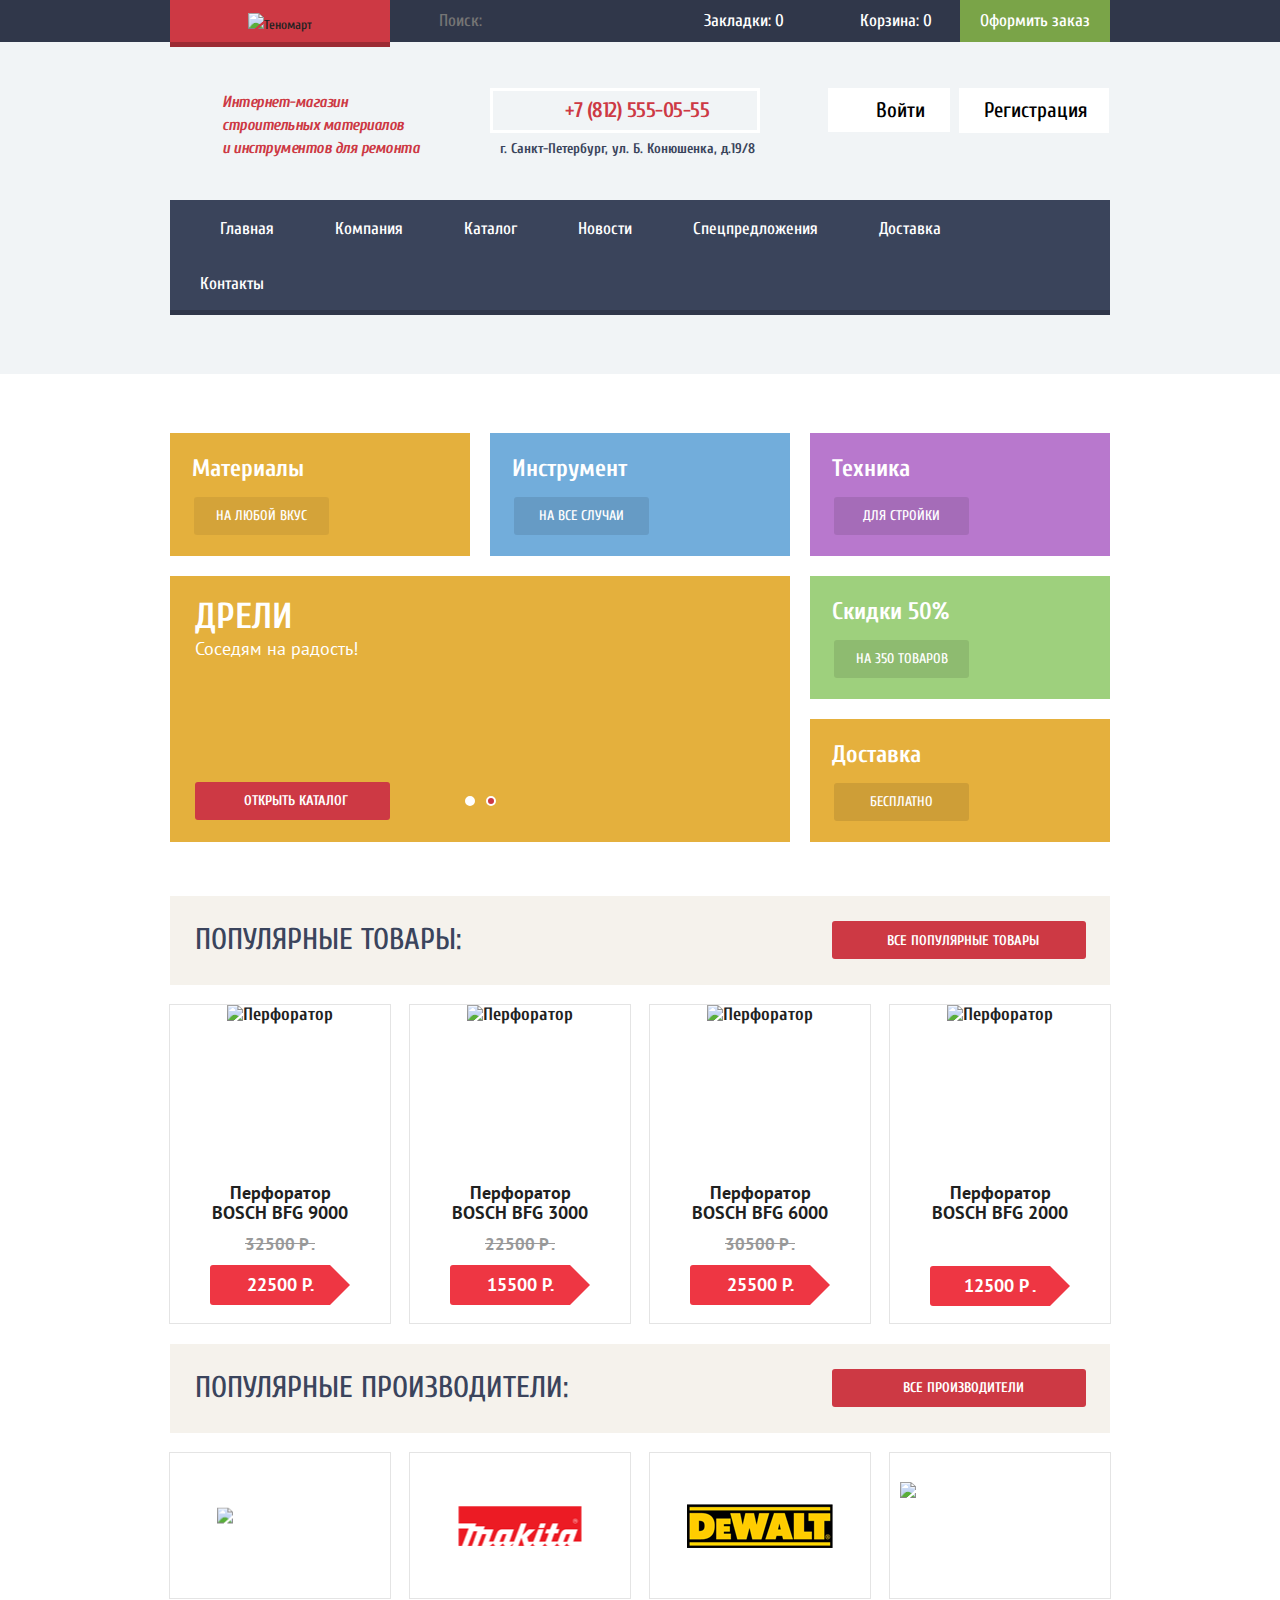
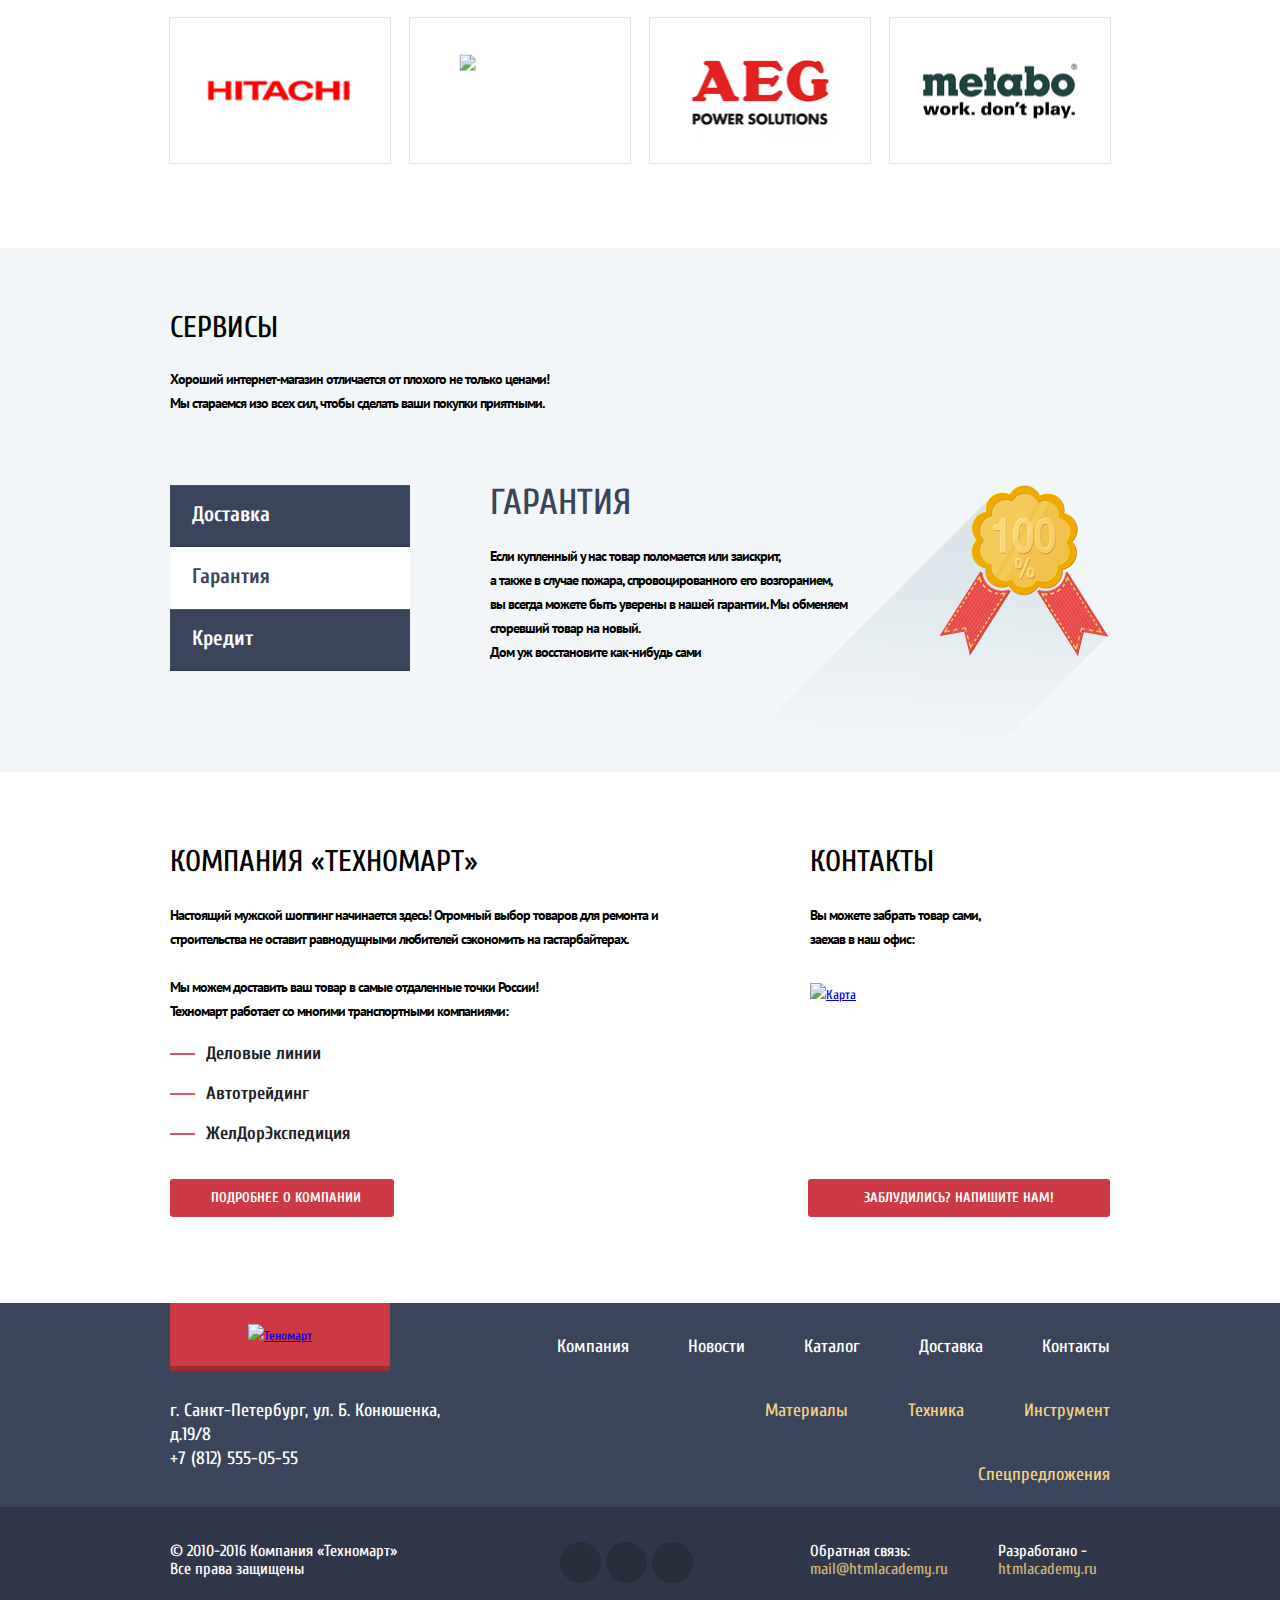
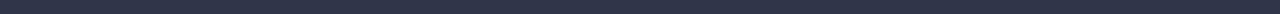
==== commit 228636f3: "Подправил все" ====
--- a/index.html
+++ b/index.html
@@ -181,14 +181,30 @@
 		    <a class="main-btn" href="#">Все производители</a>
 		  </div>
 		  <div class="name-list">
-		    <a href="#" class="manufacturer-1"></a>
-		    <a href="#" class="manufacturer-2"></a>
-		    <a href="#" class="manufacturer-3"></a>
-		    <a href="#" class="manufacturer-4"></a>
-		    <a href="#" class="manufacturer-5"></a>
-		    <a href="#" class="manufacturer-6"></a>
-		    <a href="#" class="manufacturer-7"></a>
-		    <a href="#" class="manufacturer-8"></a>
+		    <a href="#" class="manufacturer-1">
+		    	<img src="img/bosch.png" width="126" height="37" alt="Перфоратор">
+		    </a>
+		    <a href="#" class="manufacturer-2">
+		    	<img src="img/makit.png" width="123" height="40" alt="Перфоратор">
+		    </a>
+		    <a href="#" class="manufacturer-3">
+		    	<img src="img/dewal.png" width="146" height="44" alt="Перфоратор">
+		    </a>
+		    <a href="#" class="manufacturer-4">
+		    	<img src="img/interskol.png" width="200" height="88" alt="Перфоратор">
+		    </a>
+		    <a href="#" class="manufacturer-5">
+		    	<img src="img/hitach.png" width="169" height="31" alt="Перфоратор">
+		    </a>
+		    <a href="#" class="manufacturer-6">
+		    	<img src="img/lg.png" width="121" height="73" alt="Перфоратор">
+		    </a>
+		    <a href="#" class="manufacturer-7">
+		    	<img src="img/ae.png" width="151" height="96" alt="Перфоратор">
+		    </a>
+		    <a href="#" class="manufacturer-8">
+		    	<img src="img/metab.png" width="204" height="69" alt="Перфоратор">
+		    </a>
 		  </div>
 	    </section>
 	  </div>
@@ -211,7 +227,6 @@
 			  	<label for="point-2">Гарантия</label>
 			  	<label for="point-3">Кредит</label>
 			  </div>
-	  			
  	      	  <div class="content-indeed">
  	      	    <div class="point">
 		          <h2>Доставка</h2>
@@ -254,8 +269,8 @@
 		  <h2>Контакты</h2>
 		  <p>Вы можете забрать товар сами,<br>
 		  заехав в наш офис:</p>
-		  <a href=""><img src="img/map.jpg" width="300" height="158" alt="Карта"></a>
-		  <a class="main-btn" href="#">Заблудились? Напишите нам!</a>
+		  <a class="openmap" href="https://yandex.ua/maps/?lang=ru"><img src="img/map.jpg" width="300" height="158" alt="Карта"></a>
+		  <a class="main-btn feedback-btn" href="#">Заблудились? Напишите нам!</a>
 		</div> 
 	  </div> 
     </main>
@@ -332,21 +347,146 @@
       <button class="modal-content-close" type="button" title="Закрыть">Закрыть</button>
       <form class="feedback-form" action="https://echo.htmlacademy.ru" method="post">
       	<label class="user-name half-width">Ваше имя:
-          <input type="text" name="name" placeholder="Представтесь, пожалуйста">
+          <input type="text" name="login" placeholder="Представтесь, пожалуйста">
           </label>
         <label class="user-mail half-width">Ваш e-mail:
           <input type="text" name="mail" placeholder="Для отправки ответа">
         </label>
         <label class="full-width">Текст письма:
-          <textarea name="comment" id="comment-field" rows="5" cols="65">В свободной форме</textarea>
+          <textarea name="comment" id="comment-field" rows="5" cols="61">В свободной форме</textarea>
         </label>
         <button class="btn" type="submit">Отправить</button>
       </form>
   	</div>
   	<div class="modal-content-map">
-      <button class="modal-content-close" type="button" title="Закрыть">Закрыть</button>
+      <button class="map-close" type="button" title="Закрыть">Закрыть</button>
       <div id="yandex-map"></div>
     </div>
+    <div class="add-to-cart container clearfix">
+      <button class="add-to-cart-close" type="button" title="Закрыть">Закрыть</button>
+      <span></span>
+      <p>Товар добавлен в корзину!</p>
+      <a class="btn" href="">Оформить заказ</a>       
+      <button class="btn go-on" type="submit">Продолжить покупки</button>
+  	</div>
     <div class="modal-overlay"></div>
+
+	<script>
+		var feedbackform = document.querySelector(".feedback-btn");
+		var popup = document.querySelector(".modal-content"); 
+		var closeform = document.querySelector(".modal-content-close");
+		var form = popup.querySelector("form");
+		var login = popup.querySelector("[name=login]");
+		var mail = popup.querySelector("[name=mail]");
+		var comment = popup.querySelector("[name=comment]");
+		var storage = localStorage.getItem("login");
+		var overlay = document.querySelector(".modal-overlay");
+		
+		var buybut = document.querySelectorAll(".buy");
+		var popupcatalog = document.querySelector(".add-to-cart");
+		var closebform = document.querySelector(".add-to-cart-close");
+
+		var mapbutton = document.querySelector(".openmap");
+		var map = document.querySelector(".modal-content-map");
+		var closemap = document.querySelector(".map-close");
+
+		feedbackform.addEventListener("click", function(event) {
+			event.preventDefault();
+			popup.classList.add("modal-content-show");
+			overlay.classList.add("modal-overlay-show");
+			if(storage) {
+				login.value = storage;
+				mail.focus();
+			} else {
+				login.focus();
+			}
+		});
+
+		overlay.addEventListener("click", function(event) {
+			overlay.classList.remove("modal-overlay-show");
+			popup.classList.remove("modal-content-show");
+			popup.classList.remove("modal-error");
+			map.classList.remove("modal-content-map-show");
+			popupcatalog.classList.remove("add-to-cart-show");
+
+		});
+
+		closeform.addEventListener("click", function(event) {
+			event.preventDefault();
+			popup.classList.remove("modal-content-show");
+			popup.classList.remove("modal-error");
+			overlay.classList.remove("modal-overlay-show");
+		});
+
+		form.addEventListener("submit", function(event) {
+			if (!login.value || !mail.value || !comment.value) {
+			event.preventDefault();
+			popup.classList.remove("modal-error");
+          	popup.offsetWidth = popup.offsetWidth;
+			popup.classList.add("modal-error");
+			} 
+			else {
+				localStorage.setItem("login", login.value);
+			} 
+		});
+
+		window.addEventListener("keydown", function(event) {
+			if (event.keyCode == 27) {
+				if (popup.classList.contains("modal-content-show")) {
+				popup.classList.remove("modal-content-show");
+				popup.classList.remove("modal-error");
+				overlay.classList.remove("modal-overlay-show");
+				}
+			}
+
+		});
+
+		mapbutton.addEventListener("click", function(event) {
+			event.preventDefault();
+			map.classList.add("modal-content-map-show");
+			overlay.classList.add("modal-overlay-show");
+		});
+
+		closemap.addEventListener("click", function(event) {
+			event.preventDefault();
+			map.classList.remove("modal-content-map-show");
+			overlay.classList.remove("modal-overlay-show");
+		});
+
+		window.addEventListener("keydown", function(event) {
+			if (event.keyCode === 27) {
+				if (map.classList.contains("modal-content-map-show")) {
+				map.classList.remove("modal-content-map-show");
+				overlay.classList.remove("modal-overlay-show");
+				}
+			}
+		});
+
+
+		for (var i = buybut.length - 1; i >= 0; i--) {
+  			buybut[i].addEventListener("click", function(event) {
+    		event.preventDefault();
+    		popupcatalog.classList.add("add-to-cart-show");
+    		overlay.classList.add("modal-overlay-show");
+  			});
+		}
+
+		closebform.addEventListener("click", function(event) {
+			event.preventDefault();
+			popupcatalog.classList.remove("add-to-cart-show");
+			overlay.classList.remove("modal-overlay-show");
+		});
+
+		window.addEventListener("keydown", function(event) {
+			if (event.keyCode === 27) {
+				if (popupcatalog.classList.contains("add-to-cart-show")) {
+				popupcatalog.classList.remove("add-to-cart-show");
+				overlay.classList.remove("modal-overlay-show");
+				}
+			}
+		});
+
+	</script>
+	<script src="https://api-maps.yandex.ru/services/constructor/1.0/js/?sid=vYNqRQNbeDPjOK9BEYseL41phqefEYxU&amp;width=940&amp;height=446&amp;lang=ru_RU&amp;sourceType=constructor&amp;scroll=true&amp;id=yandex-map"></script>
   </body>
 </html>--- a/css/style.css
+++ b/css/style.css
@@ -118,7 +118,7 @@
 .ht-search span{
   	position: absolute;
   	top: 12px;
-  	left: 12px;
+  	left: 18px;
 
  	width: 17px;
   	height: 17px;
@@ -283,6 +283,7 @@
 	height: 45px;
 	font-size: 21px;
 	line-height: 21px;
+	letter-spacing: -0.5px;
 	padding-left: 72px;
 	padding-top: 9px;
 	font-weight: bold;
@@ -332,9 +333,8 @@
 	line-height: 21px;
 	vertical-align: top;
 	color: #000000;
-	font-weight: bold;
 	text-decoration: none;
-	padding: 12px 23px 11px 48px;
+	padding: 12px 25px 11px 48px;
 	margin-right: 9px;
 	background-color: #ffffff;
 }
@@ -344,7 +344,6 @@
 	position:absolute;
 	top: 14px;
 	left: 14px;
-
 	width: 20px;
 	height: 17px;
 	background: transparent url("../img/icon-login.png") no-repeat;
@@ -353,15 +352,16 @@
 .hb-right .registration-btn {
 	position: relative;
 	display: inline-block;
+	width: 150px;
 	font-size: 21px;
 	line-height: 21px;
 	vertical-align: top;
 	color: #000000;
-	font-weight: bold;
 	text-decoration: none;
-	padding: 12px 34px;
+	padding: 12px 25px;
 	padding-right: 9px;   /*Ð ÐÐ—ÐžÐ‘Ð ÐÐ¢Ð¬Ð¡Ð¯, Ð”ÐµÐ±Ð°Ð³ÐµÑ€*/
 	background-color: #ffffff;
+	box-sizing: border-box;
 } 
 
 .hb-right .login-btn:hover,
@@ -949,9 +949,11 @@
 	margin-bottom: 65px;
 }
 
-.popular-header .main-btn {
+.manufacturers .main-btn {
 	padding: 10px 62px 10px 71px;
 }
+
+
 
 .popular-header .main-btn:hover {
 	background-color: #ae2f39;
@@ -970,6 +972,7 @@
 
 .name-list a {
 	display: inline-block;
+	position: relative;
 	width: 220px;
 	height: 145px;
 	vertical-align: top;
@@ -978,6 +981,13 @@
 	box-shadow: 0 0 0 1px #e4e4e4;
 }
 
+.name-list img {
+	position: absolute;
+	top: 50%;
+	left: 50%;
+	transform:translate(-50%,-50%)
+}
+
 .manufacturers a:nth-child(4n) { 
 	margin-right: 0px;
 }
@@ -991,34 +1001,7 @@
 }
 
 
-
-.manufacturer-1 {
-	background: url("../img/bosch.png") no-repeat 50% 50%;
-}
-
-.manufacturer-2 {
-	background: url("../img/makita.png") no-repeat 50% 50%;
-}
-.manufacturer-3 {
-	background: url("../img/dewalt.png") no-repeat 50% 50%;
-}
-
-.manufacturer-4 {
-	background: url("../img/interskol.png") no-repeat 50% 50%;
-}
-
-.manufacturer-5 {
-	background: url("../img/hitachi.png") no-repeat 50% 50%;
-}
-.manufacturer-6 {
-	background: url("../img/lg.png") no-repeat 50% 50%;
-}
-
-.manufacturer-7 {
-	background: url("../img/aeg.png") no-repeat 50% 50%;
-}
-
-.manufacturer-8 {
+/*.manufacturer-8 {
 	background: url("../img/metabo.png") no-repeat 50% 50%;
 	}
 
@@ -1476,22 +1459,22 @@
 	vertical-align: top;
 	margin-right: 1px;
 	border-radius: 50%;
-	background-color: #282e3c;
+	background: #282e3c url("../img/spritesheet.png") no-repeat;
 	
 	transition: 
     background-color 0.2s;
 }
 
 .footer-social .social-btn-vk{
-	background: #282e3c url("../img/vk.png") no-repeat 50% 50%;
+	background-position: 0px -70px;
 }
 
 .footer-social .social-btn-fb{
-	background: #282e3c url("../img/facebook.png") no-repeat 50% 50%;
+    background-position: 5px 0px;
 }
 
 .footer-social .social-btn-inst{
-	background: #282e3c url("../img/insta.png") no-repeat 50% 50%;
+    background-position: 2px -36px;
 }
 
 .footer-social .social-btn:active,
@@ -1866,6 +1849,7 @@
 	margin-bottom: 18px;
 	cursor: pointer;
 }
+
 
 input[type="checkbox"] + label::before {
 	content: "";
@@ -2158,7 +2142,7 @@
 .modal-content {
 	display: none;
 	position: fixed;
-	bottom: 180px;
+	bottom: 200px;
 	left: 50%;
 	width: 620px;
 	height: 424px;
@@ -2172,10 +2156,20 @@
 	z-index: 1000;
 }
 
+.modal-content-show {
+	display: block;
+	animation: bounce 0.6s;
+}
+
+.modal-error {
+	animation: shake 0.5s;
+}
+
 .add-to-cart {
 	display: none;
 	position: fixed;
 	top: 50%;
+	transform: translateY(-50%);
 	right: 50%;
 	width: 620px;
 	height: 276px;
@@ -2191,6 +2185,10 @@
 	z-index: 1000;
 }
 
+.add-to-cart-show {
+	display: block;
+}
+
 .add-to-cart p {
 	position: relative;
 	font-size: 30px;
@@ -2238,10 +2236,28 @@
   	cursor: pointer;
 }
 
+.map-close {
+	position: absolute;
+  	top: 9px;
+  	right: 8px;
+
+  	width: 21px;
+  	height: 21px;
+  	font-size: 0;
+
+  	border: 0;
+  	background-color: transparent;
+  	cursor: pointer;
+	z-index: 1000;
+}
+
+
 .modal-content-close::before,
 .modal-content-close::after,
 .add-to-cart-close::before,
-.add-to-cart-close::after {
+.add-to-cart-close::after,
+.map-close::before,
+.map-close::after {
   	content: "";
   	position: absolute;
   	top: 6px;
@@ -2254,12 +2270,14 @@
 }
 
 .modal-content-close::before,
-.add-to-cart-close::before {
+.add-to-cart-close::before,
+.map-close::before {
   	transform: rotate(45deg);
 }
 
 .modal-content-close::after,
-.add-to-cart-close::after {
+.add-to-cart-close::after,
+.map-close::after {
   	transform: rotate(-45deg);
 }
 
@@ -2301,6 +2319,7 @@
   	text-align: center;
   	color: #ffffff;
   	text-transform: uppercase;
+  	text-decoration: none;
   	text-align: center;
   	vertical-align: top;
   	margin-right: 20px;
@@ -2383,9 +2402,8 @@
 .modal-content-map {
 	display: none;
 	position: fixed;
-  	top: 50%;
+  	bottom: 350px;
   	left: 50%;
-  	margin-top: -223px;
   	margin-left: -470px;
   	
   	width: 940px;
@@ -2395,17 +2413,37 @@
   	z-index: 1003;
 }
 
+.modal-content-map-show {
+	display: block;
+}
+
 .modal-overlay {
+	display: none;
   	position: fixed;
   	top: 0;
   	left: 0;
   	
-	display: none;
   	width: 100%;
   	height: 100%;
-
-  	background: rgba(0, 0, 0, 0.5);
-  	z-index: 200;
+  	background: rgba(0, 0, 0, 0.3);
+  	z-index: 999;
+}
+
+.modal-overlay-show {
+	display: block;
+}
+
+@keyframes bounce {
+	0% { transform: translateX(-2000px); }
+	70% { transform: translateX(30px); }
+	90% { transform: translateX(-10px); }
+	100% { transform: translateX(0); }
+}
+
+@keyframes shake {
+	0%, 100% { transform: translateX(0); }
+	10%, 30%, 50%, 70%, 90% { transform: translateX(-10px); }
+	20%, 40%, 60%, 80% { transform: translateX(10px); }
 }
 
 */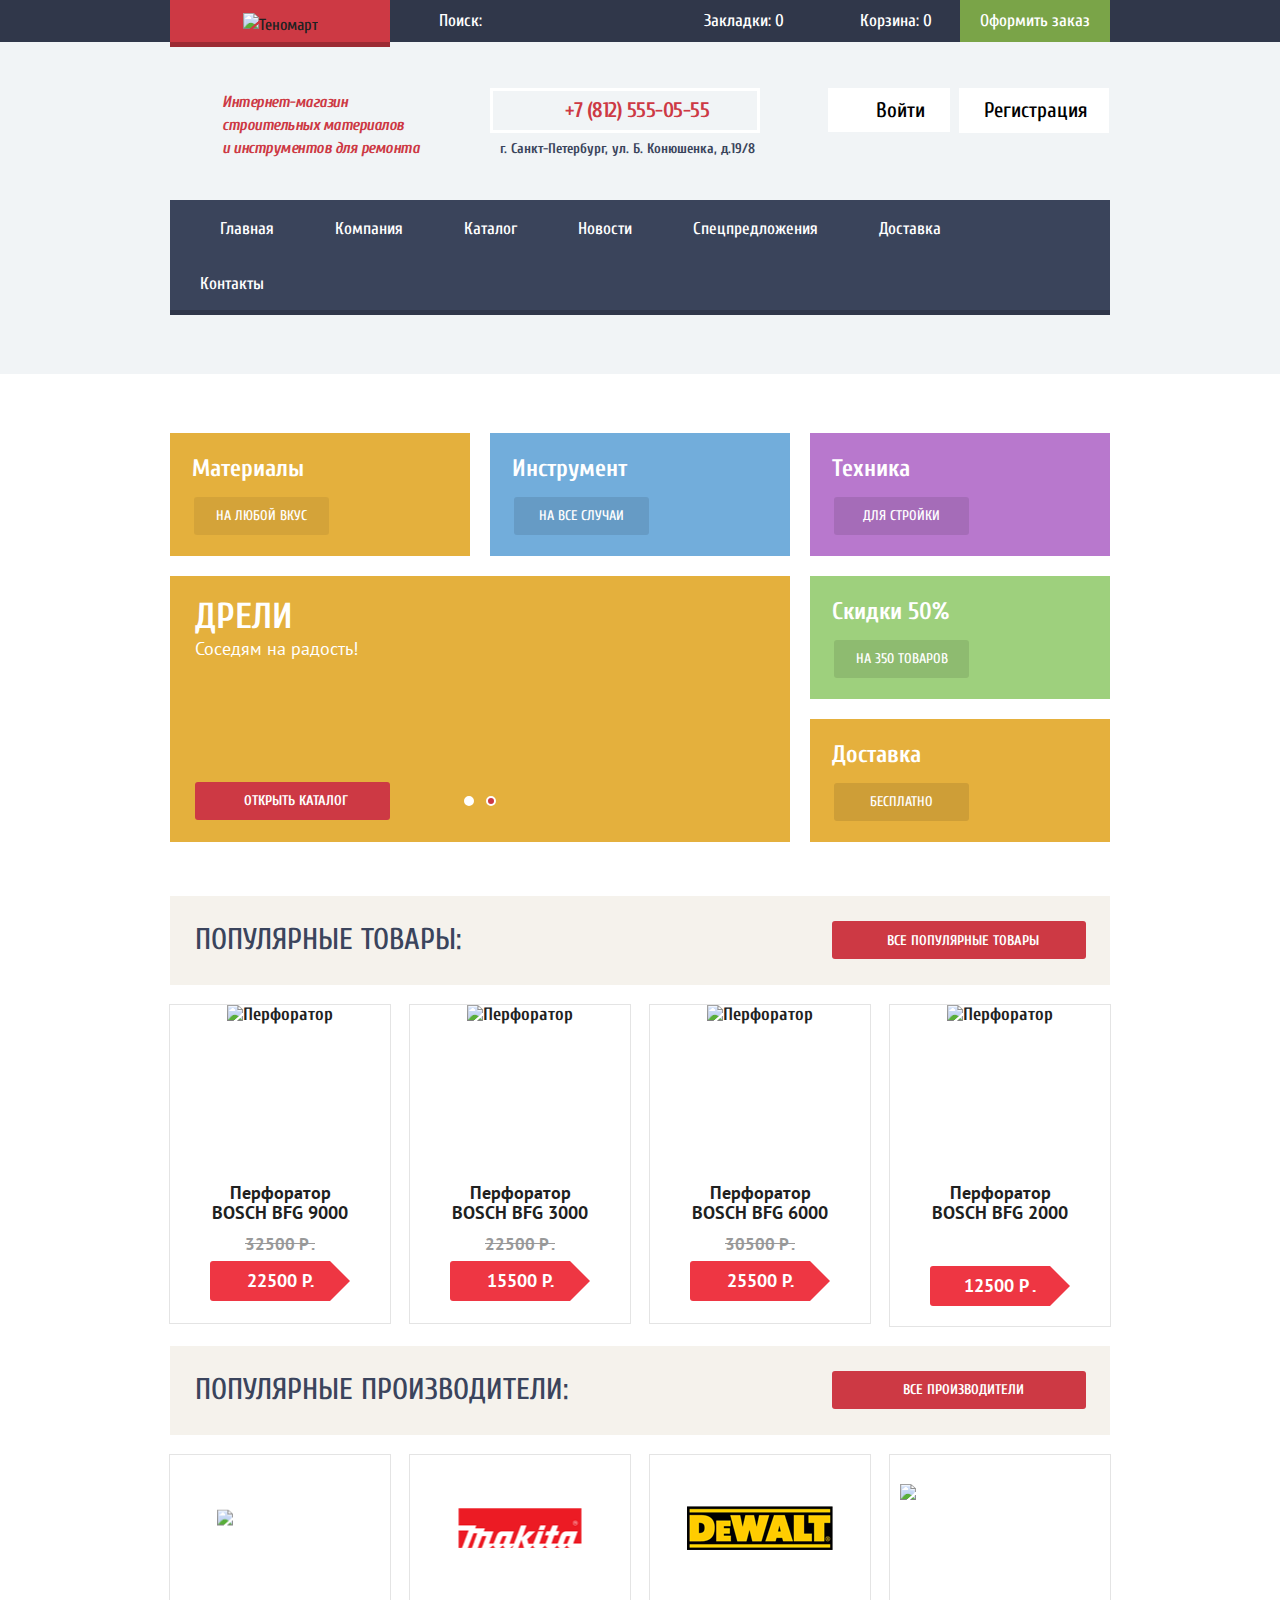
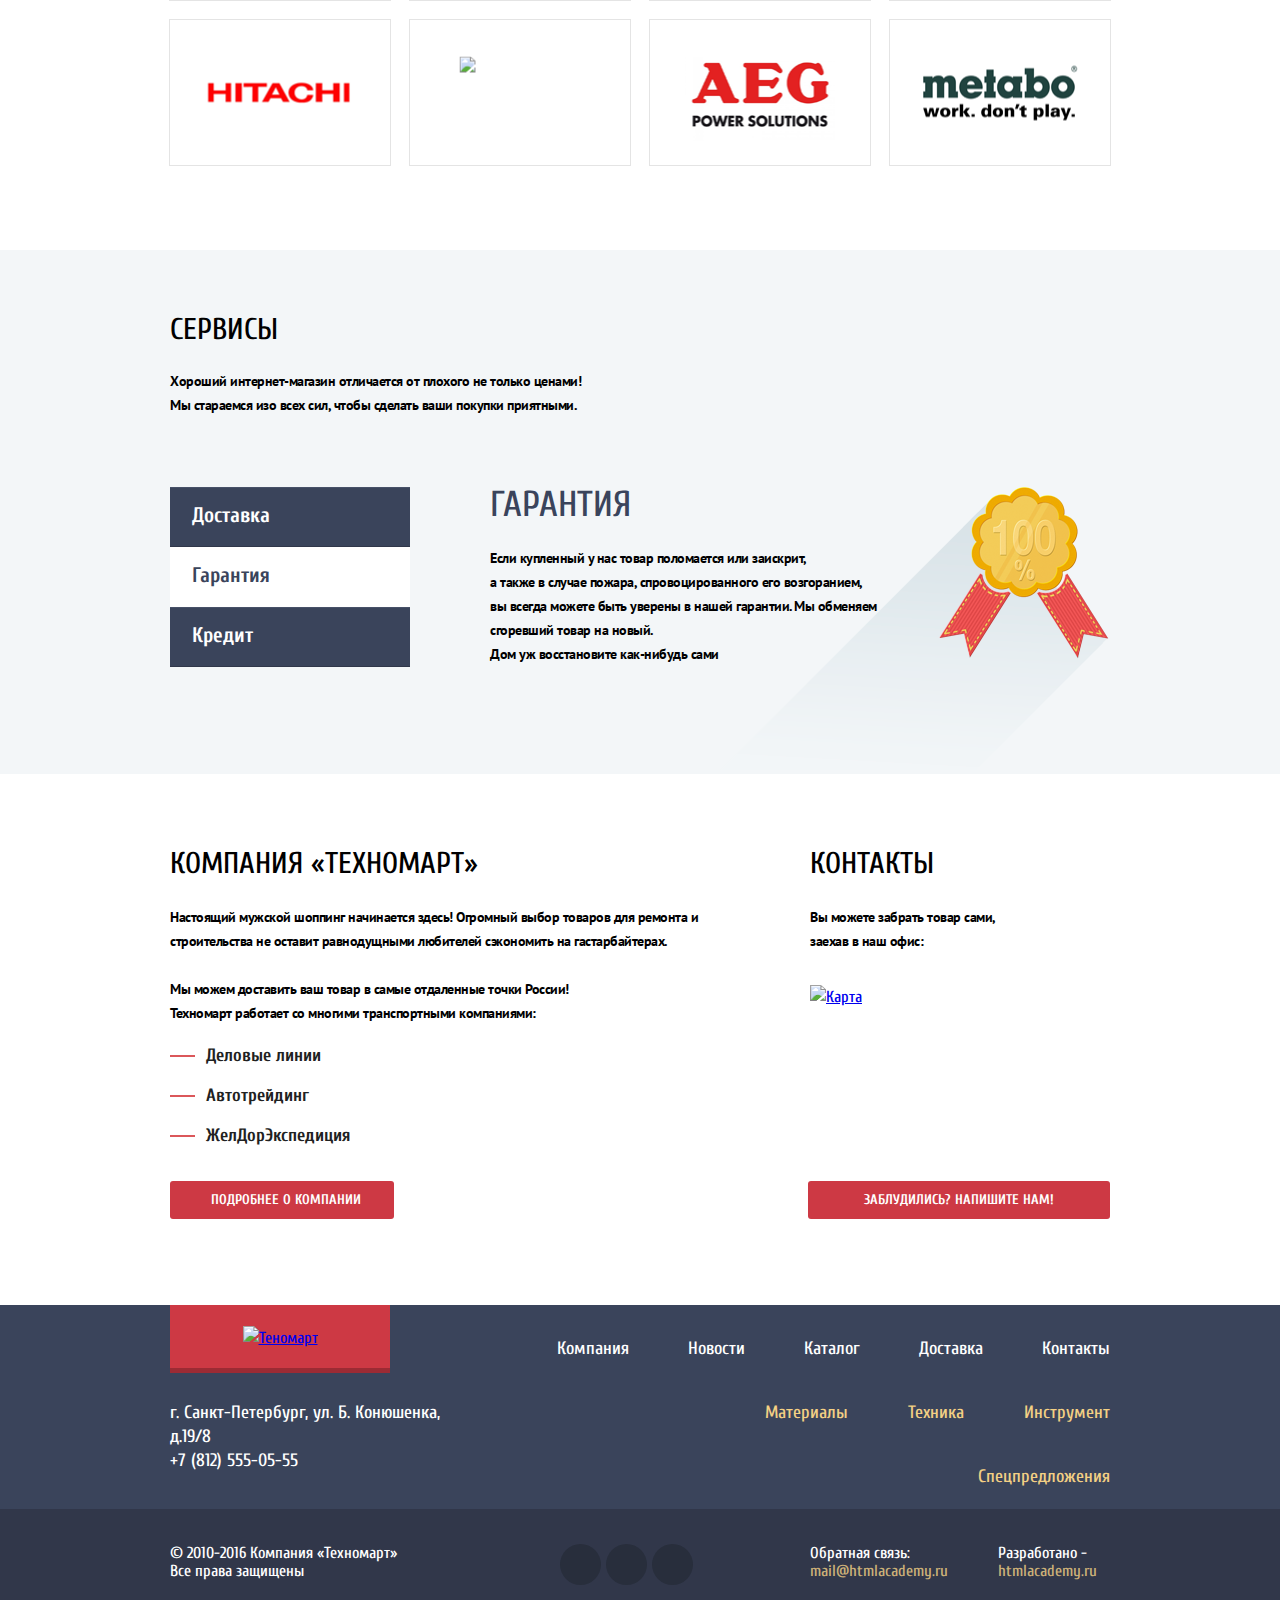
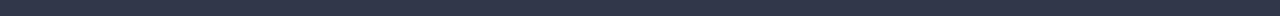
==== commit fd581c5e: "Сделал" ====
--- a/index.html
+++ b/index.html
@@ -370,123 +370,7 @@
       <button class="btn go-on" type="submit">Продолжить покупки</button>
   	</div>
     <div class="modal-overlay"></div>
-
-	<script>
-		var feedbackform = document.querySelector(".feedback-btn");
-		var popup = document.querySelector(".modal-content"); 
-		var closeform = document.querySelector(".modal-content-close");
-		var form = popup.querySelector("form");
-		var login = popup.querySelector("[name=login]");
-		var mail = popup.querySelector("[name=mail]");
-		var comment = popup.querySelector("[name=comment]");
-		var storage = localStorage.getItem("login");
-		var overlay = document.querySelector(".modal-overlay");
-		
-		var buybut = document.querySelectorAll(".buy");
-		var popupcatalog = document.querySelector(".add-to-cart");
-		var closebform = document.querySelector(".add-to-cart-close");
-
-		var mapbutton = document.querySelector(".openmap");
-		var map = document.querySelector(".modal-content-map");
-		var closemap = document.querySelector(".map-close");
-
-		feedbackform.addEventListener("click", function(event) {
-			event.preventDefault();
-			popup.classList.add("modal-content-show");
-			overlay.classList.add("modal-overlay-show");
-			if(storage) {
-				login.value = storage;
-				mail.focus();
-			} else {
-				login.focus();
-			}
-		});
-
-		overlay.addEventListener("click", function(event) {
-			overlay.classList.remove("modal-overlay-show");
-			popup.classList.remove("modal-content-show");
-			popup.classList.remove("modal-error");
-			map.classList.remove("modal-content-map-show");
-			popupcatalog.classList.remove("add-to-cart-show");
-
-		});
-
-		closeform.addEventListener("click", function(event) {
-			event.preventDefault();
-			popup.classList.remove("modal-content-show");
-			popup.classList.remove("modal-error");
-			overlay.classList.remove("modal-overlay-show");
-		});
-
-		form.addEventListener("submit", function(event) {
-			if (!login.value || !mail.value || !comment.value) {
-			event.preventDefault();
-			popup.classList.remove("modal-error");
-          	popup.offsetWidth = popup.offsetWidth;
-			popup.classList.add("modal-error");
-			} 
-			else {
-				localStorage.setItem("login", login.value);
-			} 
-		});
-
-		window.addEventListener("keydown", function(event) {
-			if (event.keyCode == 27) {
-				if (popup.classList.contains("modal-content-show")) {
-				popup.classList.remove("modal-content-show");
-				popup.classList.remove("modal-error");
-				overlay.classList.remove("modal-overlay-show");
-				}
-			}
-
-		});
-
-		mapbutton.addEventListener("click", function(event) {
-			event.preventDefault();
-			map.classList.add("modal-content-map-show");
-			overlay.classList.add("modal-overlay-show");
-		});
-
-		closemap.addEventListener("click", function(event) {
-			event.preventDefault();
-			map.classList.remove("modal-content-map-show");
-			overlay.classList.remove("modal-overlay-show");
-		});
-
-		window.addEventListener("keydown", function(event) {
-			if (event.keyCode === 27) {
-				if (map.classList.contains("modal-content-map-show")) {
-				map.classList.remove("modal-content-map-show");
-				overlay.classList.remove("modal-overlay-show");
-				}
-			}
-		});
-
-
-		for (var i = buybut.length - 1; i >= 0; i--) {
-  			buybut[i].addEventListener("click", function(event) {
-    		event.preventDefault();
-    		popupcatalog.classList.add("add-to-cart-show");
-    		overlay.classList.add("modal-overlay-show");
-  			});
-		}
-
-		closebform.addEventListener("click", function(event) {
-			event.preventDefault();
-			popupcatalog.classList.remove("add-to-cart-show");
-			overlay.classList.remove("modal-overlay-show");
-		});
-
-		window.addEventListener("keydown", function(event) {
-			if (event.keyCode === 27) {
-				if (popupcatalog.classList.contains("add-to-cart-show")) {
-				popupcatalog.classList.remove("add-to-cart-show");
-				overlay.classList.remove("modal-overlay-show");
-				}
-			}
-		});
-
-	</script>
+	<script src="js/popup.js"></script>
 	<script src="https://api-maps.yandex.ru/services/constructor/1.0/js/?sid=vYNqRQNbeDPjOK9BEYseL41phqefEYxU&amp;width=940&amp;height=446&amp;lang=ru_RU&amp;sourceType=constructor&amp;scroll=true&amp;id=yandex-map"></script>
   </body>
 </html>--- a/css/style.css
+++ b/css/style.css
@@ -1,17 +1,12 @@
 body {
-	font-family: "Cuprum", Arial, serif; /*Ð³Ð°Ñ€Ð½Ð¸Ñ‚ÑƒÑ€Ð° (Ð½Ð°Ð·Ð²Ð°Ð½Ð¸Ðµ ÑˆÑ€Ð¸Ñ„Ñ‚Ð°)*/
-	font-size: 13px;	/*Ñ€Ð°Ð·Ð¼ÐµÑ€ ÑˆÑ€Ð¸Ñ„Ñ‚Ð°*/
-	font-weight: 500;/*Ð¶Ð¸Ñ€Ð½Ð¾ÑÑ‚ÑŒ ÑˆÑ€Ð¸Ñ„Ñ‚Ð°*/
-	line-height: 24px;/*Ð²Ñ‹ÑÐ¾Ñ‚Ñƒ ÑÑ‚Ñ€Ð¾ÐºÐ¸*/
-	color: #202121; /*Ñ†Ð²ÐµÑ‚ ÑˆÑ€Ð¸Ñ„Ñ‚Ð°*/
+	font-family: "Cuprum", Arial, serif; 
+	font-weight: 500;
+	line-height: 24px;
+	color: #202121; 
 	margin: 0;
-	background-color: #ffffff; /*Ð´Ð»Ñ Ð²Ð¸Ð´Ð¸Ð¼Ð¾ÑÑ‚Ð¸ ÑÑ‚Ð¸Ð»ÐµÐ¹*/
-	
-}
-
-h1 { /*h1 Ð½ÐµÑ‚ Ð² Ð¿Ñ€Ð¾ÐµÐºÑ‚Ðµ, Ñ‚Ð°Ðº ÐºÐ°Ðº Ð´Ð»Ñ ÐºÐ°Ñ‚Ð°Ð»Ð¾Ð³Ð° h1 Ð²Ñ‹Ð´ÐµÐ»Ð¸Ñ‚ÑŒ Ð¼Ð¾Ð³Ñƒ, Ð½Ð¾ Ð´Ð»Ñ Ð³Ð»Ð°Ð²Ð½Ð¾Ð¹
-	ÑÑ‚Ñ€Ð°Ð½Ð¸Ñ†Ñ‹ Ñ‚Ð¾Ñ‚ Ð¶Ðµ Ñ€Ð°Ð·Ð¼ÐµÑ€ Ð±ÑƒÐ´ÑƒÑ‚ Ð¸Ð¼ÐµÑ‚ÑŒ Ð½ÐµÑÐºÐ¾Ð»ÑŒÐºÐ¾ ÑÐ»ÐµÐ¼ÐµÐ½Ñ‚Ð¾Ð² h2*/
-}
+	background-color: #ffffff; 
+}
+
 
 h2 {
 	font-family: "Cuprum", Arial, serif; 
@@ -99,7 +94,7 @@
 .ht-search {
 	position: relative;
 	width: 270px;
-	height: 42px;
+	max-height: 42px;
 }
 
 .ht-search input {
@@ -110,9 +105,14 @@
 	padding: 12px 49px;
 	vertical-align: top;
 	border: none;
-	background-color: inherit;
+	background-color: #30374a;
 	box-sizing: border-box;
 }
+
+	::-webkit-input-placeholder {color:#ffffff; opacity: 1} 
+	::-moz-placeholder {color:#ffffff; opacity: 1} 
+	:-moz-placeholder {color:#ffffff; opacity: 1} 
+	:-ms-input-placeholder {color:#ffffff; opacity: 1}
 
 
 .ht-search span{
@@ -131,6 +131,13 @@
 	border: none;
 	background-color: #ffffff;
 }
+
+.ht-search input:focus {
+	color: #000000;
+	border: none;
+	background-color: #ffffff;
+}
+
 
 .ht-search input:hover+span {
 	opacity: 1;
@@ -591,8 +598,6 @@
 	padding: 10px 42px 10px 49px;
 	background-color: #cd3944;
 	border-radius: 3px 3px;
-
-
 }
 
 .features-item-big a:hover {
@@ -708,6 +713,7 @@
 	margin: 0;
 	margin-top: 29px;
 	margin-left: 25px;
+	margin-right: 200px;
 }
 
 .popular-header .main-btn
@@ -734,7 +740,7 @@
 	position: relative;
 	display: inline-block;
 	width: 220px;
-	height: 318px;
+	min-height: 318px;
 	font-size: 18px;
 	line-height: 20px;
 	font-weight: bold;
@@ -905,7 +911,7 @@
     text-decoration:line-through;
     padding:0;
     margin-top:12px;
-    margin-bottom:8px;
+    margin-bottom:6px;
 }
 
 .popular-item .price,
@@ -917,7 +923,7 @@
     line-height:20px;
     color:white;
     padding:10px 30px;
-    margin:10px auto;
+    margin:6px auto;
     margin-bottom:20px;
     border-radius:3px;
     background:#ee3643;
@@ -985,7 +991,9 @@
 	position: absolute;
 	top: 50%;
 	left: 50%;
-	transform:translate(-50%,-50%)
+	-webkit-transform:translate(-50%,-50%);
+	    -ms-transform:translate(-50%,-50%);
+	        transform:translate(-50%,-50%)
 }
 
 .manufacturers a:nth-child(4n) { 
@@ -1059,7 +1067,7 @@
 	line-height: 30px;
 	font-weight: bold;
 	text-decoration: none;
-	padding: 13px 23px 17px 22px;
+	padding: 12px 23px 16px 22px;
 	border-top: 1px solid #475168;
 	border-bottom: 1px solid #30374a;
 	background-color: #3a445b;
@@ -1197,10 +1205,11 @@
 	font-size: 14px;
 	line-height: 24px;
 	font-weight: 550;
-	letter-spacing: -1px;
+	letter-spacing: -0.5px;
 	color: #000000;
 	margin: 0;
 	margin-bottom: 30px;
+
 	
 }
 
@@ -1533,7 +1542,6 @@
 	min-height: 42px;
 	font-size: 21px;
 	line-height: 18px;
-	font-weight: bold;
 	color: #000000;
 	text-decoration: none;
 	margin-bottom: 7px;
@@ -1770,7 +1778,9 @@
   	width: 10px;
   	height: 1px;
   	background: #000000;
-  	transform: translate(-50%, -50%);
+  	-webkit-transform: translate(-50%, -50%);
+  	    -ms-transform: translate(-50%, -50%);
+  	        transform: translate(-50%, -50%);
 }
 
 .range-controls {
@@ -1787,7 +1797,9 @@
   	width: 180px;
   	top: 50%;
   	left: 50%;
-  	transform: translate(-50%, -50%);
+  	-webkit-transform: translate(-50%, -50%);
+  	    -ms-transform: translate(-50%, -50%);
+  	        transform: translate(-50%, -50%);
   	background: #d7dbdd;
 }
 
@@ -2000,7 +2012,9 @@
 	width: 11px;
 	height: 9px;
 	background: transparent url("../img/icon-up-dir.png") no-repeat;
-    transform: rotate(180deg);
+    -webkit-transform: rotate(180deg);
+        -ms-transform: rotate(180deg);
+            transform: rotate(180deg);
 }
 
 .all-filter span{
@@ -2158,18 +2172,22 @@
 
 .modal-content-show {
 	display: block;
-	animation: bounce 0.6s;
+	-webkit-animation: bounce 0.6s;
+	        animation: bounce 0.6s;
 }
 
 .modal-error {
-	animation: shake 0.5s;
+	-webkit-animation: shake 0.5s;
+	        animation: shake 0.5s;
 }
 
 .add-to-cart {
 	display: none;
 	position: fixed;
 	top: 50%;
-	transform: translateY(-50%);
+	-webkit-transform: translateY(-50%);
+	    -ms-transform: translateY(-50%);
+	        transform: translateY(-50%);
 	right: 50%;
 	width: 620px;
 	height: 276px;
@@ -2272,13 +2290,17 @@
 .modal-content-close::before,
 .add-to-cart-close::before,
 .map-close::before {
-  	transform: rotate(45deg);
+  	-webkit-transform: rotate(45deg);
+  	    -ms-transform: rotate(45deg);
+  	        transform: rotate(45deg);
 }
 
 .modal-content-close::after,
 .add-to-cart-close::after,
 .map-close::after {
-  	transform: rotate(-45deg);
+  	-webkit-transform: rotate(-45deg);
+  	    -ms-transform: rotate(-45deg);
+  	        transform: rotate(-45deg);
 }
 
 .modal-content .feedback-form {
@@ -2433,17 +2455,30 @@
 	display: block;
 }
 
+@-webkit-keyframes bounce {
+	0% { -webkit-transform: translateX(-2000px); transform: translateX(-2000px); }
+	70% { -webkit-transform: translateX(30px); transform: translateX(30px); }
+	90% { -webkit-transform: translateX(-10px); transform: translateX(-10px); }
+	100% { -webkit-transform: translateX(0); transform: translateX(0); }
+}
+
 @keyframes bounce {
-	0% { transform: translateX(-2000px); }
-	70% { transform: translateX(30px); }
-	90% { transform: translateX(-10px); }
-	100% { transform: translateX(0); }
+	0% { -webkit-transform: translateX(-2000px); transform: translateX(-2000px); }
+	70% { -webkit-transform: translateX(30px); transform: translateX(30px); }
+	90% { -webkit-transform: translateX(-10px); transform: translateX(-10px); }
+	100% { -webkit-transform: translateX(0); transform: translateX(0); }
+}
+
+@-webkit-keyframes shake {
+	0%, 100% { -webkit-transform: translateX(0); transform: translateX(0); }
+	10%, 30%, 50%, 70%, 90% { -webkit-transform: translateX(-10px); transform: translateX(-10px); }
+	20%, 40%, 60%, 80% { -webkit-transform: translateX(10px); transform: translateX(10px); }
 }
 
 @keyframes shake {
-	0%, 100% { transform: translateX(0); }
-	10%, 30%, 50%, 70%, 90% { transform: translateX(-10px); }
-	20%, 40%, 60%, 80% { transform: translateX(10px); }
+	0%, 100% { -webkit-transform: translateX(0); transform: translateX(0); }
+	10%, 30%, 50%, 70%, 90% { -webkit-transform: translateX(-10px); transform: translateX(-10px); }
+	20%, 40%, 60%, 80% { -webkit-transform: translateX(10px); transform: translateX(10px); }
 }
 
 */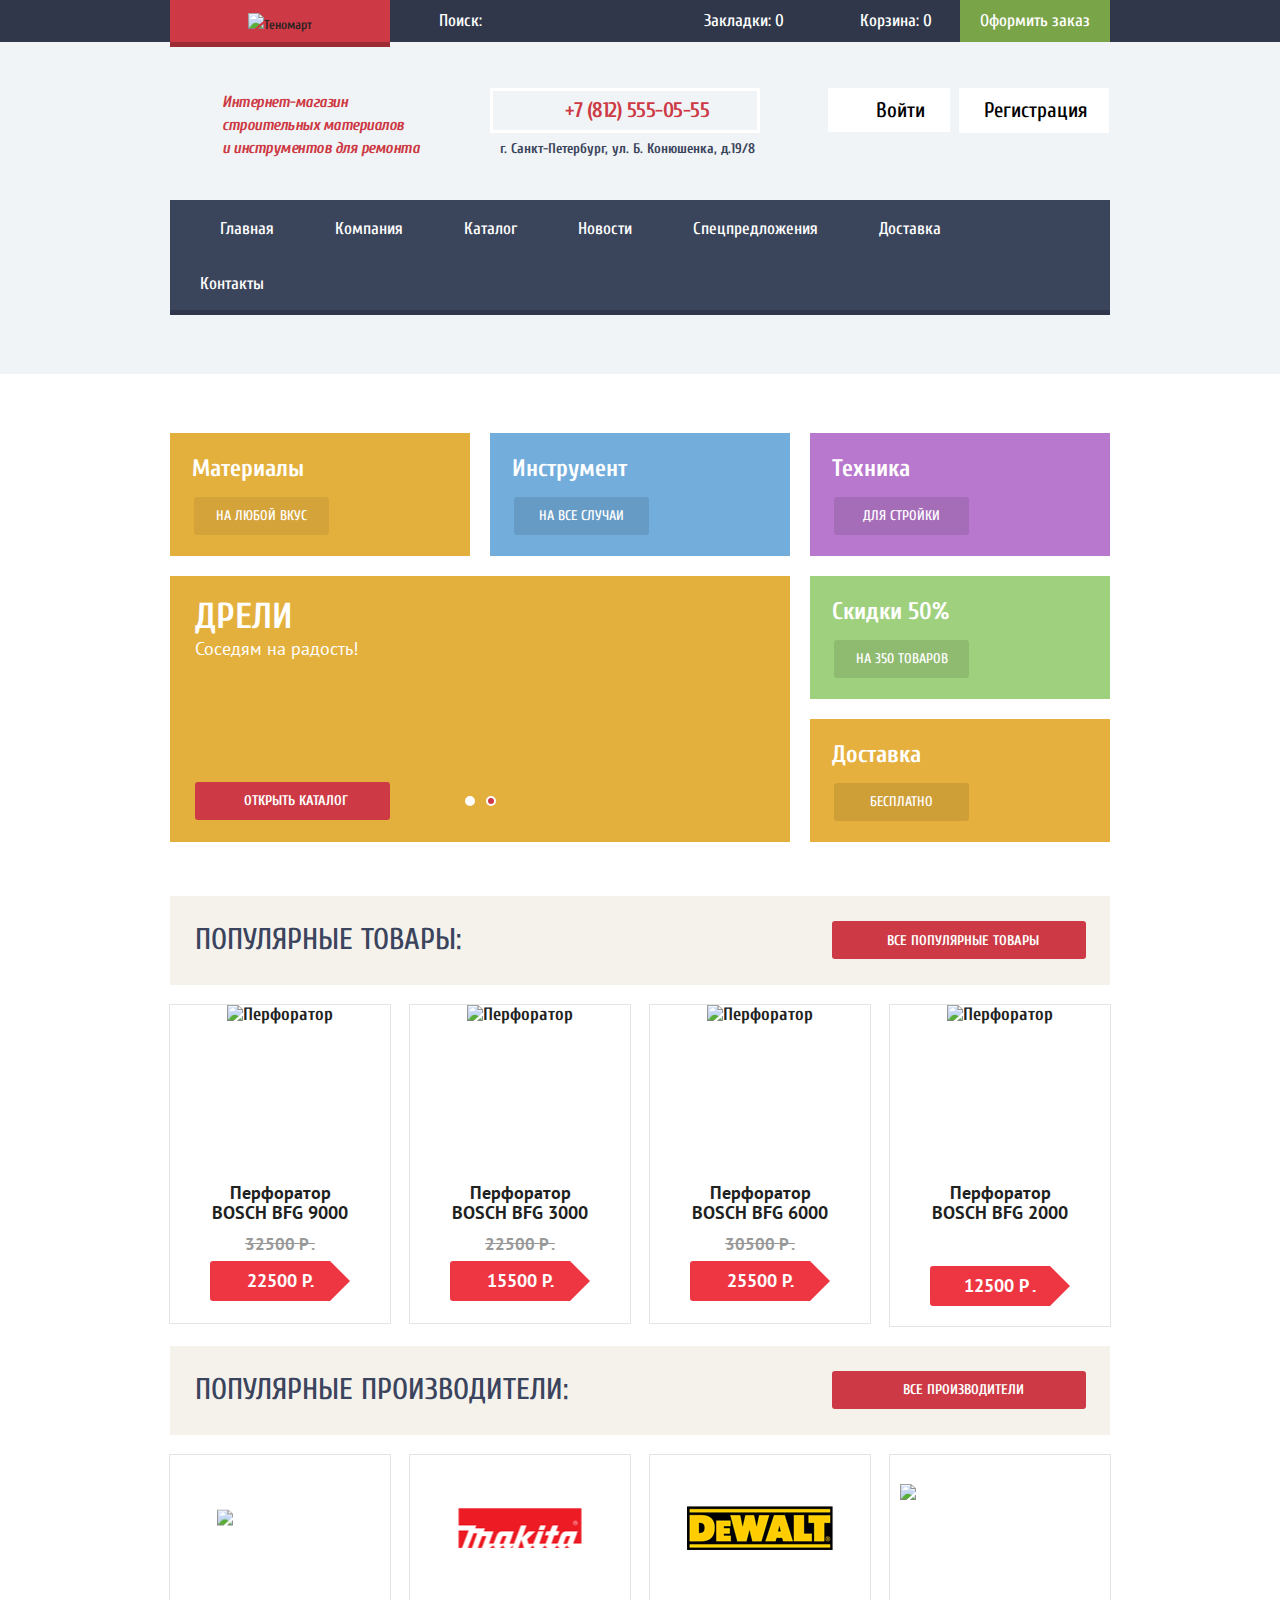
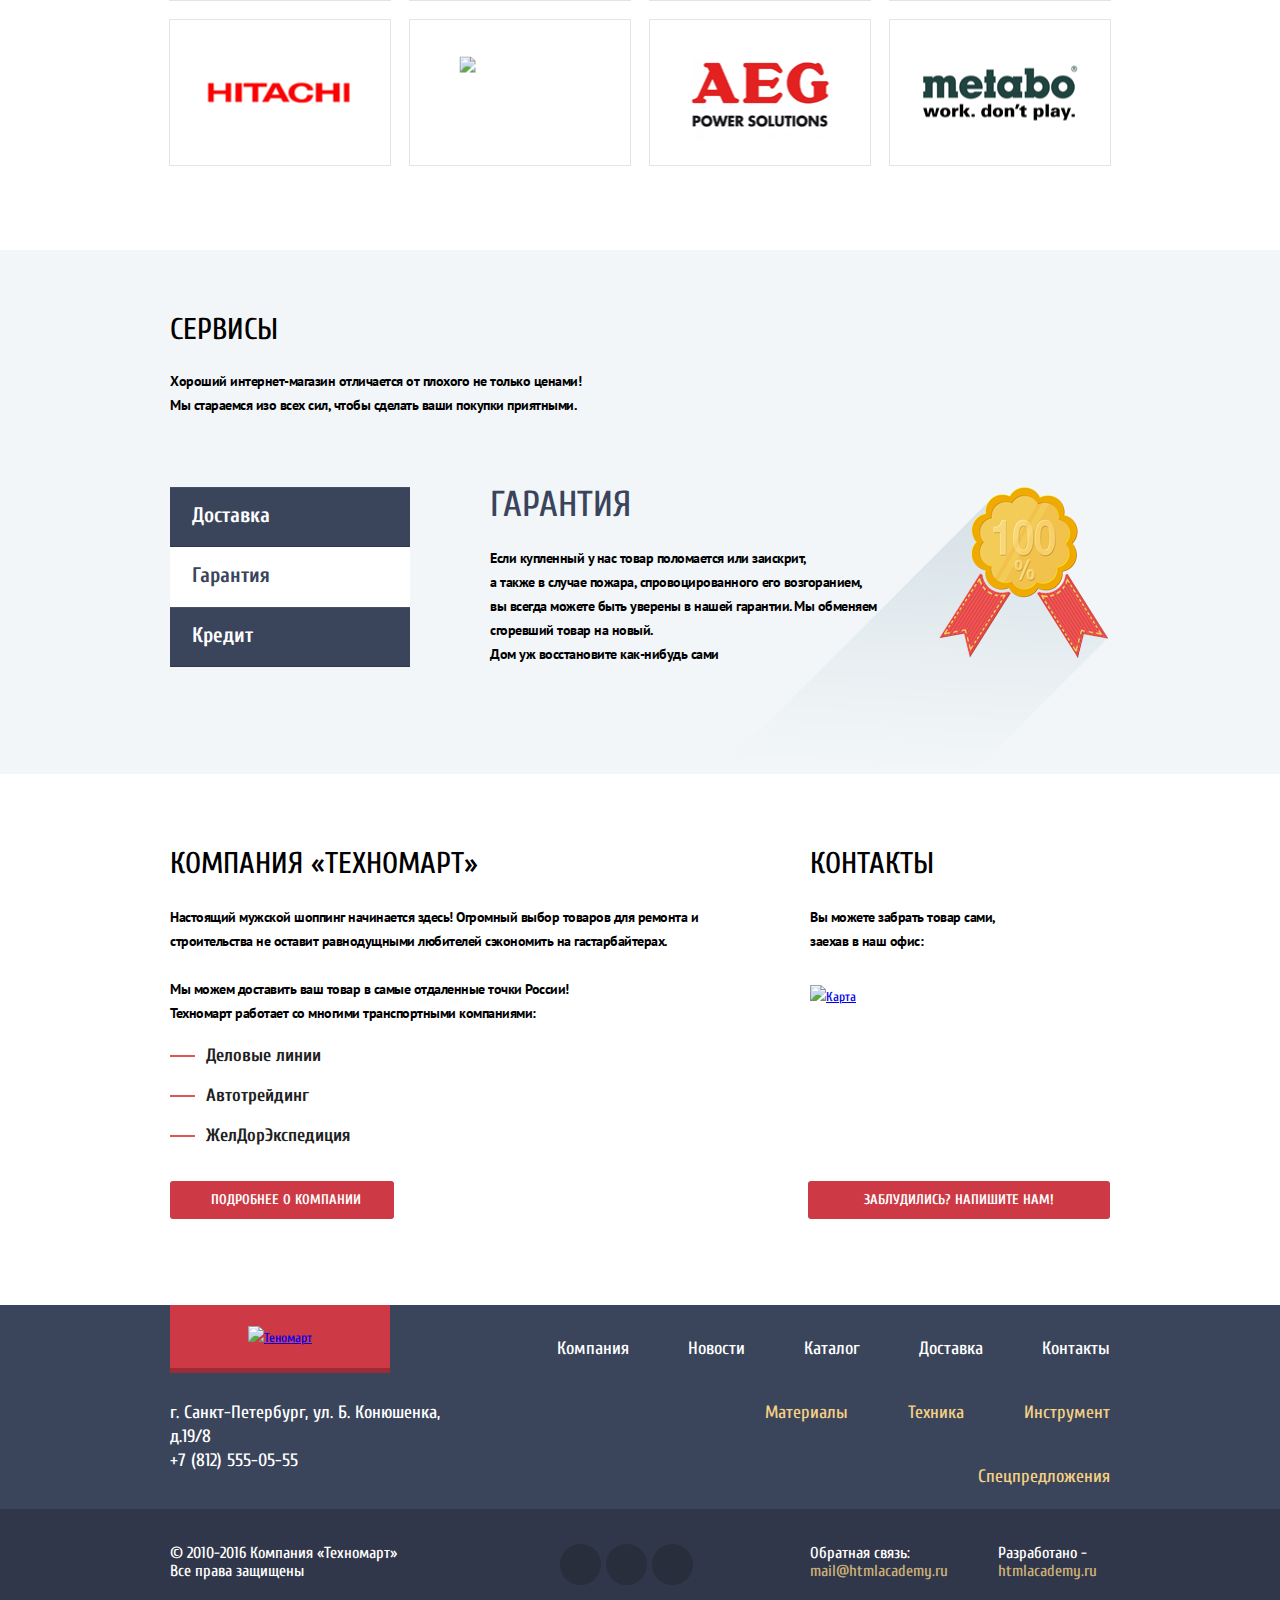
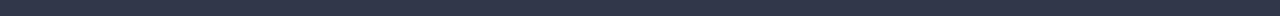
==== commit 6096d959: "Финальная правка" ====
--- a/index.html
+++ b/index.html
@@ -3,7 +3,7 @@
   <head>
 	<meta charset="utf-8">
 	<title>"Техномарт"!</title>
-	<link href="css/style.css" rel="stylesheet">
+	<link href="css/style_min.css" rel="stylesheet">
 	<link href="https://fonts.googleapis.com/css?family=Cuprum:400,400i,700,700i&amp;subset=cyrillic" rel="stylesheet">
 	<link href="https://fonts.googleapis.com/css?family=PT+Sans:400,700&amp;subset=cyrillic" rel="stylesheet">
   </head>
@@ -370,7 +370,7 @@
       <button class="btn go-on" type="submit">Продолжить покупки</button>
   	</div>
     <div class="modal-overlay"></div>
-	<script src="js/popup.js"></script>
+	<script src="js/popup_min.js"></script>
 	<script src="https://api-maps.yandex.ru/services/constructor/1.0/js/?sid=vYNqRQNbeDPjOK9BEYseL41phqefEYxU&amp;width=940&amp;height=446&amp;lang=ru_RU&amp;sourceType=constructor&amp;scroll=true&amp;id=yandex-map"></script>
   </body>
 </html>--- a/css/style_min.css
+++ b/css/style_min.css
@@ -0,0 +1 @@
+body,h2{font-family:"Cuprum",Arial,serif;font-weight:500}body{margin:0;background-color:#fff;font-size:13px;line-height:24px;color:#202121}h2{font-size:30px;line-height:30px;color:#4c5a71}.container{width:940px;padding:0 10px;margin:0 auto}.clearfix::after{content:"";display:table;clear:both}img{max-width:100%;height:auto}.header-top{min-height:42px;background-color:#30374a}.header-top .ht-logo{position:relative;float:left;width:220px;height:42px;text-align:center;padding-top:13px;margin:0;background:#cd3944;box-sizing:border-box}.header-top .ht-logo::after{content:"";position:absolute;left:0;bottom:-5px;width:100%;height:5px;background-color:#9c2b34}.header-top .ht-logo:hover{background-color:#ae2f39}.ht-logo img{width:110px;height:18px}.header-top .ht-navigation{float:left;width:570px}.ht-navigation ul{list-style:none;margin:0;padding:0;font-size:0}.hb-navigation li,.ht-navigation li{display:inline-block;font-size:17px;line-height:18px;vertical-align:top}.ht-search{position:relative;width:270px;max-height:42px}.ht-search input{width:100%;font:inherit;font-size:17px;color:#fff;padding:12px 49px;vertical-align:top;border:none;background-color:#30374a;box-sizing:border-box}::-webkit-input-placeholder{color:#fff;opacity:1}:-moz-placeholder,::-moz-placeholder{color:#fff;opacity:1}:-ms-input-placeholder{color:#fff;opacity:1}.ht-search span{position:absolute;top:12px;left:18px;width:17px;height:17px;background:url(../img/icon-search.png) no-repeat;opacity:.3}.ht-search input:focus{color:#000;border:none;background-color:#fff}.ht-bookmarks a:hover::before,.ht-busket a:hover::before,.ht-search input:hover+span,.ht-search:hover::before{opacity:1}.ht-search input:focus+span{opacity:1;background:url(../img/icon-search-act.png) no-repeat}.ht-bookmarks a{position:relative;width:150px;height:42px;padding-left:44px;padding-top:12px;box-sizing:border-box}.ht-bookmarks a::before,.ht-busket a::before{content:"";position:absolute;top:12px;height:16px;opacity:.3}.ht-bookmarks a::before{background:url(../img/icon-bookmark.png) no-repeat;left:17px;width:14px}.hb-navigation a,.ht-bookmarks a,.ht-busket a{display:block;color:#fff;text-decoration:none}.ht-busket a{position:relative;width:150px;height:42px;padding-left:50px;padding-top:12px;box-sizing:border-box}.ht-busket a::before{left:16px;width:17px;background:url(../img/icon-basket.png) no-repeat}.ht-bookmarks a:active,.ht-busket a:active{color:#8f9196;background-color:#1f232d}.ht-bookmarks a:active::before,.ht-busket a:active::before{opacity:.3}.ht-busket.active{background-color:#cd3944}.header-top .ht-contents{float:right;width:150px;height:42px}.ht-contents .contents{display:block;width:150px;height:42px;font-size:17px;line-height:18px;color:#fff;text-decoration:none;text-align:center;padding-top:12px;margin:0;background-color:#7aa448;box-sizing:border-box}.contents:hover{background-color:#81ba3f}.contents:active{color:#b3c3a0;background-color:#63843d}.header-bottom{min-height:279px;padding-bottom:1px;margin-bottom:59px;background-color:#f1f4f6}.header-bottom .hb-left{padding-left:52px;padding-top:3px;margin-right:20px;font-size:16px;line-height:23px;font-style:italic;font-weight:700;color:#cd3944;letter-spacing:-.5px;box-sizing:border-box}.header-bottom .hb-center,.header-bottom .hb-left{float:left;width:300px;min-height:72px;margin-top:46px;margin-bottom:39px}.hb-center .hb-tel{position:relative;display:block;width:270px;height:45px;font-size:21px;line-height:21px;letter-spacing:-.5px;padding-left:72px;padding-top:9px;font-weight:700;color:#cd3944;margin:0 0 4px;border:3px solid #fff;box-sizing:border-box}.hb-center .hb-tel::before{content:"";position:absolute;top:9px;left:12px;width:19px;height:19px;background:url(../img/icon-phone.png) no-repeat}.hb-center .hb-location{font-size:14px;line-height:24px;font-weight:700;color:#3a445b;padding-left:10px;margin:0}.header-bottom .hb-right{float:right;width:300px;min-height:72px;font-size:0;padding:0 0 0 18px;margin-top:46px;margin-bottom:39px;box-sizing:border-box}.hb-right .login-btn,.hb-right .registration-btn{position:relative;display:inline-block;font-size:21px;line-height:21px;vertical-align:top;color:#000;text-decoration:none;background-color:#fff}.hb-right .login-btn{margin-right:9px;padding:12px 25px 11px 48px}.hb-right .login-btn::before{content:"";position:absolute;top:14px;left:14px;width:20px;height:17px;background:url(../img/icon-login.png) no-repeat}.hb-right .registration-btn{width:150px;padding:12px 9px 12px 25px;box-sizing:border-box}.hb-right .login-btn:hover,.hb-right .registration-btn:hover{color:#cd3944}.hb-right .login-btn:hover::before{background:url(../img/icon-login_active.png) no-repeat}.hb-right .login-btn:active,.hb-right .registration-btn:active{color:#c4c4c4}.hb-navigation{margin-bottom:58px;background-color:#3a445b;clear:both}.hb-navigation ul{font-size:0;list-style:none;margin:0;padding:0;border-bottom:5px solid #30374a}.hb-navigation a{padding:20px 31px 17px 30px}.hb-navigation li:first-child a{padding-left:50px}.hb-navigation li:last-child a{padding-right:50px}.hb-navigation a:hover{background:#30374a}.hb-navigation .active,.hb-navigation a:active{color:#8b8e96;background:#30374a}.features{min-height:410px;margin-bottom:53px}.features .features-item{width:300px;height:123px;margin:0 20px 20px 0}.features .feature-first{position:relative;float:left;background:#e4b03d url(../img/paint.png) no-repeat 213px 31px}.feature-fifth b,.feature-first b,.feature-forth b,.feature-second b,.feature-third b{display:inline-block;font-size:24px;font-weight:700;color:#fff;margin:24px 50px 16px 22px}.feature-fifth a,.feature-first a,.feature-forth a,.feature-second a,.feature-third a{display:inline-block;height:38px;width:135px;font-size:14px;line-height:38px;text-align:center;color:#fff;text-transform:uppercase;text-decoration:none;margin-left:24px;background-color:rgba(205,158,55,.7);border-radius:3px 3px;cursor:pointer}.features-item a:hover{background-color:#000;opacity:.2}.features-item a:active{background-color:#000;opacity:.3}.features .feature-second{float:left;background:#72addb url(../img/drel.png) no-repeat 197px 33px}.feature-second a{background-color:#669bc5}.features .feature-third{float:left;margin-right:0;background:#b878cd url(../img/tractor.png) no-repeat 191px 31px}.feature-third a{background-color:#a56cb8}.features .feature-forth{float:right;margin-right:0;background:#9ed07d url(../img/busket.png) no-repeat 196px 26px}.feature-forth a{background-color:#8ebb70}.features .feature-fifth{float:right;margin:0;background:#e5b03d url(../img/bus.png) no-repeat 191px 32px}.feature-fifth a{background-color:#ce9e37}.features .features-item-big{position:relative;float:left;width:620px;height:266px;margin:0 20px 0 0}.slides .slide{position:absolute;top:0;left:0;width:100%;height:100%;overflow:hidden;background-color:#756a5e}.features-item-big a,.features-item-big b{display:inline-block;color:#fff;font-weight:700;text-transform:uppercase}.features-item-big b{margin:26px 80px 5px 25px;font-size:36px;line-height:30px;padding:0}.features-item-big p{display:block;font-family:"PT Sans","Arial",sans-serif;font-size:18px;line-height:24px;color:#fff;text-decoration:none;padding:0;margin:0 0 0 25px}.features-item-big a{position:absolute;left:25px;bottom:22px;font-size:14px;line-height:18px;text-decoration:none;padding:10px 42px 10px 49px;background-color:#cd3944;border-radius:3px 3px}.features-item-big a:hover{background-color:#ae2f39}.features-item-big a:active{background-color:#a02c35}.slider-controls{position:absolute;bottom:36px;left:50%;text-align:center;width:100px;height:10px;margin-left:-50px;z-index:100}.features-item-big input[type=radio]{position:absolute;opacity:0}.slider-controls label{display:inline-block;width:6px;height:6px;vertical-align:top;margin:0 4px;border:2px solid #fff;border-radius:50%;background:#fff;cursor:pointer}#btn-1:checked~.slider-controls label[for=btn-1],#btn-2:checked~.slider-controls label[for=btn-2]{background:#cd3944}.features-item-big::after,.features-item-big::before{position:absolute;content:"";top:50%;margin-top:-20px;width:22px;height:40px}.features-item-big::before{left:26px;background:url(../img/icon-left.png) no-repeat;z-index:1001}.features-item-big::after{right:21px;background:url(../img/icon-right.png) no-repeat}.slides .slide:nth-child(1){background:#e4b03d url(../img/big.jpg) no-repeat}.slides .slide:nth-child(2){background:#e4b03d url(../img/big-2.jpg) no-repeat}.slide{display:none}#btn-1:checked~.slides .slide:nth-child(1),#btn-2:checked~.slides .slide:nth-child(2),#btn-3:checked~.slides .slide:nth-child(3),#point-1:checked~.content-indeed .point:nth-child(1),#point-2:checked~.content-indeed .point:nth-child(2),#point-3:checked~.content-indeed .point:nth-child(3){display:block}.popular{min-height:428px;font-size:0;margin-bottom:20px}.popular-header{min-height:89px;margin-bottom:20px;background-color:#f5f2ec}.popular-header h2{float:left;font-size:30px;color:#3a445c;line-height:30px;text-transform:uppercase;margin:29px 200px 0 25px}.popular-header .main-btn{float:right;font-size:14px;line-height:18px;color:#fff;font-weight:700;text-decoration:none;text-transform:uppercase;vertical-align:top;padding:11px 47px 9px 55px;margin-top:25px;margin-right:24px;background-color:#cd3944;border-radius:3px 3px;left:25px;bottom:22px}.popular-item{display:inline-block;width:220px;font-size:18px;vertical-align:top;margin-right:20px}.catalog-item,.popular-item{position:relative;min-height:318px;line-height:20px;font-weight:700;text-align:center;box-shadow:0 0 0 1px #e4e4e4}.popular-item:last-child{margin-right:0}.catalog-item .flag,.features .flag,.popular-item .flag{position:absolute;top:-1px;right:-1px;width:60px;height:60px;text-indent:-1000px;overflow:hidden;z-index:20}.catalog-item .flag-new,.features .flag-new,.popular-item .flag-new{background:url(../img/new-flag.png) no-repeat 0 0}.catalog-item .action,.popular-item .action{position:absolute;top:0;left:0;width:220px;height:90px;padding:42px 0;background-color:rgba(255,255,255,.99);z-index:10}.popular-item .buy{color:#fff;border-bottom-color:#367315}.popular-item .bookmark,.popular-item .buy{display:block;position:relative;width:135px;font-family:"Cuprum",sans-serif;font-size:14px;font-weight:400;line-height:18px;text-decoration:none;text-transform:uppercase;padding:11px 0;margin:0 auto 8px;border:3px solid #63a63e;border-radius:3px;background-color:#63a63e}.catalog-item .buy{color:#fff;border-bottom-color:#367315}.catalog-item .bookmark,.catalog-item .buy{display:block;position:relative;width:135px;font-family:"Cuprum",sans-serif;font-size:14px;font-weight:400;line-height:18px;text-decoration:none;text-transform:uppercase;padding:11px 0;margin:0 auto 8px;border:3px solid #63a63e;border-radius:3px;background-color:#63a63e}.catalog-item .buy::before,.popular-item .buy::before{content:"";position:absolute;top:10px;left:14px;width:17px;height:16px;background:url(../img/icon-basket.png) no-repeat;opacity:.3}.catalog-item .buy:active::before,.catalog-item .buy:hover::before,.popular-item .buy:active::before,.popular-item .buy:hover::before{opacity:1}.catalog-item .bookmark,.popular-item .bookmark{color:#32425c;border-bottom-color:#63a63e;background:#fff}.catalog-item .buy:hover,.popular-item .buy:hover{border-color:#81ba3f #81ba3f #367315;background-color:#81ba3f}.catalog-item .buy:active,.popular-item .buy:active{border-color:#63843d;background-color:#63843d}.catalog-item .bookmark:hover,.popular-item .bookmark:hover{border-color:#3a445b}.catalog-item .bookmark:active,.popular-item .bookmark:active{color:#c4c7cd;border-color:#c4c7cd}.catalog-item .action,.popular-item .action{display:none}.catalog-item:hover .action,.popular-item:hover .action{display:block}.catalog-item:hover,.popular-item:hover{box-shadow:0 0 5px 5px #e4e4e4}.catalog-item .image,.popular-item .image{width:220px;height:165px}.catalog-item img,.popular-item img{max-width:100%}.catalog-item .discount,.catalog-item .title,.popular-item .discount,.popular-item .title{min-height:38px;font-size:18px;font-family:"PT Sans","Arial",sans-serif;font-weight:700;line-height:20px;padding:0 31px;margin-top:13px;margin-bottom:12px}.catalog-item .discount,.popular-item .discount{min-height:20px;color:#999;font-size:17px;line-height:18px;text-decoration:line-through;padding:0;margin-top:12px;margin-bottom:6px}.popular-item .price{font-family:"PT Sans","Arial",sans-serif;font-weight:700;line-height:20px;color:#fff;padding:10px 30px;border-radius:3px;background:#ee3643;box-sizing:border-box}.catalog-item .price,.popular-item .price{position:relative;width:140px;margin:6px auto 20px}.catalog-item .lower,.popular-item .lower{margin-top:43px}.catalog-item .price:after,.popular-item .price:after{content:"";position:absolute;top:0;right:-20px;width:0;height:0;border:20px solid #fff;border-left-color:#ee3643}.manufacturers{min-height:420px;margin-bottom:65px}.manufacturers .main-btn{padding:10px 62px 10px 71px}.popular-header .main-btn:hover{background-color:#ae2f39}.popular-header .main-btn:active{background-color:#a02c35}.manufacturers .name-list{font-size:0;text-align:center}.name-list a{display:inline-block;position:relative;width:220px;height:145px;vertical-align:top;margin-right:20px;margin-bottom:20px;box-shadow:0 0 0 1px #e4e4e4}.name-list img{position:absolute;top:50%;left:50%;-webkit-transform:translate(-50%,-50%);-ms-transform:translate(-50%,-50%);transform:translate(-50%,-50%)}.manufacturers a:nth-child(4n){margin-right:0}.name-list a:hover{box-shadow:0 0 5px 5px #e4e4e4}.name-list a:active{opacity:.3}.index-content-first{position:relative;min-height:522px;padding:1px;margin-bottom:75px}.index-content-first,.index-content-first .container{background-color:#f3f6f8}.content-services{min-height:100px;margin-top:64px;margin-bottom:70px}.content-services h2{font-size:30px;color:#000;line-height:30px;text-transform:uppercase;margin:0 0 24px}.content-menu{position:relative;float:left;width:730px;min-height:250px;margin:0 0 35px}.content-menu .menu{float:left;width:240px;min-height:185px;margin-right:80px}.content-menu label{display:block;width:240px;color:#fff;font-size:21px;line-height:30px;font-weight:700;text-decoration:none;padding:12px 23px 16px 22px;border-top:1px solid #475168;border-bottom:1px solid #30374a;background-color:#3a445b;cursor:pointer;box-sizing:border-box}.content-menu label:hover,.content-menu li:hover{background-color:#30374a}#point-1:checked~.menu label[for=point-1],#point-2:checked~.menu label[for=point-2],#point-3:checked~.menu label[for=point-3]{color:#3a445b;background:#fff;border-color:#fff}.content-menu input[type=radio]{opacity:0}.content-menu .menu::after{content:"";position:absolute;top:-30px;left:230px;height:272px;width:110px;background:url(../img/shadow.png) no-repeat}.content-indeed{position:relative;float:left;width:400px;min-height:185px;margin:0}.content-indeed h2{font-size:36px;line-height:36px;color:#3a445c;text-transform:uppercase;margin:0 0 23px}.content-indeed .btn{display:inline-block;width:195px;font-family:"Cuprum",Arial,serif;font-size:14px;line-height:18px;text-align:center;color:#fff;text-transform:uppercase;text-decoration:none;padding:11px 40px;border:none;border-radius:3px;background-color:#cd3944;box-sizing:border-box;cursor:pointer}.content-indeed .btn:active,.content-indeed .btn:hover{background-color:#9c2b34}.content-indeed .point{display:none}.content-menu [class^=font-]{position:absolute;top:0;right:-230px;width:490px;height:287px;display:none}.content-menu .font-1{background:url(../img/bus-1.png) no-repeat}.content-menu .font-2{background:url(../img/medal.png) no-repeat 80px 0}.content-menu .font-3{background:url(../img/credit.png) no-repeat 20px 0}#point-1:checked+.font-1,#point-2:checked+.font-2,#point-3:checked+.font-3{display:block}.content-indeed p,.content-second-left p,.content-second-right p,.content-services p{font-family:"PT Sans","Arial",sans-serif;font-size:14px;line-height:24px;font-weight:550;letter-spacing:-.5px;color:#000;margin:0 0 30px}.index-content-second{position:relative;min-height:370px;margin-bottom:86px}.index-content-second h2{font-size:30px;color:#000;line-height:30px;text-transform:uppercase;margin:0 0 26px}.content-second-left p{margin-bottom:24px}.content-second-right p{margin-bottom:32px}.content-second-left .second-p{margin-bottom:11px}.content-second-left{float:left;width:560px;margin-right:80px}.content-second-left ul{list-style:none;padding:0;margin:0}.content-second-left li{position:relative;font-size:18px;font-weight:700;line-height:20px;padding:10px 36px}.content-second-left li::before{content:"";position:absolute;top:19px;left:0;width:25px;height:2px;background-color:#db575a}.content-second-right{float:right;width:300px;margin:0}.content-second-right img{height:158px;width:300px}.index-content-second .main-btn{position:absolute;font-size:14px;line-height:18px;color:#fff;font-weight:700;text-decoration:none;text-transform:uppercase;padding:10px 33px 10px 41px;border-radius:3px 3px;background-color:#cd3944}.content-second-left .main-btn{bottom:0;left:10px}.content-second-right .main-btn{padding:10px 56px;bottom:0;right:10px}.index-content-second .main-btn:hover{background-color:#ae2f39}.index-content-second .main-btn:active{background-color:#a02c35}.footer-top{min-height:193px;background-color:#3a445b}.footer-top .logo-address{float:left;width:315px;min-height:190px}.logo-address .ht-logo{display:block;width:220px;height:68px;text-align:center;background:#cd3944;padding-top:21px;margin:0;border-bottom:5px solid #9c2b34;box-sizing:border-box}.logo-address .ht-logo:hover{background-color:#ae2f39}.header-top .ht-logo:active{background-color:#a02c35}.logo-address p{font-size:18px;line-height:24px;color:#fff;margin-top:28px}.footer-top .ft-nav-first{float:right;width:620px}.ft-nav-first ul,.ft-nav-second ul{list-style:none;text-align:right;font-size:0;padding:0;margin:0}.ft-nav-first li,.ft-nav-second li{display:inline-block;font-size:18px;line-height:24px;vertical-align:top}.ft-nav-first a,.ft-nav-second a{display:block;color:#fff;text-decoration:none;padding-left:59px;padding-top:32px;padding-bottom:20px}.footer-top .ft-nav-second{float:right;width:590px}.ft-nav-second a{color:#f3d084;padding-left:60px;padding-top:20px}.ft-nav-first a:hover,.ft-nav-second a:hover{text-decoration:underline}.ft-nav-first a:active,.ft-nav-second a:active{opacity:.3;text-decoration:none}.footer-bottom{min-height:107px;font-size:16px;line-height:18px;color:#fff;padding-top:35px;background-color:#31374a;box-sizing:border-box}.footer-info,.footer-social{float:left;width:300px;margin-right:90px;min-height:43px}.footer-social{width:170px;margin-right:80px}.footer-social .social-btn{display:inline-block;width:41px;height:41px;vertical-align:top;margin-right:1px;border-radius:50%;background:#282e3c url(../img/spritesheet.png) no-repeat;transition:background-color .2s}.footer-social .social-btn-vk{background-position:0 -70px}.footer-social .social-btn-fb{background-position:5px 0}.footer-social .social-btn-inst{background-position:2px -36px}.footer-social .social-btn:active,.footer-social .social-btn:hover{background-color:#cd3944}.footer-mail{float:left;width:150px;min-height:43px}.footer-bottom .btn{color:#ccb178;text-decoration:none}.footer-bottom a:hover{text-decoration:underline}.footer-bottom a:active{color:#cd3944;text-decoration:none}.footer-copyright p,.footer-mail p{margin:0}.footer-copyright{float:right;width:112px;min-height:43px}.hb-right.catalog-page{float:right;margin-right:15px;margin-bottom:10px}.hb-right .account,.hb-right .my-account{display:block;color:#000;text-decoration:none}.hb-right .my-account{position:relative;min-height:42px;font-size:21px;line-height:18px;margin-bottom:7px;background-color:#fff;width:300px}.hb-right .account{height:42px;width:220px;text-align:center;padding-top:12px;margin-left:40px;box-sizing:border-box}.hb-right .account:active{color:#c4c4c4}.hb-right .link-profile{position:absolute;top:13px;left:14px;width:20px;height:18px;background:url(../img/icon-user.png) no-repeat}.hb-right .link-deauto{position:absolute;top:13px;right:11px;width:20px;height:17px;background:url(../img/icon-login.png) no-repeat}.hb-right .link-profile:hover{background:url(../img/icon-user-active.png) no-repeat}.hb-right .link-profile:active{background:url(../img/icon-user.png) no-repeat}.hb-right .link-deauto:hover{background:url(../img/icon-login_active.png) no-repeat}.hb-right .link-deauto:active{background:url(../img/icon-login.png) no-repeat}.hb-right .my-account:active{color:#c4c4c4}.hb-right .my-accounts,.hb-right .my-cabinet{display:inline-block;font-size:16px;line-height:18px;color:#3a445b;font-weight:700;vertical-align:top;padding:0;margin-left:16px;margin-right:28px}.hb-right .my-cabinet{position:relative;margin-left:0}.hb-right .my-accounts:hover,.hb-right .my-cabinet:hover{color:#ce3945}.hb-right .my-accounts:active,.hb-right .my-cabinet:active{color:#c3c3c3}.hb-right .my-cabinet::before{position:absolute;content:"";top:6px;left:-15px;width:4px;height:4px;background-color:#3a445b;border-radius:50%}.header-bottom.catalog{margin-bottom:16px}.breadcrumbs{list-style:none;padding:0;margin:0 0 17px}.breadcrumbs li{position:relative;display:inline-block;white-space:nowrap;vertical-align:top;padding-right:13px;padding-left:13px;margin-right:10px}.breadcrumbs li:first-child{padding-left:0}.breadcrumbs li::after{content:"";position:absolute;top:5px;right:-10px;width:8px;height:12px;background:url(../img/icon-right-bread.png) no-repeat}.breadcrumbs .current::after{display:none}.breadcrumbs a,.filter-form .filter-topic{font-family:"PT Sans","Arial",sans-serif;font-size:13px}.breadcrumbs a{color:#000;text-decoration:none;text-transform:uppercase;line-height:18px}.content-name{min-height:88px;padding-top:1px;margin-bottom:20px;background-color:#f3f6f8}.content-name h2{font-size:30px;color:#3a445c;line-height:30px;text-transform:uppercase;margin:28px 0 0 28px}.catalog-content .filter-form{float:left;width:220px;min-height:750px;font-family:"PT Sans","Arial",sans-serif;text-transform:uppercase;margin-right:20px}.filter-form .filter-topic{min-height:38px;line-height:38px;padding-left:19px;padding-bottom:1px;margin:0 0 10px;background-color:#f5f2ec;box-sizing:border-box}.catalog-content h3{font-size:17px;line-height:30px;padding:0;margin:0 0 15px}.filter-range{width:220px;height:130px;padding-bottom:1px;margin-bottom:20px}.price-controls{position:relative;height:40px;width:220px;font-size:0}.price-controls label{display:inline-block;width:97px;color:#000;vertical-align:top;cursor:pointer;margin-right:26px;background-color:#f5f2ec}.price-controls label:last-child{margin-right:0}.price-controls input{width:85px;font-size:17px;line-height:18px;text-align:center;padding:9px 0;border:none;background:0 0}.price-controls::after,.range-controls .scale{position:absolute;top:50%;left:50%;-webkit-transform:translate(-50%,-50%);-ms-transform:translate(-50%,-50%);transform:translate(-50%,-50%)}.price-controls::after{content:"";background:#000;width:10px;height:1px}.range-controls{position:relative;height:80px;width:220px;margin-bottom:10px;background-color:#f5f2ec}.range-controls .scale{height:2px;width:180px;background:#d7dbdd}.range-controls .bar{width:80%;height:2px;background:#72c979}.range-toggle{position:absolute;top:50%;margin-top:-10px;width:4px;height:4px;cursor:pointer;border-radius:50%;border:8px solid #fff;background:#a9a9a9;box-shadow:0 2px 1px 0 rgba(0,1,1,.2)}.range-toggle-min{left:20px}.range-toggle-max{left:70%}h3.second-point{margin-top:15px}.filter-form ul{list-style:none}.filter-form li,.filter-form ul{padding:0;margin:0}input[type=checkbox],input[type=radio]{display:none}input[type=checkbox]+label{position:relative;display:block;font-size:15px;line-height:20px;padding:2px 0 2px 35px;margin-bottom:18px;cursor:pointer}input[type=checkbox]+label::before{content:"";position:absolute;top:0;left:0;display:block;width:23px;height:23px;background:url(../img/icon-check-off.png) no-repeat}input[type=checkbox]:checked+label::after{content:"";position:absolute;top:0;left:0;display:block;width:27px;height:23px;background:url(../img/icon-check-on.png) no-repeat}h3.third-point{margin-top:22px}input[type=radio]+label{position:relative;display:block;font-size:15px;line-height:20px;padding-left:35px;margin-bottom:18px;cursor:pointer}input[type=radio]+label::before{content:"";position:absolute;top:0;left:0;display:block;width:17px;height:17px;border:4px solid #bfbfbf;border-radius:50%}input[type=radio]:checked+label::after{content:"";position:absolute;top:8px;left:8px;display:block;width:8px;height:8px;background-color:#bfbfbf;border-radius:50%}.all-filter li,.filter-form .btn{display:inline-block;vertical-align:top}.filter-form .btn{margin-top:37px;width:138px;height:38px;font-family:"PT Sans","Arial",sans-serif;line-height:36px;text-align:center;color:#000;text-transform:uppercase;border:1px solid #e4e4e4;border-radius:3px;background-color:#fff;cursor:pointer;font-size:13px}.filter-form .btn:active,.filter-form .btn:hover{color:#fff;background-color:#cd3944}.catalog-all{float:right;width:700px;min-height:1055px;margin-bottom:30px}.all-filter{width:700px;min-height:38px;margin-bottom:20px;box-sizing:border-box;background-color:#f5f2ec}.all-filter ul{float:right;width:460px;min-height:38px;list-style:none;padding:0;margin:0}.all-filter li{position:relative;font-size:0;margin-right:10px}.all-filter li:last-child::after,.all-filter li:last-child::before{content:"";position:absolute;top:14px;right:10px;display:block;width:11px;height:9px;background:url(../img/icon-up-dir.png) no-repeat}.all-filter li:last-child::after{right:-23px;-webkit-transform:rotate(180deg);-ms-transform:rotate(180deg);transform:rotate(180deg)}.all-filter a,.all-filter span{font-family:"PT Sans","Arial",sans-serif;font-size:13px;line-height:38px;text-transform:uppercase}.all-filter span{float:left;min-height:38px;width:140px;padding-left:19px;color:#000}.all-filter a{color:#c1bfba;text-decoration:none;margin-right:58px;border-bottom:1px dashed #cd3944}.all-filter a:hover{color:#000;border-bottom:1px solid #000}.all-filter .catalog-filter-act{color:#ce3945;border:0}.catalog-all .item-list{font-size:0}.catalog-item{display:inline-block;width:220px;height:318px;vertical-align:top;font-size:13px;margin-right:20px;margin-bottom:20px}.catalog-item:nth-child(3n){margin-right:0}.catalog-item .price,.paginator a{font-family:"PT Sans","Arial",sans-serif;font-weight:700;border-radius:3px}.catalog-item .price{padding:10px 30px;background:#ee3643;box-sizing:border-box;line-height:20px;font-size:17px;color:#fff}.paginator{clear:both;width:350px;height:38px;font-size:0;margin-left:240px;margin-bottom:60px}.paginator a{display:inline-block;min-width:38px;height:38px;text-align:center;font-size:13px;text-transform:uppercase;line-height:40px;text-decoration:none;color:inherit;vertical-align:top;margin-right:10px;border:1px solid #e4e4e4;background-color:#fff}.paginator a:last-child{padding:0 31px}.paginator a:hover{border-color:#bec5c9}.paginator a:active{color:#000;border-color:#cd3944}.paginator .active{color:#fff;background-color:#cd3944}.item-content{min-height:260px;background-color:#f3f6f8;padding-top:1px}.item-content h2{font-size:30px;color:#000;line-height:24px;text-transform:uppercase;margin-top:68px;margin-bottom:30px}.item-content p{font-family:"PT Sans","Arial",sans-serif;font-size:13px;line-height:24px;color:#000;margin:0}.modal-content{display:none;position:fixed;bottom:200px;left:50%;width:620px;height:424px;padding:48px 80px 38px;margin-left:-310px;color:#000;border-top:7px solid #cd3944;box-shadow:0 30px 50px rgba(0,0,0,.7);background-color:#fff;box-sizing:border-box;z-index:1000}.modal-content-show{display:block;-webkit-animation:bounce .6s;animation:bounce .6s}.modal-error{-webkit-animation:shake .5s;animation:shake .5s}.add-to-cart{display:none;position:fixed;top:50%;-webkit-transform:translateY(-50%);-ms-transform:translateY(-50%);transform:translateY(-50%);right:50%;width:620px;height:276px;color:#000;font-size:0;padding:0 81px;margin-right:-310px;border-top:7px solid #cd3944;box-shadow:0 30px 50px rgba(0,0,0,.7);background-color:#fff;box-sizing:border-box;z-index:1000}.add-to-cart-show{display:block}.add-to-cart p{position:relative;font-size:30px;line-height:30px;color:#000;margin:60px 40px 100px 100px}.add-to-cart span{position:absolute;top:40px;width:64px;height:64px;border-radius:50%;background:#7aa448 url(../img/done.png) no-repeat 50% 50%;z-index:1001}.add-to-cart::after,.modal-content::after{content:"";position:absolute;bottom:0;left:0;width:620px;height:112px;background-color:#f1f1f1;z-index:1001}.add-to-cart-close,.map-close,.modal-content-close{position:absolute;top:9px;right:8px;width:21px;height:21px;font-size:0;border:0;background-color:transparent;cursor:pointer}.map-close{z-index:1000}.add-to-cart-close::after,.add-to-cart-close::before,.map-close::after,.map-close::before,.modal-content-close::after,.modal-content-close::before{content:"";position:absolute;top:6px;right:0;width:25px;height:4px;border-radius:1px;background-color:#cd3944}.add-to-cart-close::before,.map-close::before,.modal-content-close::before{-webkit-transform:rotate(45deg);-ms-transform:rotate(45deg);transform:rotate(45deg)}.add-to-cart-close::after,.map-close::after,.modal-content-close::after{-webkit-transform:rotate(-45deg);-ms-transform:rotate(-45deg);transform:rotate(-45deg)}.modal-content .feedback-form{margin-top:0;margin-bottom:0}.feedback-form .btn{position:relative;width:100%;font-family:"Cuprum",Arial,serif;font-size:14px;line-height:18px;text-align:center;color:#fff;text-transform:uppercase;padding:12px 199px;margin-top:60px;border:none;border-radius:6px/2px;background-color:#cd3944;cursor:pointer;z-index:1002}.add-to-cart .btn:hover,.feedback-form .btn:hover{background-color:#ae2f39}.add-to-cart .btn,.add-to-cart .go-on{display:inline-block;text-align:center;vertical-align:top;padding:12px 40px;box-sizing:border-box}.add-to-cart .btn{position:relative;width:218px;font-family:"Cuprum",Arial,serif;font-size:14px;line-height:18px;text-transform:uppercase;text-decoration:none;border:none;border-radius:6px/2px;cursor:pointer;z-index:1002;color:#fff;margin-right:20px;background-color:#cd3944}.add-to-cart .go-on{color:#000;margin-right:0;background-color:#fff}.modal-content .half-width{margin-bottom:18px;width:220px;height:65px;font-size:18px;line-height:18px}.modal-content .user-name{float:left}.modal-content .user-mail{float:right}.modal-content .full-width{clear:both;margin-bottom:0;font-size:18px;line-height:18px}.feedback-form input[type=text],.feedback-form textarea{font-family:"PT Sans","Arial",sans-serif;color:#989898;font-size:13px;line-height:18px;border-radius:3px;border:2px solid #d7dbdd;background-color:#fff}.feedback-form input[type=text]{width:220px;box-sizing:border-box;padding:8px 15px;margin-top:8px}.feedback-form textarea{padding:8px 40px 8px 15px;margin-top:6px}.modal-content-map{display:none;position:fixed;bottom:350px;left:50%;margin-left:-470px;width:940px;height:446px;box-shadow:0 0 15px rgba(0,0,0,.5);background:#e9e5dc url(../img/map-1.jpg) no-repeat;z-index:1003}.modal-content-map-show{display:block}.modal-overlay{display:none;position:fixed;top:0;left:0;width:100%;height:100%;background:rgba(0,0,0,.3);z-index:999}.modal-overlay-show{display:block}@-webkit-keyframes bounce{0%{-webkit-transform:translateX(-2000px);transform:translateX(-2000px)}70%{-webkit-transform:translateX(30px);transform:translateX(30px)}90%{-webkit-transform:translateX(-10px);transform:translateX(-10px)}to{-webkit-transform:translateX(0);transform:translateX(0)}}@keyframes bounce{0%{-webkit-transform:translateX(-2000px);transform:translateX(-2000px)}70%{-webkit-transform:translateX(30px);transform:translateX(30px)}90%{-webkit-transform:translateX(-10px);transform:translateX(-10px)}to{-webkit-transform:translateX(0);transform:translateX(0)}}@-webkit-keyframes shake{0%,to{-webkit-transform:translateX(0);transform:translateX(0)}10%,30%,50%,70%,90%{-webkit-transform:translateX(-10px);transform:translateX(-10px)}20%,40%,60%,80%{-webkit-transform:translateX(10px);transform:translateX(10px)}}@keyframes shake{0%,to{-webkit-transform:translateX(0);transform:translateX(0)}10%,30%,50%,70%,90%{-webkit-transform:translateX(-10px);transform:translateX(-10px)}20%,40%,60%,80%{-webkit-transform:translateX(10px);transform:translateX(10px)}}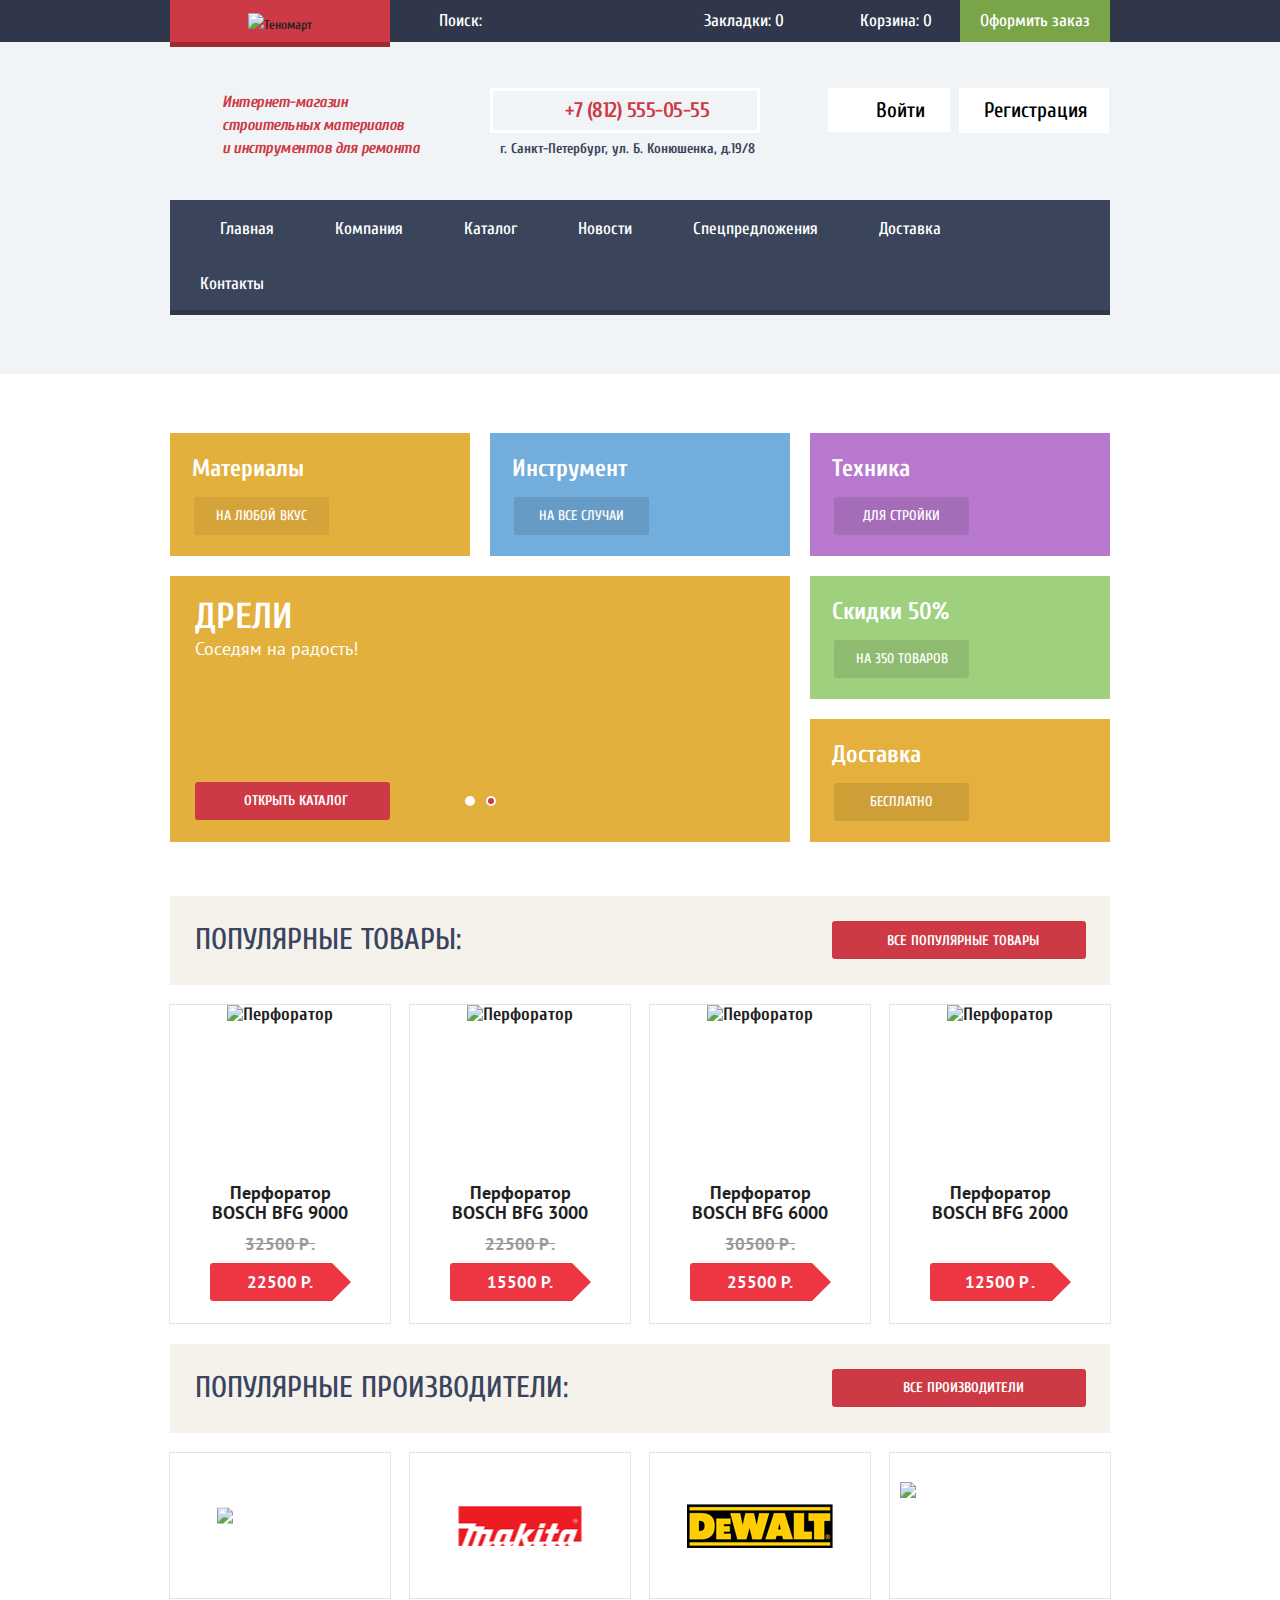
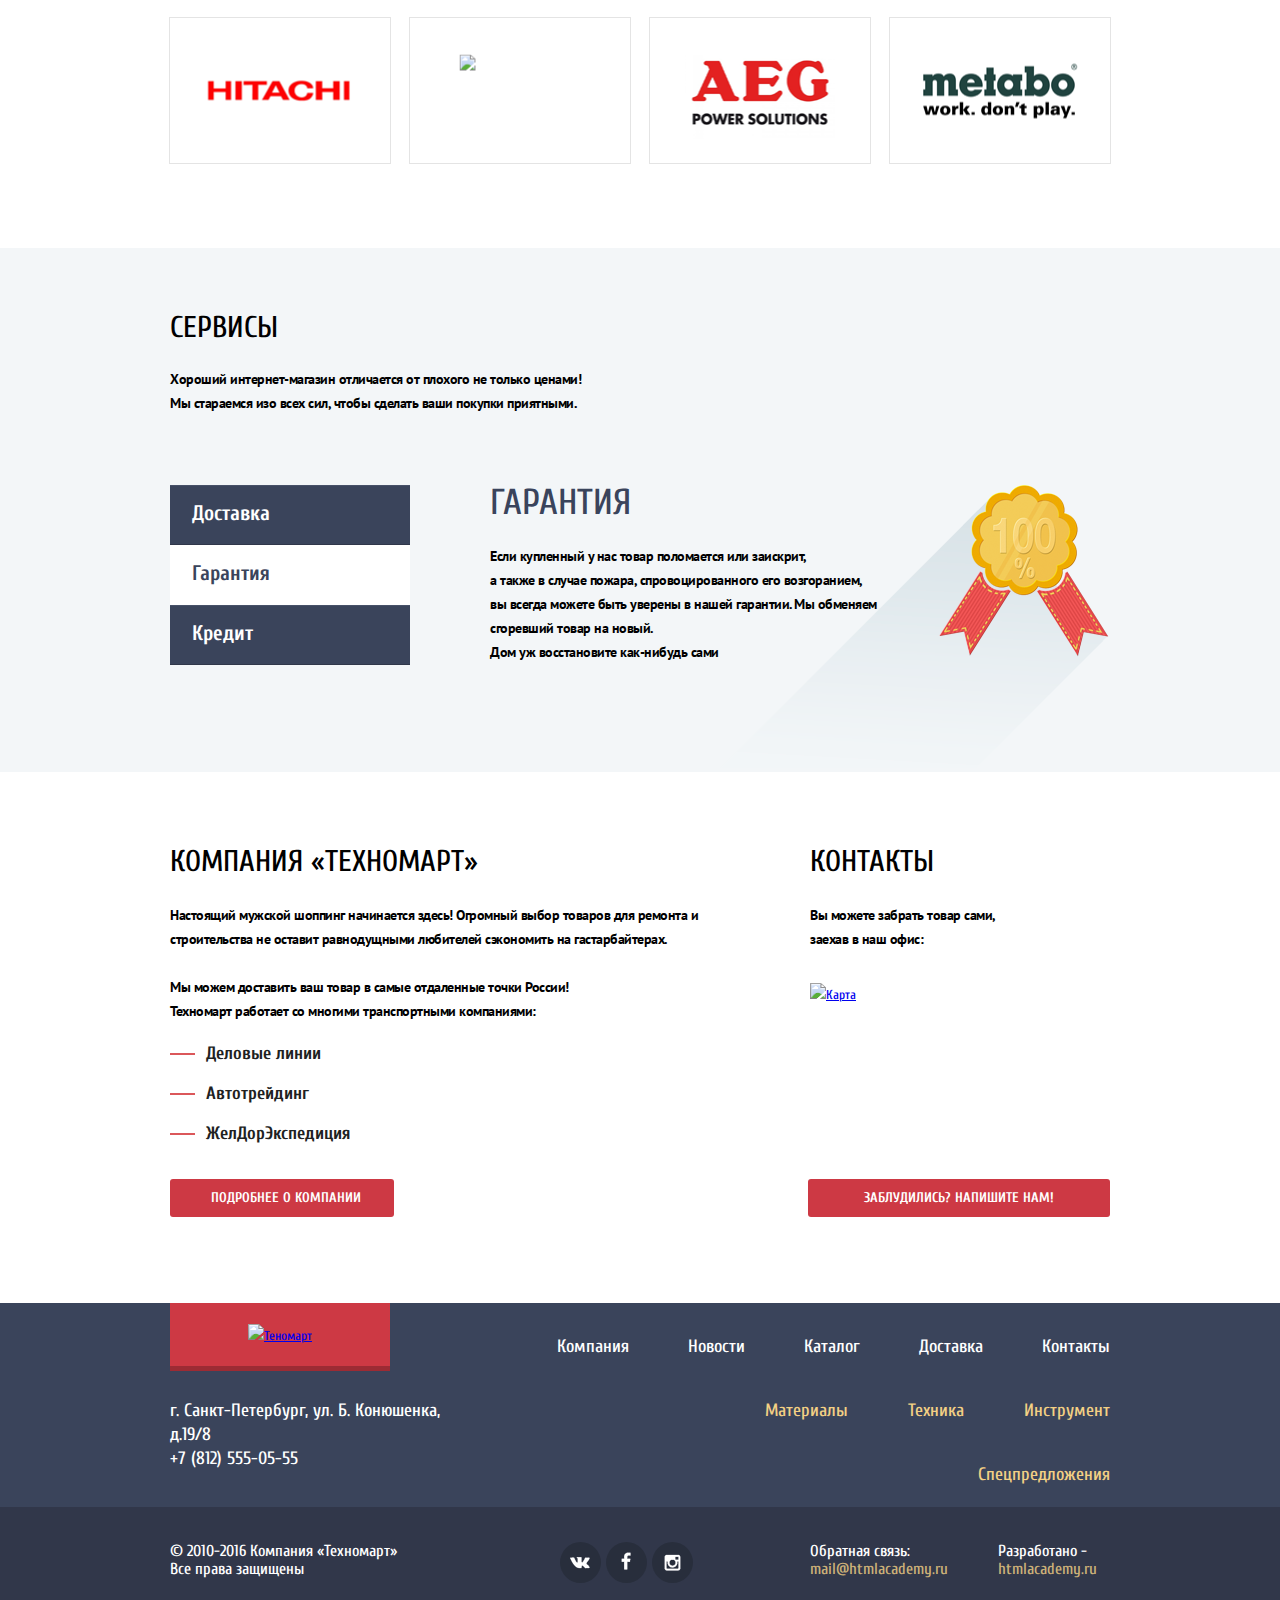
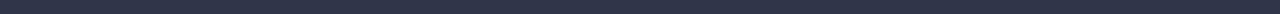
==== commit baf10d5a: "Подправлено" ====
--- a/index.html
+++ b/index.html
@@ -81,15 +81,15 @@
 	    <section class="features clearfix">
     	  <div class="features-item feature-first">
     	    <div class="flag flag-new">Новинка</div>
-		    <b>Материалы</b>
+		    <b class="same-name">Материалы</b>
 		    <a class="features-btn" href="#">На любой вкус</a>
 		  </div>
 		  <div class="features-item feature-second">
-		    <b>Инструмент</b>
+		    <b class="same-name">Инструмент</b>
 		    <a class="features-btn" href="#">На все случаи</a>
 		  </div>
 		  <div class="features-item feature-third">
-		    <b>Техника</b>
+		    <b class="same-name">Техника</b>
 		    <a class="features-btn" href="#">Для стройки</a>
 		  </div>
 		  <div class="features-item-big">
@@ -113,11 +113,11 @@
 		    </div>
 		  </div>
 		  <div class="features-item feature-forth">
-		    <b>Скидки 50%</b>
+		    <b class="same-name">Скидки 50%</b>
 		    <a class="features-btn" href="#">На 350 товаров</a>
 		  </div>
 		  <div class="features-item feature-fifth">
-		    <b>Доставка</b>
+		    <b class="same-name">Доставка</b>
 		    <a class="features-btn" href="#">Бесплатно</a>
 		  </div>
 	    </section>
--- a/css/style_min.css
+++ b/css/style_min.css
@@ -1 +1 @@
-body,h2{font-family:"Cuprum",Arial,serif;font-weight:500}body{margin:0;background-color:#fff;font-size:13px;line-height:24px;color:#202121}h2{font-size:30px;line-height:30px;color:#4c5a71}.container{width:940px;padding:0 10px;margin:0 auto}.clearfix::after{content:"";display:table;clear:both}img{max-width:100%;height:auto}.header-top{min-height:42px;background-color:#30374a}.header-top .ht-logo{position:relative;float:left;width:220px;height:42px;text-align:center;padding-top:13px;margin:0;background:#cd3944;box-sizing:border-box}.header-top .ht-logo::after{content:"";position:absolute;left:0;bottom:-5px;width:100%;height:5px;background-color:#9c2b34}.header-top .ht-logo:hover{background-color:#ae2f39}.ht-logo img{width:110px;height:18px}.header-top .ht-navigation{float:left;width:570px}.ht-navigation ul{list-style:none;margin:0;padding:0;font-size:0}.hb-navigation li,.ht-navigation li{display:inline-block;font-size:17px;line-height:18px;vertical-align:top}.ht-search{position:relative;width:270px;max-height:42px}.ht-search input{width:100%;font:inherit;font-size:17px;color:#fff;padding:12px 49px;vertical-align:top;border:none;background-color:#30374a;box-sizing:border-box}::-webkit-input-placeholder{color:#fff;opacity:1}:-moz-placeholder,::-moz-placeholder{color:#fff;opacity:1}:-ms-input-placeholder{color:#fff;opacity:1}.ht-search span{position:absolute;top:12px;left:18px;width:17px;height:17px;background:url(../img/icon-search.png) no-repeat;opacity:.3}.ht-search input:focus{color:#000;border:none;background-color:#fff}.ht-bookmarks a:hover::before,.ht-busket a:hover::before,.ht-search input:hover+span,.ht-search:hover::before{opacity:1}.ht-search input:focus+span{opacity:1;background:url(../img/icon-search-act.png) no-repeat}.ht-bookmarks a{position:relative;width:150px;height:42px;padding-left:44px;padding-top:12px;box-sizing:border-box}.ht-bookmarks a::before,.ht-busket a::before{content:"";position:absolute;top:12px;height:16px;opacity:.3}.ht-bookmarks a::before{background:url(../img/icon-bookmark.png) no-repeat;left:17px;width:14px}.hb-navigation a,.ht-bookmarks a,.ht-busket a{display:block;color:#fff;text-decoration:none}.ht-busket a{position:relative;width:150px;height:42px;padding-left:50px;padding-top:12px;box-sizing:border-box}.ht-busket a::before{left:16px;width:17px;background:url(../img/icon-basket.png) no-repeat}.ht-bookmarks a:active,.ht-busket a:active{color:#8f9196;background-color:#1f232d}.ht-bookmarks a:active::before,.ht-busket a:active::before{opacity:.3}.ht-busket.active{background-color:#cd3944}.header-top .ht-contents{float:right;width:150px;height:42px}.ht-contents .contents{display:block;width:150px;height:42px;font-size:17px;line-height:18px;color:#fff;text-decoration:none;text-align:center;padding-top:12px;margin:0;background-color:#7aa448;box-sizing:border-box}.contents:hover{background-color:#81ba3f}.contents:active{color:#b3c3a0;background-color:#63843d}.header-bottom{min-height:279px;padding-bottom:1px;margin-bottom:59px;background-color:#f1f4f6}.header-bottom .hb-left{padding-left:52px;padding-top:3px;margin-right:20px;font-size:16px;line-height:23px;font-style:italic;font-weight:700;color:#cd3944;letter-spacing:-.5px;box-sizing:border-box}.header-bottom .hb-center,.header-bottom .hb-left{float:left;width:300px;min-height:72px;margin-top:46px;margin-bottom:39px}.hb-center .hb-tel{position:relative;display:block;width:270px;height:45px;font-size:21px;line-height:21px;letter-spacing:-.5px;padding-left:72px;padding-top:9px;font-weight:700;color:#cd3944;margin:0 0 4px;border:3px solid #fff;box-sizing:border-box}.hb-center .hb-tel::before{content:"";position:absolute;top:9px;left:12px;width:19px;height:19px;background:url(../img/icon-phone.png) no-repeat}.hb-center .hb-location{font-size:14px;line-height:24px;font-weight:700;color:#3a445b;padding-left:10px;margin:0}.header-bottom .hb-right{float:right;width:300px;min-height:72px;font-size:0;padding:0 0 0 18px;margin-top:46px;margin-bottom:39px;box-sizing:border-box}.hb-right .login-btn,.hb-right .registration-btn{position:relative;display:inline-block;font-size:21px;line-height:21px;vertical-align:top;color:#000;text-decoration:none;background-color:#fff}.hb-right .login-btn{margin-right:9px;padding:12px 25px 11px 48px}.hb-right .login-btn::before{content:"";position:absolute;top:14px;left:14px;width:20px;height:17px;background:url(../img/icon-login.png) no-repeat}.hb-right .registration-btn{width:150px;padding:12px 9px 12px 25px;box-sizing:border-box}.hb-right .login-btn:hover,.hb-right .registration-btn:hover{color:#cd3944}.hb-right .login-btn:hover::before{background:url(../img/icon-login_active.png) no-repeat}.hb-right .login-btn:active,.hb-right .registration-btn:active{color:#c4c4c4}.hb-navigation{margin-bottom:58px;background-color:#3a445b;clear:both}.hb-navigation ul{font-size:0;list-style:none;margin:0;padding:0;border-bottom:5px solid #30374a}.hb-navigation a{padding:20px 31px 17px 30px}.hb-navigation li:first-child a{padding-left:50px}.hb-navigation li:last-child a{padding-right:50px}.hb-navigation a:hover{background:#30374a}.hb-navigation .active,.hb-navigation a:active{color:#8b8e96;background:#30374a}.features{min-height:410px;margin-bottom:53px}.features .features-item{width:300px;height:123px;margin:0 20px 20px 0}.features .feature-first{position:relative;float:left;background:#e4b03d url(../img/paint.png) no-repeat 213px 31px}.feature-fifth b,.feature-first b,.feature-forth b,.feature-second b,.feature-third b{display:inline-block;font-size:24px;font-weight:700;color:#fff;margin:24px 50px 16px 22px}.feature-fifth a,.feature-first a,.feature-forth a,.feature-second a,.feature-third a{display:inline-block;height:38px;width:135px;font-size:14px;line-height:38px;text-align:center;color:#fff;text-transform:uppercase;text-decoration:none;margin-left:24px;background-color:rgba(205,158,55,.7);border-radius:3px 3px;cursor:pointer}.features-item a:hover{background-color:#000;opacity:.2}.features-item a:active{background-color:#000;opacity:.3}.features .feature-second{float:left;background:#72addb url(../img/drel.png) no-repeat 197px 33px}.feature-second a{background-color:#669bc5}.features .feature-third{float:left;margin-right:0;background:#b878cd url(../img/tractor.png) no-repeat 191px 31px}.feature-third a{background-color:#a56cb8}.features .feature-forth{float:right;margin-right:0;background:#9ed07d url(../img/busket.png) no-repeat 196px 26px}.feature-forth a{background-color:#8ebb70}.features .feature-fifth{float:right;margin:0;background:#e5b03d url(../img/bus.png) no-repeat 191px 32px}.feature-fifth a{background-color:#ce9e37}.features .features-item-big{position:relative;float:left;width:620px;height:266px;margin:0 20px 0 0}.slides .slide{position:absolute;top:0;left:0;width:100%;height:100%;overflow:hidden;background-color:#756a5e}.features-item-big a,.features-item-big b{display:inline-block;color:#fff;font-weight:700;text-transform:uppercase}.features-item-big b{margin:26px 80px 5px 25px;font-size:36px;line-height:30px;padding:0}.features-item-big p{display:block;font-family:"PT Sans","Arial",sans-serif;font-size:18px;line-height:24px;color:#fff;text-decoration:none;padding:0;margin:0 0 0 25px}.features-item-big a{position:absolute;left:25px;bottom:22px;font-size:14px;line-height:18px;text-decoration:none;padding:10px 42px 10px 49px;background-color:#cd3944;border-radius:3px 3px}.features-item-big a:hover{background-color:#ae2f39}.features-item-big a:active{background-color:#a02c35}.slider-controls{position:absolute;bottom:36px;left:50%;text-align:center;width:100px;height:10px;margin-left:-50px;z-index:100}.features-item-big input[type=radio]{position:absolute;opacity:0}.slider-controls label{display:inline-block;width:6px;height:6px;vertical-align:top;margin:0 4px;border:2px solid #fff;border-radius:50%;background:#fff;cursor:pointer}#btn-1:checked~.slider-controls label[for=btn-1],#btn-2:checked~.slider-controls label[for=btn-2]{background:#cd3944}.features-item-big::after,.features-item-big::before{position:absolute;content:"";top:50%;margin-top:-20px;width:22px;height:40px}.features-item-big::before{left:26px;background:url(../img/icon-left.png) no-repeat;z-index:1001}.features-item-big::after{right:21px;background:url(../img/icon-right.png) no-repeat}.slides .slide:nth-child(1){background:#e4b03d url(../img/big.jpg) no-repeat}.slides .slide:nth-child(2){background:#e4b03d url(../img/big-2.jpg) no-repeat}.slide{display:none}#btn-1:checked~.slides .slide:nth-child(1),#btn-2:checked~.slides .slide:nth-child(2),#btn-3:checked~.slides .slide:nth-child(3),#point-1:checked~.content-indeed .point:nth-child(1),#point-2:checked~.content-indeed .point:nth-child(2),#point-3:checked~.content-indeed .point:nth-child(3){display:block}.popular{min-height:428px;font-size:0;margin-bottom:20px}.popular-header{min-height:89px;margin-bottom:20px;background-color:#f5f2ec}.popular-header h2{float:left;font-size:30px;color:#3a445c;line-height:30px;text-transform:uppercase;margin:29px 200px 0 25px}.popular-header .main-btn{float:right;font-size:14px;line-height:18px;color:#fff;font-weight:700;text-decoration:none;text-transform:uppercase;vertical-align:top;padding:11px 47px 9px 55px;margin-top:25px;margin-right:24px;background-color:#cd3944;border-radius:3px 3px;left:25px;bottom:22px}.popular-item{display:inline-block;width:220px;font-size:18px;vertical-align:top;margin-right:20px}.catalog-item,.popular-item{position:relative;min-height:318px;line-height:20px;font-weight:700;text-align:center;box-shadow:0 0 0 1px #e4e4e4}.popular-item:last-child{margin-right:0}.catalog-item .flag,.features .flag,.popular-item .flag{position:absolute;top:-1px;right:-1px;width:60px;height:60px;text-indent:-1000px;overflow:hidden;z-index:20}.catalog-item .flag-new,.features .flag-new,.popular-item .flag-new{background:url(../img/new-flag.png) no-repeat 0 0}.catalog-item .action,.popular-item .action{position:absolute;top:0;left:0;width:220px;height:90px;padding:42px 0;background-color:rgba(255,255,255,.99);z-index:10}.popular-item .buy{color:#fff;border-bottom-color:#367315}.popular-item .bookmark,.popular-item .buy{display:block;position:relative;width:135px;font-family:"Cuprum",sans-serif;font-size:14px;font-weight:400;line-height:18px;text-decoration:none;text-transform:uppercase;padding:11px 0;margin:0 auto 8px;border:3px solid #63a63e;border-radius:3px;background-color:#63a63e}.catalog-item .buy{color:#fff;border-bottom-color:#367315}.catalog-item .bookmark,.catalog-item .buy{display:block;position:relative;width:135px;font-family:"Cuprum",sans-serif;font-size:14px;font-weight:400;line-height:18px;text-decoration:none;text-transform:uppercase;padding:11px 0;margin:0 auto 8px;border:3px solid #63a63e;border-radius:3px;background-color:#63a63e}.catalog-item .buy::before,.popular-item .buy::before{content:"";position:absolute;top:10px;left:14px;width:17px;height:16px;background:url(../img/icon-basket.png) no-repeat;opacity:.3}.catalog-item .buy:active::before,.catalog-item .buy:hover::before,.popular-item .buy:active::before,.popular-item .buy:hover::before{opacity:1}.catalog-item .bookmark,.popular-item .bookmark{color:#32425c;border-bottom-color:#63a63e;background:#fff}.catalog-item .buy:hover,.popular-item .buy:hover{border-color:#81ba3f #81ba3f #367315;background-color:#81ba3f}.catalog-item .buy:active,.popular-item .buy:active{border-color:#63843d;background-color:#63843d}.catalog-item .bookmark:hover,.popular-item .bookmark:hover{border-color:#3a445b}.catalog-item .bookmark:active,.popular-item .bookmark:active{color:#c4c7cd;border-color:#c4c7cd}.catalog-item .action,.popular-item .action{display:none}.catalog-item:hover .action,.popular-item:hover .action{display:block}.catalog-item:hover,.popular-item:hover{box-shadow:0 0 5px 5px #e4e4e4}.catalog-item .image,.popular-item .image{width:220px;height:165px}.catalog-item img,.popular-item img{max-width:100%}.catalog-item .discount,.catalog-item .title,.popular-item .discount,.popular-item .title{min-height:38px;font-size:18px;font-family:"PT Sans","Arial",sans-serif;font-weight:700;line-height:20px;padding:0 31px;margin-top:13px;margin-bottom:12px}.catalog-item .discount,.popular-item .discount{min-height:20px;color:#999;font-size:17px;line-height:18px;text-decoration:line-through;padding:0;margin-top:12px;margin-bottom:6px}.popular-item .price{font-family:"PT Sans","Arial",sans-serif;font-weight:700;line-height:20px;color:#fff;padding:10px 30px;border-radius:3px;background:#ee3643;box-sizing:border-box}.catalog-item .price,.popular-item .price{position:relative;width:140px;margin:6px auto 20px}.catalog-item .lower,.popular-item .lower{margin-top:43px}.catalog-item .price:after,.popular-item .price:after{content:"";position:absolute;top:0;right:-20px;width:0;height:0;border:20px solid #fff;border-left-color:#ee3643}.manufacturers{min-height:420px;margin-bottom:65px}.manufacturers .main-btn{padding:10px 62px 10px 71px}.popular-header .main-btn:hover{background-color:#ae2f39}.popular-header .main-btn:active{background-color:#a02c35}.manufacturers .name-list{font-size:0;text-align:center}.name-list a{display:inline-block;position:relative;width:220px;height:145px;vertical-align:top;margin-right:20px;margin-bottom:20px;box-shadow:0 0 0 1px #e4e4e4}.name-list img{position:absolute;top:50%;left:50%;-webkit-transform:translate(-50%,-50%);-ms-transform:translate(-50%,-50%);transform:translate(-50%,-50%)}.manufacturers a:nth-child(4n){margin-right:0}.name-list a:hover{box-shadow:0 0 5px 5px #e4e4e4}.name-list a:active{opacity:.3}.index-content-first{position:relative;min-height:522px;padding:1px;margin-bottom:75px}.index-content-first,.index-content-first .container{background-color:#f3f6f8}.content-services{min-height:100px;margin-top:64px;margin-bottom:70px}.content-services h2{font-size:30px;color:#000;line-height:30px;text-transform:uppercase;margin:0 0 24px}.content-menu{position:relative;float:left;width:730px;min-height:250px;margin:0 0 35px}.content-menu .menu{float:left;width:240px;min-height:185px;margin-right:80px}.content-menu label{display:block;width:240px;color:#fff;font-size:21px;line-height:30px;font-weight:700;text-decoration:none;padding:12px 23px 16px 22px;border-top:1px solid #475168;border-bottom:1px solid #30374a;background-color:#3a445b;cursor:pointer;box-sizing:border-box}.content-menu label:hover,.content-menu li:hover{background-color:#30374a}#point-1:checked~.menu label[for=point-1],#point-2:checked~.menu label[for=point-2],#point-3:checked~.menu label[for=point-3]{color:#3a445b;background:#fff;border-color:#fff}.content-menu input[type=radio]{opacity:0}.content-menu .menu::after{content:"";position:absolute;top:-30px;left:230px;height:272px;width:110px;background:url(../img/shadow.png) no-repeat}.content-indeed{position:relative;float:left;width:400px;min-height:185px;margin:0}.content-indeed h2{font-size:36px;line-height:36px;color:#3a445c;text-transform:uppercase;margin:0 0 23px}.content-indeed .btn{display:inline-block;width:195px;font-family:"Cuprum",Arial,serif;font-size:14px;line-height:18px;text-align:center;color:#fff;text-transform:uppercase;text-decoration:none;padding:11px 40px;border:none;border-radius:3px;background-color:#cd3944;box-sizing:border-box;cursor:pointer}.content-indeed .btn:active,.content-indeed .btn:hover{background-color:#9c2b34}.content-indeed .point{display:none}.content-menu [class^=font-]{position:absolute;top:0;right:-230px;width:490px;height:287px;display:none}.content-menu .font-1{background:url(../img/bus-1.png) no-repeat}.content-menu .font-2{background:url(../img/medal.png) no-repeat 80px 0}.content-menu .font-3{background:url(../img/credit.png) no-repeat 20px 0}#point-1:checked+.font-1,#point-2:checked+.font-2,#point-3:checked+.font-3{display:block}.content-indeed p,.content-second-left p,.content-second-right p,.content-services p{font-family:"PT Sans","Arial",sans-serif;font-size:14px;line-height:24px;font-weight:550;letter-spacing:-.5px;color:#000;margin:0 0 30px}.index-content-second{position:relative;min-height:370px;margin-bottom:86px}.index-content-second h2{font-size:30px;color:#000;line-height:30px;text-transform:uppercase;margin:0 0 26px}.content-second-left p{margin-bottom:24px}.content-second-right p{margin-bottom:32px}.content-second-left .second-p{margin-bottom:11px}.content-second-left{float:left;width:560px;margin-right:80px}.content-second-left ul{list-style:none;padding:0;margin:0}.content-second-left li{position:relative;font-size:18px;font-weight:700;line-height:20px;padding:10px 36px}.content-second-left li::before{content:"";position:absolute;top:19px;left:0;width:25px;height:2px;background-color:#db575a}.content-second-right{float:right;width:300px;margin:0}.content-second-right img{height:158px;width:300px}.index-content-second .main-btn{position:absolute;font-size:14px;line-height:18px;color:#fff;font-weight:700;text-decoration:none;text-transform:uppercase;padding:10px 33px 10px 41px;border-radius:3px 3px;background-color:#cd3944}.content-second-left .main-btn{bottom:0;left:10px}.content-second-right .main-btn{padding:10px 56px;bottom:0;right:10px}.index-content-second .main-btn:hover{background-color:#ae2f39}.index-content-second .main-btn:active{background-color:#a02c35}.footer-top{min-height:193px;background-color:#3a445b}.footer-top .logo-address{float:left;width:315px;min-height:190px}.logo-address .ht-logo{display:block;width:220px;height:68px;text-align:center;background:#cd3944;padding-top:21px;margin:0;border-bottom:5px solid #9c2b34;box-sizing:border-box}.logo-address .ht-logo:hover{background-color:#ae2f39}.header-top .ht-logo:active{background-color:#a02c35}.logo-address p{font-size:18px;line-height:24px;color:#fff;margin-top:28px}.footer-top .ft-nav-first{float:right;width:620px}.ft-nav-first ul,.ft-nav-second ul{list-style:none;text-align:right;font-size:0;padding:0;margin:0}.ft-nav-first li,.ft-nav-second li{display:inline-block;font-size:18px;line-height:24px;vertical-align:top}.ft-nav-first a,.ft-nav-second a{display:block;color:#fff;text-decoration:none;padding-left:59px;padding-top:32px;padding-bottom:20px}.footer-top .ft-nav-second{float:right;width:590px}.ft-nav-second a{color:#f3d084;padding-left:60px;padding-top:20px}.ft-nav-first a:hover,.ft-nav-second a:hover{text-decoration:underline}.ft-nav-first a:active,.ft-nav-second a:active{opacity:.3;text-decoration:none}.footer-bottom{min-height:107px;font-size:16px;line-height:18px;color:#fff;padding-top:35px;background-color:#31374a;box-sizing:border-box}.footer-info,.footer-social{float:left;width:300px;margin-right:90px;min-height:43px}.footer-social{width:170px;margin-right:80px}.footer-social .social-btn{display:inline-block;width:41px;height:41px;vertical-align:top;margin-right:1px;border-radius:50%;background:#282e3c url(../img/spritesheet.png) no-repeat;transition:background-color .2s}.footer-social .social-btn-vk{background-position:0 -70px}.footer-social .social-btn-fb{background-position:5px 0}.footer-social .social-btn-inst{background-position:2px -36px}.footer-social .social-btn:active,.footer-social .social-btn:hover{background-color:#cd3944}.footer-mail{float:left;width:150px;min-height:43px}.footer-bottom .btn{color:#ccb178;text-decoration:none}.footer-bottom a:hover{text-decoration:underline}.footer-bottom a:active{color:#cd3944;text-decoration:none}.footer-copyright p,.footer-mail p{margin:0}.footer-copyright{float:right;width:112px;min-height:43px}.hb-right.catalog-page{float:right;margin-right:15px;margin-bottom:10px}.hb-right .account,.hb-right .my-account{display:block;color:#000;text-decoration:none}.hb-right .my-account{position:relative;min-height:42px;font-size:21px;line-height:18px;margin-bottom:7px;background-color:#fff;width:300px}.hb-right .account{height:42px;width:220px;text-align:center;padding-top:12px;margin-left:40px;box-sizing:border-box}.hb-right .account:active{color:#c4c4c4}.hb-right .link-profile{position:absolute;top:13px;left:14px;width:20px;height:18px;background:url(../img/icon-user.png) no-repeat}.hb-right .link-deauto{position:absolute;top:13px;right:11px;width:20px;height:17px;background:url(../img/icon-login.png) no-repeat}.hb-right .link-profile:hover{background:url(../img/icon-user-active.png) no-repeat}.hb-right .link-profile:active{background:url(../img/icon-user.png) no-repeat}.hb-right .link-deauto:hover{background:url(../img/icon-login_active.png) no-repeat}.hb-right .link-deauto:active{background:url(../img/icon-login.png) no-repeat}.hb-right .my-account:active{color:#c4c4c4}.hb-right .my-accounts,.hb-right .my-cabinet{display:inline-block;font-size:16px;line-height:18px;color:#3a445b;font-weight:700;vertical-align:top;padding:0;margin-left:16px;margin-right:28px}.hb-right .my-cabinet{position:relative;margin-left:0}.hb-right .my-accounts:hover,.hb-right .my-cabinet:hover{color:#ce3945}.hb-right .my-accounts:active,.hb-right .my-cabinet:active{color:#c3c3c3}.hb-right .my-cabinet::before{position:absolute;content:"";top:6px;left:-15px;width:4px;height:4px;background-color:#3a445b;border-radius:50%}.header-bottom.catalog{margin-bottom:16px}.breadcrumbs{list-style:none;padding:0;margin:0 0 17px}.breadcrumbs li{position:relative;display:inline-block;white-space:nowrap;vertical-align:top;padding-right:13px;padding-left:13px;margin-right:10px}.breadcrumbs li:first-child{padding-left:0}.breadcrumbs li::after{content:"";position:absolute;top:5px;right:-10px;width:8px;height:12px;background:url(../img/icon-right-bread.png) no-repeat}.breadcrumbs .current::after{display:none}.breadcrumbs a,.filter-form .filter-topic{font-family:"PT Sans","Arial",sans-serif;font-size:13px}.breadcrumbs a{color:#000;text-decoration:none;text-transform:uppercase;line-height:18px}.content-name{min-height:88px;padding-top:1px;margin-bottom:20px;background-color:#f3f6f8}.content-name h2{font-size:30px;color:#3a445c;line-height:30px;text-transform:uppercase;margin:28px 0 0 28px}.catalog-content .filter-form{float:left;width:220px;min-height:750px;font-family:"PT Sans","Arial",sans-serif;text-transform:uppercase;margin-right:20px}.filter-form .filter-topic{min-height:38px;line-height:38px;padding-left:19px;padding-bottom:1px;margin:0 0 10px;background-color:#f5f2ec;box-sizing:border-box}.catalog-content h3{font-size:17px;line-height:30px;padding:0;margin:0 0 15px}.filter-range{width:220px;height:130px;padding-bottom:1px;margin-bottom:20px}.price-controls{position:relative;height:40px;width:220px;font-size:0}.price-controls label{display:inline-block;width:97px;color:#000;vertical-align:top;cursor:pointer;margin-right:26px;background-color:#f5f2ec}.price-controls label:last-child{margin-right:0}.price-controls input{width:85px;font-size:17px;line-height:18px;text-align:center;padding:9px 0;border:none;background:0 0}.price-controls::after,.range-controls .scale{position:absolute;top:50%;left:50%;-webkit-transform:translate(-50%,-50%);-ms-transform:translate(-50%,-50%);transform:translate(-50%,-50%)}.price-controls::after{content:"";background:#000;width:10px;height:1px}.range-controls{position:relative;height:80px;width:220px;margin-bottom:10px;background-color:#f5f2ec}.range-controls .scale{height:2px;width:180px;background:#d7dbdd}.range-controls .bar{width:80%;height:2px;background:#72c979}.range-toggle{position:absolute;top:50%;margin-top:-10px;width:4px;height:4px;cursor:pointer;border-radius:50%;border:8px solid #fff;background:#a9a9a9;box-shadow:0 2px 1px 0 rgba(0,1,1,.2)}.range-toggle-min{left:20px}.range-toggle-max{left:70%}h3.second-point{margin-top:15px}.filter-form ul{list-style:none}.filter-form li,.filter-form ul{padding:0;margin:0}input[type=checkbox],input[type=radio]{display:none}input[type=checkbox]+label{position:relative;display:block;font-size:15px;line-height:20px;padding:2px 0 2px 35px;margin-bottom:18px;cursor:pointer}input[type=checkbox]+label::before{content:"";position:absolute;top:0;left:0;display:block;width:23px;height:23px;background:url(../img/icon-check-off.png) no-repeat}input[type=checkbox]:checked+label::after{content:"";position:absolute;top:0;left:0;display:block;width:27px;height:23px;background:url(../img/icon-check-on.png) no-repeat}h3.third-point{margin-top:22px}input[type=radio]+label{position:relative;display:block;font-size:15px;line-height:20px;padding-left:35px;margin-bottom:18px;cursor:pointer}input[type=radio]+label::before{content:"";position:absolute;top:0;left:0;display:block;width:17px;height:17px;border:4px solid #bfbfbf;border-radius:50%}input[type=radio]:checked+label::after{content:"";position:absolute;top:8px;left:8px;display:block;width:8px;height:8px;background-color:#bfbfbf;border-radius:50%}.all-filter li,.filter-form .btn{display:inline-block;vertical-align:top}.filter-form .btn{margin-top:37px;width:138px;height:38px;font-family:"PT Sans","Arial",sans-serif;line-height:36px;text-align:center;color:#000;text-transform:uppercase;border:1px solid #e4e4e4;border-radius:3px;background-color:#fff;cursor:pointer;font-size:13px}.filter-form .btn:active,.filter-form .btn:hover{color:#fff;background-color:#cd3944}.catalog-all{float:right;width:700px;min-height:1055px;margin-bottom:30px}.all-filter{width:700px;min-height:38px;margin-bottom:20px;box-sizing:border-box;background-color:#f5f2ec}.all-filter ul{float:right;width:460px;min-height:38px;list-style:none;padding:0;margin:0}.all-filter li{position:relative;font-size:0;margin-right:10px}.all-filter li:last-child::after,.all-filter li:last-child::before{content:"";position:absolute;top:14px;right:10px;display:block;width:11px;height:9px;background:url(../img/icon-up-dir.png) no-repeat}.all-filter li:last-child::after{right:-23px;-webkit-transform:rotate(180deg);-ms-transform:rotate(180deg);transform:rotate(180deg)}.all-filter a,.all-filter span{font-family:"PT Sans","Arial",sans-serif;font-size:13px;line-height:38px;text-transform:uppercase}.all-filter span{float:left;min-height:38px;width:140px;padding-left:19px;color:#000}.all-filter a{color:#c1bfba;text-decoration:none;margin-right:58px;border-bottom:1px dashed #cd3944}.all-filter a:hover{color:#000;border-bottom:1px solid #000}.all-filter .catalog-filter-act{color:#ce3945;border:0}.catalog-all .item-list{font-size:0}.catalog-item{display:inline-block;width:220px;height:318px;vertical-align:top;font-size:13px;margin-right:20px;margin-bottom:20px}.catalog-item:nth-child(3n){margin-right:0}.catalog-item .price,.paginator a{font-family:"PT Sans","Arial",sans-serif;font-weight:700;border-radius:3px}.catalog-item .price{padding:10px 30px;background:#ee3643;box-sizing:border-box;line-height:20px;font-size:17px;color:#fff}.paginator{clear:both;width:350px;height:38px;font-size:0;margin-left:240px;margin-bottom:60px}.paginator a{display:inline-block;min-width:38px;height:38px;text-align:center;font-size:13px;text-transform:uppercase;line-height:40px;text-decoration:none;color:inherit;vertical-align:top;margin-right:10px;border:1px solid #e4e4e4;background-color:#fff}.paginator a:last-child{padding:0 31px}.paginator a:hover{border-color:#bec5c9}.paginator a:active{color:#000;border-color:#cd3944}.paginator .active{color:#fff;background-color:#cd3944}.item-content{min-height:260px;background-color:#f3f6f8;padding-top:1px}.item-content h2{font-size:30px;color:#000;line-height:24px;text-transform:uppercase;margin-top:68px;margin-bottom:30px}.item-content p{font-family:"PT Sans","Arial",sans-serif;font-size:13px;line-height:24px;color:#000;margin:0}.modal-content{display:none;position:fixed;bottom:200px;left:50%;width:620px;height:424px;padding:48px 80px 38px;margin-left:-310px;color:#000;border-top:7px solid #cd3944;box-shadow:0 30px 50px rgba(0,0,0,.7);background-color:#fff;box-sizing:border-box;z-index:1000}.modal-content-show{display:block;-webkit-animation:bounce .6s;animation:bounce .6s}.modal-error{-webkit-animation:shake .5s;animation:shake .5s}.add-to-cart{display:none;position:fixed;top:50%;-webkit-transform:translateY(-50%);-ms-transform:translateY(-50%);transform:translateY(-50%);right:50%;width:620px;height:276px;color:#000;font-size:0;padding:0 81px;margin-right:-310px;border-top:7px solid #cd3944;box-shadow:0 30px 50px rgba(0,0,0,.7);background-color:#fff;box-sizing:border-box;z-index:1000}.add-to-cart-show{display:block}.add-to-cart p{position:relative;font-size:30px;line-height:30px;color:#000;margin:60px 40px 100px 100px}.add-to-cart span{position:absolute;top:40px;width:64px;height:64px;border-radius:50%;background:#7aa448 url(../img/done.png) no-repeat 50% 50%;z-index:1001}.add-to-cart::after,.modal-content::after{content:"";position:absolute;bottom:0;left:0;width:620px;height:112px;background-color:#f1f1f1;z-index:1001}.add-to-cart-close,.map-close,.modal-content-close{position:absolute;top:9px;right:8px;width:21px;height:21px;font-size:0;border:0;background-color:transparent;cursor:pointer}.map-close{z-index:1000}.add-to-cart-close::after,.add-to-cart-close::before,.map-close::after,.map-close::before,.modal-content-close::after,.modal-content-close::before{content:"";position:absolute;top:6px;right:0;width:25px;height:4px;border-radius:1px;background-color:#cd3944}.add-to-cart-close::before,.map-close::before,.modal-content-close::before{-webkit-transform:rotate(45deg);-ms-transform:rotate(45deg);transform:rotate(45deg)}.add-to-cart-close::after,.map-close::after,.modal-content-close::after{-webkit-transform:rotate(-45deg);-ms-transform:rotate(-45deg);transform:rotate(-45deg)}.modal-content .feedback-form{margin-top:0;margin-bottom:0}.feedback-form .btn{position:relative;width:100%;font-family:"Cuprum",Arial,serif;font-size:14px;line-height:18px;text-align:center;color:#fff;text-transform:uppercase;padding:12px 199px;margin-top:60px;border:none;border-radius:6px/2px;background-color:#cd3944;cursor:pointer;z-index:1002}.add-to-cart .btn:hover,.feedback-form .btn:hover{background-color:#ae2f39}.add-to-cart .btn,.add-to-cart .go-on{display:inline-block;text-align:center;vertical-align:top;padding:12px 40px;box-sizing:border-box}.add-to-cart .btn{position:relative;width:218px;font-family:"Cuprum",Arial,serif;font-size:14px;line-height:18px;text-transform:uppercase;text-decoration:none;border:none;border-radius:6px/2px;cursor:pointer;z-index:1002;color:#fff;margin-right:20px;background-color:#cd3944}.add-to-cart .go-on{color:#000;margin-right:0;background-color:#fff}.modal-content .half-width{margin-bottom:18px;width:220px;height:65px;font-size:18px;line-height:18px}.modal-content .user-name{float:left}.modal-content .user-mail{float:right}.modal-content .full-width{clear:both;margin-bottom:0;font-size:18px;line-height:18px}.feedback-form input[type=text],.feedback-form textarea{font-family:"PT Sans","Arial",sans-serif;color:#989898;font-size:13px;line-height:18px;border-radius:3px;border:2px solid #d7dbdd;background-color:#fff}.feedback-form input[type=text]{width:220px;box-sizing:border-box;padding:8px 15px;margin-top:8px}.feedback-form textarea{padding:8px 40px 8px 15px;margin-top:6px}.modal-content-map{display:none;position:fixed;bottom:350px;left:50%;margin-left:-470px;width:940px;height:446px;box-shadow:0 0 15px rgba(0,0,0,.5);background:#e9e5dc url(../img/map-1.jpg) no-repeat;z-index:1003}.modal-content-map-show{display:block}.modal-overlay{display:none;position:fixed;top:0;left:0;width:100%;height:100%;background:rgba(0,0,0,.3);z-index:999}.modal-overlay-show{display:block}@-webkit-keyframes bounce{0%{-webkit-transform:translateX(-2000px);transform:translateX(-2000px)}70%{-webkit-transform:translateX(30px);transform:translateX(30px)}90%{-webkit-transform:translateX(-10px);transform:translateX(-10px)}to{-webkit-transform:translateX(0);transform:translateX(0)}}@keyframes bounce{0%{-webkit-transform:translateX(-2000px);transform:translateX(-2000px)}70%{-webkit-transform:translateX(30px);transform:translateX(30px)}90%{-webkit-transform:translateX(-10px);transform:translateX(-10px)}to{-webkit-transform:translateX(0);transform:translateX(0)}}@-webkit-keyframes shake{0%,to{-webkit-transform:translateX(0);transform:translateX(0)}10%,30%,50%,70%,90%{-webkit-transform:translateX(-10px);transform:translateX(-10px)}20%,40%,60%,80%{-webkit-transform:translateX(10px);transform:translateX(10px)}}@keyframes shake{0%,to{-webkit-transform:translateX(0);transform:translateX(0)}10%,30%,50%,70%,90%{-webkit-transform:translateX(-10px);transform:translateX(-10px)}20%,40%,60%,80%{-webkit-transform:translateX(10px);transform:translateX(10px)}}+body,h2{font-family:"Cuprum",Arial,serif;font-weight:500}body{margin:0;background-color:#fff;font-size:13px;line-height:24px;color:#202121}h2{font-size:30px;line-height:30px;color:#4c5a71}.container{width:940px;padding:0 10px;margin:0 auto}.clearfix::after{content:"";display:table;clear:both}img{max-width:100%;height:auto}.header-top{min-height:42px;background-color:#30374a}.header-top .ht-logo{position:relative;float:left;width:220px;height:42px;text-align:center;padding-top:13px;margin:0;background:#cd3944;box-sizing:border-box}.header-top .ht-logo::after{content:"";position:absolute;left:0;bottom:-5px;width:100%;height:5px;background-color:#9c2b34}.header-top .ht-logo:hover{background-color:#ae2f39}.ht-logo img{width:110px;height:18px}.header-top .ht-navigation{float:left;width:570px}.ht-navigation ul{list-style:none;margin:0;padding:0;font-size:0}.hb-navigation li,.ht-navigation li{display:inline-block;font-size:17px;line-height:18px;vertical-align:top}.ht-search{position:relative;width:270px;max-height:42px}.ht-search input{width:100%;font:inherit;font-size:17px;color:#fff;padding:12px 49px;vertical-align:top;border:none;background-color:#30374a;box-sizing:border-box}::-webkit-input-placeholder{color:#fff;opacity:1}:-moz-placeholder,::-moz-placeholder{color:#fff;opacity:1}:-ms-input-placeholder{color:#fff;opacity:1}.ht-search span{position:absolute;top:12px;left:18px;width:17px;height:17px;background:url(../img/icon-search.png) no-repeat;opacity:.3}.ht-search input:focus{color:#000;border:none;background-color:#fff}.ht-bookmarks a:hover::before,.ht-busket a:hover::before,.ht-search input:hover+span,.ht-search:hover::before{opacity:1}.ht-search input:focus+span{opacity:1;background:url(../img/icon-search-act.png) no-repeat}.ht-bookmarks a{position:relative;width:150px;height:42px;padding-left:44px;padding-top:12px;box-sizing:border-box}.ht-bookmarks a::before,.ht-busket a::before{content:"";position:absolute;top:12px;height:16px;opacity:.3}.ht-bookmarks a::before{background:url(../img/icon-bookmark.png) no-repeat;left:17px;width:14px}.hb-navigation a,.ht-bookmarks a,.ht-busket a{display:block;color:#fff;text-decoration:none}.ht-busket a{position:relative;width:150px;height:42px;padding-left:50px;padding-top:12px;box-sizing:border-box}.ht-busket a::before{left:16px;width:17px;background:url(../img/icon-basket.png) no-repeat}.ht-bookmarks a:active,.ht-busket a:active{color:#8f9196;background-color:#1f232d}.ht-bookmarks a:active::before,.ht-busket a:active::before{opacity:.3}.ht-busket.active{background-color:#cd3944}.header-top .ht-contents{float:right;width:150px;height:42px}.ht-contents .contents{display:block;width:150px;height:42px;font-size:17px;line-height:18px;color:#fff;text-decoration:none;text-align:center;padding-top:12px;margin:0;background-color:#7aa448;box-sizing:border-box}.contents:hover{background-color:#81ba3f}.contents:active{color:#b3c3a0;background-color:#63843d}.header-bottom{min-height:279px;padding-bottom:1px;margin-bottom:59px;background-color:#f1f4f6}.header-bottom .hb-left{padding-left:52px;padding-top:3px;margin-right:20px;font-size:16px;line-height:23px;font-style:italic;font-weight:700;color:#cd3944;letter-spacing:-.5px;box-sizing:border-box}.header-bottom .hb-center,.header-bottom .hb-left{float:left;width:300px;min-height:72px;margin-top:46px;margin-bottom:39px}.hb-center .hb-tel{position:relative;display:block;width:270px;height:45px;font-size:21px;line-height:21px;letter-spacing:-.5px;padding-left:72px;padding-top:9px;font-weight:700;color:#cd3944;margin:0 0 4px;border:3px solid #fff;box-sizing:border-box}.hb-center .hb-tel::before{content:"";position:absolute;top:9px;left:12px;width:19px;height:19px;background:url(../img/icon-phone.png) no-repeat}.hb-center .hb-location{font-size:14px;line-height:24px;font-weight:700;color:#3a445b;padding-left:10px;margin:0}.header-bottom .hb-right{float:right;width:300px;min-height:72px;font-size:0;padding:0 0 0 18px;margin-top:46px;margin-bottom:39px;box-sizing:border-box}.hb-right .login-btn,.hb-right .registration-btn{position:relative;display:inline-block;font-size:21px;line-height:21px;vertical-align:top;color:#000;text-decoration:none;background-color:#fff}.hb-right .login-btn{margin-right:9px;padding:12px 25px 11px 48px}.hb-right .login-btn::before{content:"";position:absolute;top:14px;left:14px;width:20px;height:17px;background:url(../img/icon-login.png) no-repeat}.hb-right .registration-btn{width:150px;padding:12px 9px 12px 25px;box-sizing:border-box}.hb-right .login-btn:hover,.hb-right .registration-btn:hover{color:#cd3944}.hb-right .login-btn:hover::before{background:url(../img/icon-login_active.png) no-repeat}.hb-right .login-btn:active,.hb-right .registration-btn:active{color:#c4c4c4}.hb-navigation{margin-bottom:58px;background-color:#3a445b;clear:both}.hb-navigation ul{font-size:0;list-style:none;margin:0;padding:0;border-bottom:5px solid #30374a}.hb-navigation a{padding:20px 31px 17px 30px}.hb-navigation li:first-child a{padding-left:50px}.hb-navigation li:last-child a{padding-right:50px}.hb-navigation a:hover{background:#30374a}.hb-navigation .active,.hb-navigation a:active{color:#8b8e96;background:#30374a}.features{min-height:410px;margin-bottom:53px}.features .features-item{width:300px;height:123px;margin:0 20px 20px 0}.features .feature-first{position:relative;float:left;background:#e4b03d url(../img/paint.png) no-repeat 213px 31px}.features-btn,.same-name{display:inline-block;color:#fff}.same-name{font-weight:700;margin:24px 50px 16px 22px;font-size:24px}.features-btn{height:38px;width:135px;font-size:14px;line-height:38px;text-align:center;text-transform:uppercase;text-decoration:none;margin-left:24px;background-color:rgba(205,158,55,.7);border-radius:3px 3px;cursor:pointer}.features-item a:hover{background-color:#000;opacity:.2}.features-item a:active{background-color:#000;opacity:.3}.features .feature-second{float:left;background:#72addb url(../img/drel.png) no-repeat 197px 33px}.feature-second a{background-color:#669bc5}.features .feature-third{float:left;margin-right:0;background:#b878cd url(../img/tractor.png) no-repeat 191px 31px}.feature-third a{background-color:#a56cb8}.features .feature-forth{float:right;margin-right:0;background:#9ed07d url(../img/busket.png) no-repeat 196px 26px}.feature-forth a{background-color:#8ebb70}.features .feature-fifth{float:right;margin:0;background:#e5b03d url(../img/bus.png) no-repeat 191px 32px}.feature-fifth a{background-color:#ce9e37}.features .features-item-big{position:relative;float:left;width:620px;height:266px;margin:0 20px 0 0}.slides .slide{position:absolute;top:0;left:0;width:100%;height:100%;overflow:hidden;background-color:#756a5e}.features-item-big a,.features-item-big b{display:inline-block;color:#fff;font-weight:700;text-transform:uppercase}.features-item-big b{margin:26px 80px 5px 25px;font-size:36px;line-height:30px;padding:0}.features-item-big p{display:block;font-family:"PT Sans","Arial",sans-serif;font-size:18px;line-height:24px;color:#fff;text-decoration:none;padding:0;margin:0 0 0 25px}.features-item-big a{position:absolute;left:25px;bottom:22px;font-size:14px;line-height:18px;text-decoration:none;padding:10px 42px 10px 49px;background-color:#cd3944;border-radius:3px 3px}.features-item-big a:hover{background-color:#ae2f39}.features-item-big a:active{background-color:#a02c35}.slider-controls{position:absolute;bottom:36px;left:50%;text-align:center;width:100px;height:10px;margin-left:-50px;z-index:100}.features-item-big input[type=radio]{position:absolute;opacity:0}.slider-controls label{display:inline-block;width:6px;height:6px;vertical-align:top;margin:0 4px;border:2px solid #fff;border-radius:50%;background:#fff;cursor:pointer}#btn-1:checked~.slider-controls label[for=btn-1],#btn-2:checked~.slider-controls label[for=btn-2]{background:#cd3944}.features-item-big::after,.features-item-big::before{position:absolute;content:"";top:50%;margin-top:-20px;width:22px;height:40px}.features-item-big::before{left:26px;background:url(../img/icon-left.png) no-repeat;z-index:1001}.features-item-big::after{right:21px;background:url(../img/icon-right.png) no-repeat}.slides .slide:nth-child(1){background:#e4b03d url(../img/big.jpg) no-repeat}.slides .slide:nth-child(2){background:#e4b03d url(../img/big-2.jpg) no-repeat}.slide{display:none}#btn-1:checked~.slides .slide:nth-child(1),#btn-2:checked~.slides .slide:nth-child(2),#btn-3:checked~.slides .slide:nth-child(3),#point-1:checked~.content-indeed .point:nth-child(1),#point-2:checked~.content-indeed .point:nth-child(2),#point-3:checked~.content-indeed .point:nth-child(3){display:block}.popular{min-height:428px;font-size:0;margin-bottom:20px}.popular-header{min-height:89px;margin-bottom:20px;background-color:#f5f2ec}.popular-header h2{float:left;font-size:30px;color:#3a445c;line-height:30px;text-transform:uppercase;margin:29px 200px 0 25px}.popular-header .main-btn{float:right;font-size:14px;line-height:18px;color:#fff;font-weight:700;text-decoration:none;text-transform:uppercase;vertical-align:top;padding:11px 47px 9px 55px;margin-top:25px;margin-right:24px;background-color:#cd3944;border-radius:3px 3px;left:25px;bottom:22px}.popular-item{display:inline-block;width:220px;font-size:18px;vertical-align:top;margin-right:20px}.catalog-item,.popular-item{position:relative;min-height:318px;line-height:20px;font-weight:700;text-align:center;box-shadow:0 0 0 1px #e4e4e4}.popular-item:last-child{margin-right:0}.catalog-item .flag,.features .flag,.popular-item .flag{position:absolute;top:-1px;right:-1px;width:60px;height:60px;text-indent:-1000px;overflow:hidden;z-index:20}.catalog-item .flag-new,.features .flag-new,.popular-item .flag-new{background:url(../img/new-flag.png) no-repeat 0 0}.catalog-item .action,.popular-item .action{position:absolute;top:0;left:0;width:220px;height:90px;padding:42px 0;background-color:rgba(255,255,255,.99);z-index:10}.popular-item .buy{color:#fff;border-bottom-color:#367315}.popular-item .bookmark,.popular-item .buy{display:block;position:relative;width:135px;font-family:"Cuprum",sans-serif;font-size:14px;font-weight:400;line-height:18px;text-decoration:none;text-transform:uppercase;padding:11px 0;margin:0 auto 8px;border:3px solid #63a63e;border-radius:3px;background-color:#63a63e}.catalog-item .buy{color:#fff;border-bottom-color:#367315}.catalog-item .bookmark,.catalog-item .buy{display:block;position:relative;width:135px;font-family:"Cuprum",sans-serif;font-size:14px;font-weight:400;line-height:18px;text-decoration:none;text-transform:uppercase;padding:11px 0;margin:0 auto 8px;border:3px solid #63a63e;border-radius:3px;background-color:#63a63e}.catalog-item .buy::before,.popular-item .buy::before{content:"";position:absolute;top:10px;left:14px;width:17px;height:16px;background:url(../img/icon-basket.png) no-repeat;opacity:.3}.catalog-item .buy:active::before,.catalog-item .buy:hover::before,.popular-item .buy:active::before,.popular-item .buy:hover::before{opacity:1}.catalog-item .bookmark,.popular-item .bookmark{color:#32425c;border-bottom-color:#63a63e;background:#fff}.catalog-item .buy:hover,.popular-item .buy:hover{border-color:#81ba3f #81ba3f #367315;background-color:#81ba3f}.catalog-item .buy:active,.popular-item .buy:active{border-color:#63843d;background-color:#63843d}.catalog-item .bookmark:hover,.popular-item .bookmark:hover{border-color:#3a445b}.catalog-item .bookmark:active,.popular-item .bookmark:active{color:#c4c7cd;border-color:#c4c7cd}.catalog-item .action,.popular-item .action{display:none}.catalog-item:hover .action,.popular-item:hover .action{display:block}.catalog-item:hover,.popular-item:hover{box-shadow:0 0 5px 5px #e4e4e4}.catalog-item .image,.popular-item .image{width:220px;height:165px}.catalog-item img,.popular-item img{max-width:100%}.catalog-item .discount,.catalog-item .title,.popular-item .discount,.popular-item .title{min-height:38px;font-size:18px;font-family:"PT Sans","Arial",sans-serif;font-weight:700;line-height:20px;padding:0 31px;margin-top:13px;margin-bottom:12px}.catalog-item .discount,.popular-item .discount{min-height:20px;color:#999;font-size:17px;line-height:18px;text-decoration:line-through;padding:0;margin-top:12px;margin-bottom:6px}.catalog-item .price,.popular-item .price{position:relative;width:140px;margin:8px auto 20px}.catalog-item .lower,.popular-item .lower{margin-top:40px}.catalog-item .price:after,.popular-item .price:after{content:"";position:absolute;top:0;right:-20px;width:0;height:0;border:19px solid #fff;border-left-color:#ee3643}.manufacturers{min-height:420px;margin-bottom:65px}.manufacturers .main-btn{padding:10px 62px 10px 71px}.popular-header .main-btn:hover{background-color:#ae2f39}.popular-header .main-btn:active{background-color:#a02c35}.manufacturers .name-list{font-size:0;text-align:center}.name-list a{display:inline-block;position:relative;width:220px;height:145px;vertical-align:top;margin-right:20px;margin-bottom:20px;box-shadow:0 0 0 1px #e4e4e4}.name-list img{position:absolute;top:50%;left:50%;-webkit-transform:translate(-50%,-50%);-ms-transform:translate(-50%,-50%);transform:translate(-50%,-50%)}.manufacturers a:nth-child(4n){margin-right:0}.name-list a:hover{box-shadow:0 0 5px 5px #e4e4e4}.name-list a:active{opacity:.3}.index-content-first{position:relative;min-height:522px;padding:1px;margin-bottom:75px}.index-content-first,.index-content-first .container{background-color:#f3f6f8}.content-services{min-height:100px;margin-top:64px;margin-bottom:70px}.content-services h2{font-size:30px;color:#000;line-height:30px;text-transform:uppercase;margin:0 0 24px}.content-menu{position:relative;float:left;width:730px;min-height:250px;margin:0 0 35px}.content-menu .menu{float:left;width:240px;min-height:185px;margin-right:80px}.content-menu label{display:block;width:240px;color:#fff;font-size:21px;line-height:30px;font-weight:700;text-decoration:none;padding:12px 23px 16px 22px;border-top:1px solid #475168;border-bottom:1px solid #30374a;background-color:#3a445b;cursor:pointer;box-sizing:border-box}.content-menu label:hover,.content-menu li:hover{background-color:#30374a}#point-1:checked~.menu label[for=point-1],#point-2:checked~.menu label[for=point-2],#point-3:checked~.menu label[for=point-3]{color:#3a445b;background:#fff;border-color:#fff}.content-menu input[type=radio]{opacity:0}.content-menu .menu::after{content:"";position:absolute;top:-30px;left:230px;height:272px;width:110px;background:url(../img/shadow.png) no-repeat}.content-indeed{position:relative;float:left;width:400px;min-height:185px;margin:0}.content-indeed h2{font-size:36px;line-height:36px;color:#3a445c;text-transform:uppercase;margin:0 0 23px}.content-indeed .btn{display:inline-block;width:195px;font-family:"Cuprum",Arial,serif;font-size:14px;line-height:18px;text-align:center;color:#fff;text-transform:uppercase;text-decoration:none;padding:11px 40px;border:none;border-radius:3px;background-color:#cd3944;box-sizing:border-box;cursor:pointer}.content-indeed .btn:active,.content-indeed .btn:hover{background-color:#9c2b34}.content-indeed .point{display:none}.content-menu [class^=font-]{position:absolute;top:0;right:-230px;width:490px;height:287px;display:none}.content-menu .font-1{background:url(../img/bus-1.png) no-repeat}.content-menu .font-2{background:url(../img/medal.png) no-repeat 80px 0}.content-menu .font-3{background:url(../img/credit.png) no-repeat 20px 0}#point-1:checked+.font-1,#point-2:checked+.font-2,#point-3:checked+.font-3{display:block}.content-indeed p,.content-second-left p,.content-second-right p,.content-services p{font-family:"PT Sans","Arial",sans-serif;font-size:14px;line-height:24px;font-weight:550;letter-spacing:-.5px;color:#000;margin:0 0 30px}.index-content-second{position:relative;min-height:370px;margin-bottom:86px}.index-content-second h2{font-size:30px;color:#000;line-height:30px;text-transform:uppercase;margin:0 0 26px}.content-second-left p{margin-bottom:24px}.content-second-right p{margin-bottom:32px}.content-second-left .second-p{margin-bottom:11px}.content-second-left{float:left;width:560px;margin-right:80px}.content-second-left ul{list-style:none;padding:0;margin:0}.content-second-left li{position:relative;font-size:18px;font-weight:700;line-height:20px;padding:10px 36px}.content-second-left li::before{content:"";position:absolute;top:19px;left:0;width:25px;height:2px;background-color:#db575a}.content-second-right{float:right;width:300px;margin:0}.content-second-right img{height:158px;width:300px}.index-content-second .main-btn{position:absolute;font-size:14px;line-height:18px;color:#fff;font-weight:700;text-decoration:none;text-transform:uppercase;padding:10px 33px 10px 41px;border-radius:3px 3px;background-color:#cd3944}.content-second-left .main-btn{bottom:0;left:10px}.content-second-right .main-btn{padding:10px 56px;bottom:0;right:10px}.index-content-second .main-btn:hover{background-color:#ae2f39}.index-content-second .main-btn:active{background-color:#a02c35}.footer-top{min-height:193px;background-color:#3a445b}.footer-top .logo-address{float:left;width:315px;min-height:190px}.logo-address .ht-logo{display:block;width:220px;height:68px;text-align:center;background:#cd3944;padding-top:21px;margin:0;border-bottom:5px solid #9c2b34;box-sizing:border-box}.logo-address img{width:138px;height:21px}.logo-address .ht-logo:hover{background-color:#ae2f39}.header-top .ht-logo:active{background-color:#a02c35}.logo-address p{font-size:18px;line-height:24px;color:#fff;margin-top:28px}.footer-top .ft-nav-first{float:right;width:620px}.ft-nav-first ul,.ft-nav-second ul{list-style:none;text-align:right;font-size:0;padding:0;margin:0}.ft-nav-first li,.ft-nav-second li{display:inline-block;font-size:18px;line-height:24px;vertical-align:top}.ft-nav-first a,.ft-nav-second a{display:block;color:#fff;text-decoration:none;padding-left:59px;padding-top:32px;padding-bottom:20px}.footer-top .ft-nav-second{float:right;width:590px}.ft-nav-second a{color:#f3d084;padding-left:60px;padding-top:20px}.ft-nav-first a:hover,.ft-nav-second a:hover{text-decoration:underline}.ft-nav-first a:active,.ft-nav-second a:active{opacity:.3;text-decoration:none}.footer-bottom{min-height:107px;font-size:16px;line-height:18px;color:#fff;padding-top:35px;background-color:#31374a;box-sizing:border-box}.footer-info,.footer-social{float:left;width:300px;margin-right:90px;min-height:43px}.footer-social{width:170px;margin-right:80px}.footer-social .social-btn{display:inline-block;width:41px;height:41px;vertical-align:top;margin-right:1px;border-radius:50%;background:#282e3c url(../img/spritesheet.png) no-repeat;transition:background-color .2s}.footer-social .social-btn-vk{background-position:0 -70px}.footer-social .social-btn-fb{background-position:5px 0}.footer-social .social-btn-inst{background-position:2px -36px}.footer-social .social-btn:active,.footer-social .social-btn:hover{background-color:#cd3944}.footer-mail{float:left;width:150px;min-height:43px}.footer-bottom .btn{color:#ccb178;text-decoration:none}.footer-bottom a:hover{text-decoration:underline}.footer-bottom a:active{color:#cd3944;text-decoration:none}.footer-copyright p,.footer-mail p{margin:0}.footer-copyright{float:right;width:112px;min-height:43px}.hb-right.catalog-page{float:right;margin-right:15px;margin-bottom:10px}.hb-right .account,.hb-right .my-account{display:block;color:#000;text-decoration:none}.hb-right .my-account{position:relative;min-height:42px;font-size:21px;line-height:18px;margin-bottom:8px;background-color:#fff;width:296px}.hb-right .account{height:43px;width:220px;text-align:center;padding-top:13px;margin-left:27px;box-sizing:border-box}.hb-right .account:active{color:#c4c4c4}.hb-right .link-profile{position:absolute;top:13px;left:12px;width:20px;height:18px;background:url(../img/icon-user.png) no-repeat}.hb-right .link-deauto{position:absolute;top:14px;right:11px;width:20px;height:17px;background:url(../img/icon-logout.png) no-repeat}.hb-right .link-profile:hover{background:url(../img/icon-user-active.png) no-repeat}.hb-right .link-profile:active{background:url(../img/icon-user.png) no-repeat}.hb-right .link-deauto:hover{background:url(../img/icon-logout-active.png) no-repeat}.hb-right .link-deauto:active{background:url(../img/icon-login.png) no-repeat}.hb-right .my-account:active{color:#c4c4c4}.hb-right .my-accounts,.hb-right .my-cabinet{display:inline-block;font-size:16px;line-height:18px;color:#3a445b;vertical-align:top;padding:0;margin-left:16px;margin-right:31px}.hb-right .my-cabinet{position:relative;margin-left:0}.hb-right .my-accounts:hover,.hb-right .my-cabinet:hover{color:#ce3945}.hb-right .my-accounts:active,.hb-right .my-cabinet:active{color:#c3c3c3}.hb-right .my-cabinet::before{position:absolute;content:"";top:8px;left:-16px;width:4px;height:4px;background-color:#3a445b;border-radius:50%}.header-bottom.catalog{margin-bottom:16px}.breadcrumbs{list-style:none;padding:0;margin:0 0 17px}.breadcrumbs li{position:relative;display:inline-block;white-space:nowrap;vertical-align:top;padding-right:13px;padding-left:13px;margin-right:10px}.breadcrumbs li:nth-child(3){padding-right:17px}.breadcrumbs li:first-child{padding-left:0}.breadcrumbs li::after{content:"";position:absolute;top:5px;right:-10px;width:8px;height:12px;background:url(../img/icon-right-bread.png) no-repeat}.breadcrumbs .current::after{display:none}.breadcrumbs a,.filter-form .filter-topic{font-family:"PT Sans","Arial",sans-serif;font-size:13px}.breadcrumbs a{color:#000;text-decoration:none;text-transform:uppercase;line-height:18px}.content-name{min-height:88px;padding-top:1px;margin-bottom:20px;background-color:#f3f6f8}.content-name h2{font-size:30px;color:#3a445c;line-height:30px;text-transform:uppercase;margin:28px 0 0 28px}.catalog-content .filter-form{float:left;width:220px;min-height:750px;font-family:"PT Sans","Arial",sans-serif;text-transform:uppercase;margin-right:20px}.filter-form .filter-topic{min-height:38px;line-height:38px;padding-left:19px;padding-bottom:1px;margin:0 0 10px;background-color:#f5f2ec;box-sizing:border-box}.catalog-content h3{font-size:17px;line-height:30px;padding:0;margin:0 0 15px}.filter-range{width:220px;height:130px;padding-bottom:1px;margin-bottom:20px}.price-controls{position:relative;height:40px;width:220px;font-size:0}.price-controls label{display:inline-block;width:96px;color:#000;vertical-align:top;cursor:pointer;margin-right:26px;background-color:#f5f2ec}.price-controls label:last-child{margin-right:0}.price-controls input{width:92px;font-family:"PT Sans","Arial",sans-serif;font-size:17px;line-height:18px;text-align:center;padding:8px 0 10px 5px;border:none;background:0 0}.price-controls::after,.range-controls .scale{position:absolute;top:50%;left:50%;-webkit-transform:translate(-50%,-50%);-ms-transform:translate(-50%,-50%);transform:translate(-50%,-50%)}.price-controls::after{content:"";background:#000;width:10px;height:1px}.range-controls{position:relative;height:80px;width:220px;margin-bottom:10px;background-color:#f5f2ec}.range-controls .scale{height:2px;width:180px;background:#d7dbdd}.range-controls .bar{width:80%;height:2px;background:#72c979}.range-toggle{position:absolute;top:50%;margin-top:-10px;width:4px;height:4px;cursor:pointer;border-radius:50%;border:8px solid #fff;background:#a9a9a9;box-shadow:0 2px 1px 0 rgba(0,1,1,.2)}.range-toggle-min{left:20px}.range-toggle-max{left:73%}h3.second-point{margin-top:15px}.filter-form ul{list-style:none}.filter-form li,.filter-form ul{padding:0;margin:0}input[type=checkbox],input[type=radio]{display:none}input[type=checkbox]+label{position:relative;display:block;font-size:15px;line-height:20px;padding:0 0 2px 35px;margin-bottom:18px;cursor:pointer}input[type=checkbox]+label::before{content:"";position:absolute;top:-2px;left:0;display:block;width:23px;height:23px;background:url(../img/icon-check-off.png) no-repeat}input[type=checkbox]:checked+label::after{content:"";position:absolute;top:-2px;left:0;display:block;width:27px;height:23px;background:url(../img/icon-check-on.png) no-repeat}input[type=checkbox]:disabled+label,input[type=radio]:disabled+label{color:#e8e8e8}input[type=checkbox]:disabled+label::before{background:url(../img/icon-check-off-inactive.png) no-repeat}input[type=checkbox]:disabled+label::after{background:url(../img/icon-check-on-inactive.png) no-repeat}h3.third-point{margin-top:18px}input[type=radio]+label{position:relative;display:block;font-size:14px;line-height:20px;padding-top:0;padding-left:35px;margin-bottom:18px;cursor:pointer}input[type=radio]+label::before{content:"";position:absolute;top:-2px;left:0;display:block;width:17px;height:17px;border:3px solid #bfbfbf;border-radius:50%}input[type=radio]:checked+label::after{content:"";position:absolute;top:5px;left:7px;display:block;width:8px;height:8px;background-color:#bfbfbf;border-radius:50%}input[type=radio]:disabled+label::before{border:3px solid #e8e8e8}input[type=radio]:disabled+label::after{background-color:#e8e8e8}.all-filter li,.filter-form .btn{display:inline-block;vertical-align:top}.filter-form .btn{margin-top:37px;width:138px;height:38px;font-family:"PT Sans","Arial",sans-serif;line-height:36px;text-align:center;color:#000;text-transform:uppercase;border:1px solid #e4e4e4;border-radius:3px;background-color:#fff;cursor:pointer;font-size:13px}.filter-form .btn:active,.filter-form .btn:hover{color:#fff;background-color:#cd3944}.catalog-all{float:right;width:700px;min-height:1055px;margin-bottom:30px}.all-filter{width:700px;min-height:38px;margin-bottom:20px;box-sizing:border-box;background-color:#f5f2ec}.all-filter ul{float:right;width:460px;min-height:38px;list-style:none;padding:0;margin:0}.all-filter li{position:relative;font-size:0;margin-right:10px}.all-filter li:nth-child(2){margin-right:4px}.all-filter li:last-child::after,.all-filter li:last-child::before{content:"";position:absolute;top:14px;right:2px;display:block;width:11px;height:9px;background:url(../img/icon-up-dir.png) no-repeat}.all-filter li:last-child::after{right:-30px;-webkit-transform:rotate(180deg);-ms-transform:rotate(180deg);transform:rotate(180deg)}.all-filter a,.all-filter span{font-family:"PT Sans","Arial",sans-serif;font-size:13px;line-height:38px;text-transform:uppercase}.all-filter span{float:left;min-height:38px;width:140px;padding-left:19px;color:#000}.all-filter a{color:#c1bfba;text-decoration:none;margin-right:58px;border-bottom:1px dotted #cd3944}.all-filter a:hover{color:#000;border-bottom:1px solid #cd3944}.all-filter .catalog-filter-act{color:#ce3945;border:0}.catalog-all .item-list{font-size:0}.catalog-item{display:inline-block;width:220px;height:318px;vertical-align:top;font-size:13px;margin-right:20px;margin-bottom:20px}.catalog-item:nth-child(3n){margin-right:0}.catalog-item .price,.paginator a,.popular-item .price{font-family:"PT Sans","Arial",sans-serif;border-radius:3px}.catalog-item .price,.popular-item .price{font-weight:700;padding:9px 30px;background:#ee3643;box-sizing:border-box;line-height:20px;font-size:17px;color:#fff}.paginator{clear:both;width:350px;height:38px;font-size:0;margin-left:240px;margin-bottom:60px}.paginator a{display:inline-block;min-width:37px;height:37px;text-align:center;font-size:13px;text-transform:uppercase;line-height:37px;text-decoration:none;color:inherit;vertical-align:top;margin-right:9px;border:1px solid #e4e4e4;background-color:#fff}.paginator a:last-child{padding:0 31px}.paginator a:hover{border-color:#bec5c9}.paginator a:active{color:#000;border-color:#cd3944}.paginator .active{color:#fff;background-color:#cd3944}.item-content{min-height:260px;background-color:#f3f6f8;padding-top:1px}.item-content h2{font-size:30px;color:#000;line-height:24px;text-transform:uppercase;margin-top:68px;margin-bottom:30px}.item-content p{font-family:"PT Sans","Arial",sans-serif;font-size:13px;line-height:24px;color:#000;margin:0}.modal-content{display:none;position:fixed;bottom:200px;left:50%;width:620px;height:424px;padding:48px 80px 38px;margin-left:-310px;color:#000;border-top:7px solid #cd3944;box-shadow:0 30px 50px rgba(0,0,0,.7);background-color:#fff;box-sizing:border-box;z-index:1000}.modal-content-show{display:block;-webkit-animation:bounce .6s;animation:bounce .6s}.modal-error{-webkit-animation:shake .5s;animation:shake .5s}.add-to-cart{display:none;position:fixed;top:50%;-webkit-transform:translateY(-50%);-ms-transform:translateY(-50%);transform:translateY(-50%);right:50%;width:620px;height:276px;color:#000;font-size:0;padding:0 81px;margin-right:-310px;border-top:7px solid #cd3944;box-shadow:0 30px 50px rgba(0,0,0,.7);background-color:#fff;box-sizing:border-box;z-index:1000}.add-to-cart-show{display:block}.add-to-cart p{position:relative;font-size:30px;line-height:30px;color:#000;margin:60px 40px 100px 100px}.add-to-cart span{position:absolute;top:40px;width:64px;height:64px;border-radius:50%;background:#7aa448 url(../img/done.png) no-repeat 50% 50%;z-index:1001}.add-to-cart::after,.modal-content::after{content:"";position:absolute;bottom:0;left:0;width:620px;height:112px;background-color:#f1f1f1;z-index:1001}.add-to-cart-close,.map-close,.modal-content-close{position:absolute;top:9px;right:8px;width:21px;height:21px;font-size:0;border:0;background-color:transparent;cursor:pointer}.map-close{z-index:1000}.add-to-cart-close::after,.add-to-cart-close::before,.map-close::after,.map-close::before,.modal-content-close::after,.modal-content-close::before{content:"";position:absolute;top:6px;right:0;width:25px;height:4px;border-radius:1px;background-color:#cd3944}.add-to-cart-close::before,.map-close::before,.modal-content-close::before{-webkit-transform:rotate(45deg);-ms-transform:rotate(45deg);transform:rotate(45deg)}.add-to-cart-close::after,.map-close::after,.modal-content-close::after{-webkit-transform:rotate(-45deg);-ms-transform:rotate(-45deg);transform:rotate(-45deg)}.modal-content .feedback-form{margin-top:0;margin-bottom:0}.feedback-form .btn{position:relative;width:100%;font-family:"Cuprum",Arial,serif;font-size:14px;line-height:18px;text-align:center;color:#fff;text-transform:uppercase;padding:12px 199px;margin-top:60px;border:none;border-radius:6px/2px;background-color:#cd3944;cursor:pointer;z-index:1002}.add-to-cart .btn:hover,.feedback-form .btn:hover{background-color:#ae2f39}.add-to-cart .btn,.add-to-cart .go-on{display:inline-block;text-align:center;vertical-align:top;padding:12px 40px;box-sizing:border-box}.add-to-cart .btn{position:relative;width:218px;font-family:"Cuprum",Arial,serif;font-size:14px;line-height:18px;text-transform:uppercase;text-decoration:none;border:none;border-radius:6px/2px;cursor:pointer;z-index:1002;color:#fff;margin-right:20px;background-color:#cd3944}.add-to-cart .go-on{color:#000;margin-right:0;background-color:#fff}.modal-content .half-width{margin-bottom:18px;width:220px;height:65px;font-size:18px;line-height:18px}.modal-content .user-name{float:left}.modal-content .user-mail{float:right}.modal-content .full-width{clear:both;margin-bottom:0;font-size:18px;line-height:18px}.feedback-form input[type=text],.feedback-form textarea{font-family:"PT Sans","Arial",sans-serif;color:#989898;font-size:13px;line-height:18px;border-radius:3px;border:2px solid #d7dbdd;background-color:#fff}.feedback-form input[type=text]{width:220px;box-sizing:border-box;padding:8px 15px;margin-top:8px}.feedback-form textarea{padding:8px 40px 8px 15px;margin-top:6px}.modal-content-map{display:none;position:fixed;bottom:350px;left:50%;margin-left:-470px;width:940px;height:446px;box-shadow:0 0 15px rgba(0,0,0,.5);background:#e9e5dc url(../img/map-1.jpg) no-repeat;z-index:1003}.modal-content-map-show{display:block}.modal-overlay{display:none;position:fixed;top:0;left:0;width:100%;height:100%;background:rgba(0,0,0,.3);z-index:999}.modal-overlay-show{display:block}@-webkit-keyframes bounce{0%{-webkit-transform:translateX(-2000px);transform:translateX(-2000px)}70%{-webkit-transform:translateX(30px);transform:translateX(30px)}90%{-webkit-transform:translateX(-10px);transform:translateX(-10px)}to{-webkit-transform:translateX(0);transform:translateX(0)}}@keyframes bounce{0%{-webkit-transform:translateX(-2000px);transform:translateX(-2000px)}70%{-webkit-transform:translateX(30px);transform:translateX(30px)}90%{-webkit-transform:translateX(-10px);transform:translateX(-10px)}to{-webkit-transform:translateX(0);transform:translateX(0)}}@-webkit-keyframes shake{0%,to{-webkit-transform:translateX(0);transform:translateX(0)}10%,30%,50%,70%,90%{-webkit-transform:translateX(-10px);transform:translateX(-10px)}20%,40%,60%,80%{-webkit-transform:translateX(10px);transform:translateX(10px)}}@keyframes shake{0%,to{-webkit-transform:translateX(0);transform:translateX(0)}10%,30%,50%,70%,90%{-webkit-transform:translateX(-10px);transform:translateX(-10px)}20%,40%,60%,80%{-webkit-transform:translateX(10px);transform:translateX(10px)}}